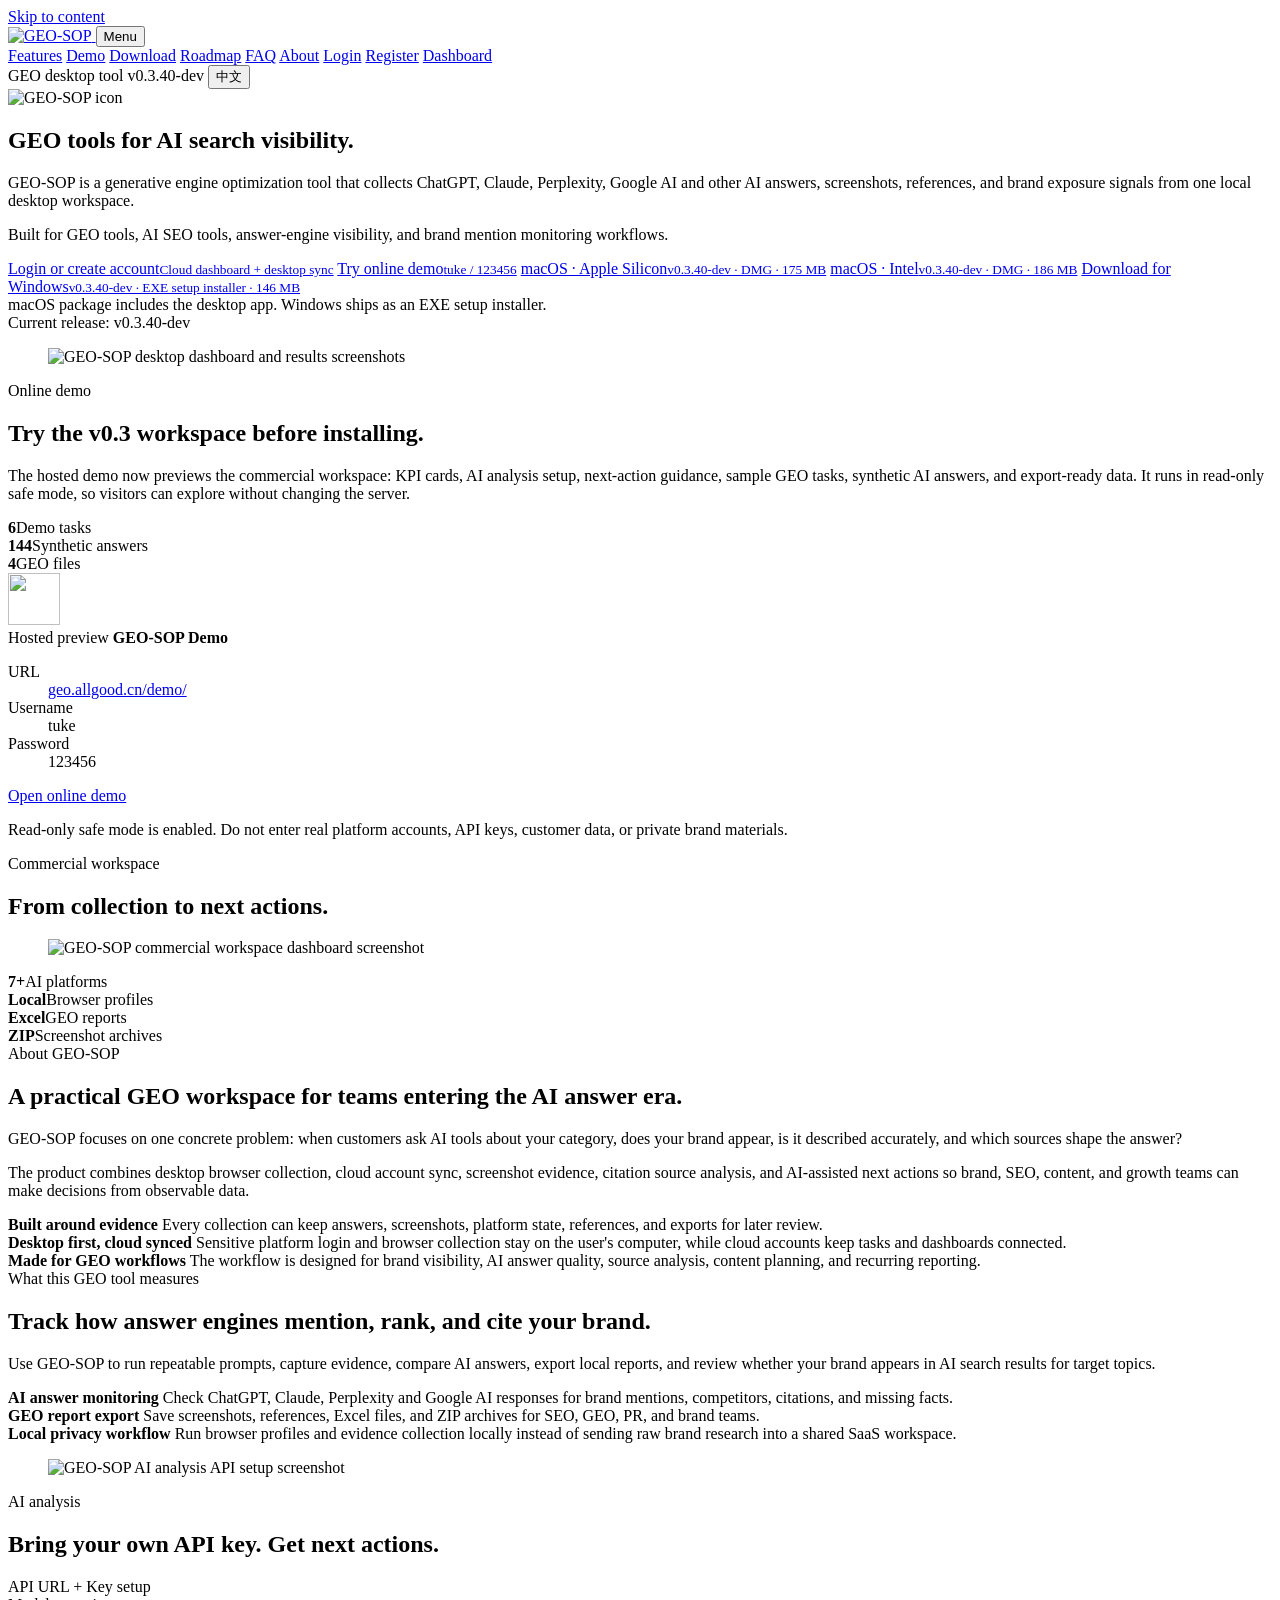
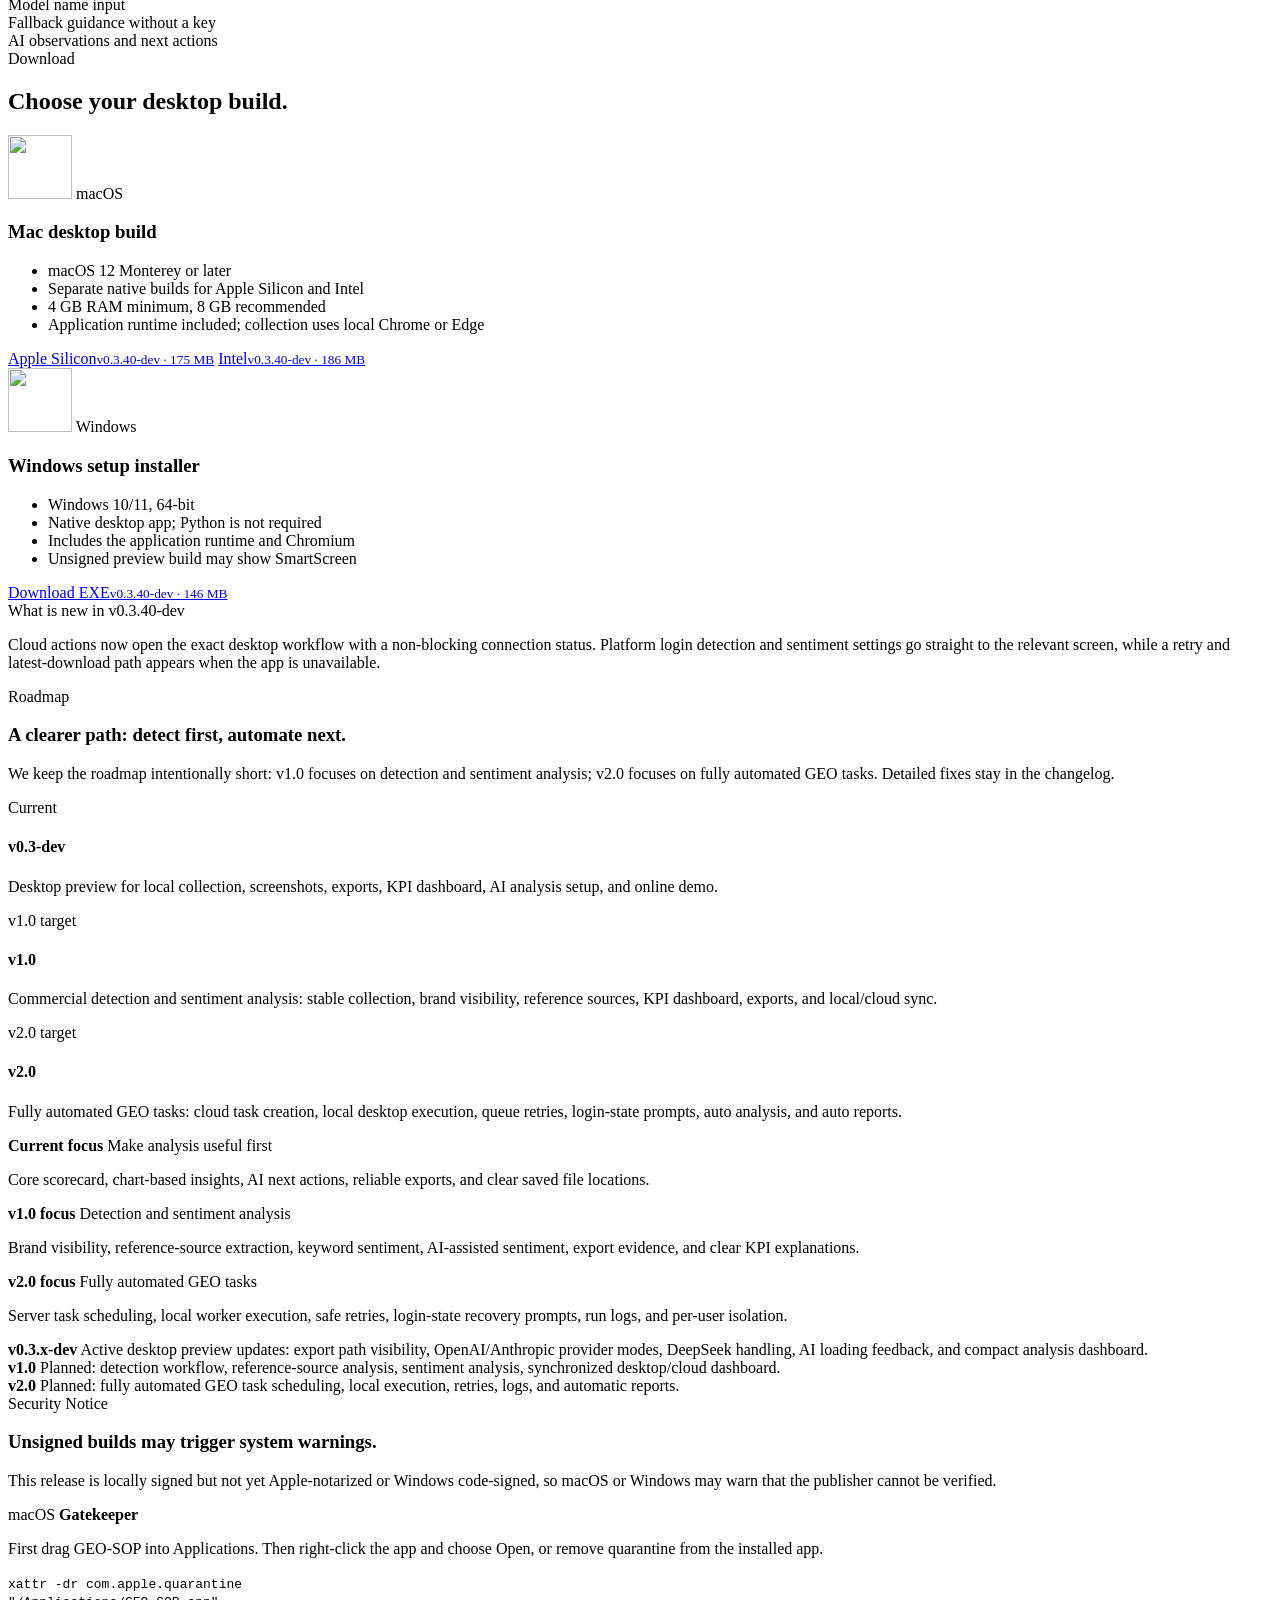
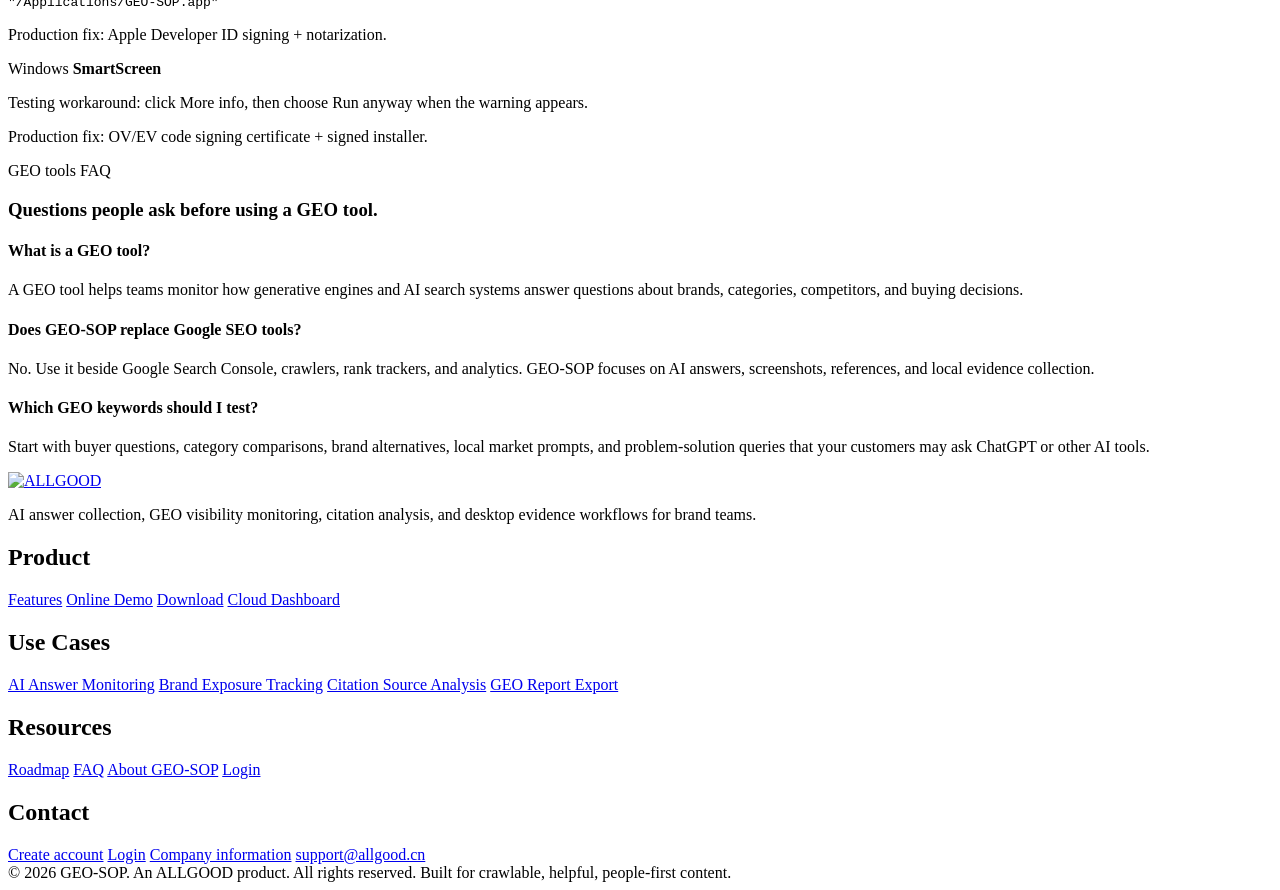
==== server/geo.allgood.cn/index.html @ b427a2c3 "Publish GEO-SOP v0.3.40-dev" ====
<!doctype html>
<html lang="en">
<head>
    <meta charset="utf-8">
    <meta name="viewport" content="width=device-width, initial-scale=1">
    <title>GEO-SOP | AI 答案采集分析与 GEO 桌面工具</title>
    <meta name="description" content="GEO-SOP 提供 AI 答案采集分析、GEO-SOP 桌面工具、云端账号同步、品牌曝光监测、引用来源分析、截图留证和 GEO 报告导出。">
        <meta name="keywords" content="GEO tools, geo工具, generative engine optimization tools, AI search visibility tool, ChatGPT visibility, Claude visibility, Perplexity visibility, Google AI Overviews, AI answer monitoring, brand mention monitoring, GEO-SOP">
        <link rel="canonical" href="/">
    <meta name="robots" content="index,follow,max-image-preview:large">
    <meta name="googlebot" content="index,follow,max-image-preview:large,max-snippet:-1,max-video-preview:-1">
    <meta property="og:title" content="GEO-SOP | AI 答案采集分析与 GEO 桌面工具">
    <meta property="og:description" content="AI 答案采集分析、品牌曝光监测、引用来源分析、截图留证、云端账号同步和 GEO 报告导出。">
    <meta property="og:type" content="website">
    <meta property="og:url" content="/">
    <meta property="og:image" content="/public/assets/ai/og-cover-ai.jpg">
    <meta name="twitter:card" content="summary_large_image">
    <link rel="icon" href="/favicon.ico?v=20260528-tktk-icon" sizes="any">
    <link rel="shortcut icon" href="/favicon.ico?v=20260528-tktk-icon">
    <link rel="apple-touch-icon" href="/public/assets/apple-touch-icon.png?v=20260528-tktk-icon">
    <link rel="stylesheet" href="/public/assets/styles.css?v=20260702-tools-geo-seo-v2">
    <link rel="stylesheet" href="/public/assets/geo-sop-release.css?v=20260716-arch-v1">
    <script type="application/ld+json">{
    "@context": "https://schema.org",
    "@type": "WebSite",
    "name": "GEO-SOP",
    "alternateName": "GEO-SOP",
    "url": "",
    "publisher": {
        "@type": "Organization",
        "name": "ALLGOOD Technology INC.",
        "alternateName": "GEO-SOP",
        "url": "",
        "logo": "/public/assets/allgood-logo.png"
    }
}</script>
    <script type="application/ld+json">{
    "@context": "https://schema.org",
    "@type": "Organization",
    "name": "ALLGOOD Technology INC.",
    "alternateName": "GEO-SOP",
    "url": "",
    "logo": "/public/assets/allgood-logo.png",
    "image": "/public/assets/ai/about-tuke-team-wall.jpg",
    "brand": {
        "@type": "Brand",
        "name": "GEO-SOP",
        "alternateName": "GEO-SOP"
    },
    "description": "GEO-SOP builds AI answer monitoring and GEO desktop software for brand visibility, evidence collection, citation analysis, and report exports.",
    "sameAs": [],
    "contactPoint": {
        "@type": "ContactPoint",
        "contactType": "sales",
        "email": "support@allgood.cn",
        "telephone": "",
        "areaServed": [
            "US",
            "Global"
        ],
        "availableLanguage": [
            "English",
            "Chinese"
        ]
    },
    "address": [
        {
            "@type": "PostalAddress",
            "name": "Operating / Mailing Address",
            "streetAddress": "9881 NW 26th St",
            "addressLocality": "Doral",
            "addressRegion": "FL",
            "postalCode": "33172",
            "addressCountry": "US"
        },
        {
            "@type": "PostalAddress",
            "name": "Registered Address",
            "streetAddress": "312 W 2nd St",
            "addressLocality": "Casper",
            "addressRegion": "WY",
            "postalCode": "82601",
            "addressCountry": "US"
        }
    ],
    "knowsAbout": [
        "Generative engine optimization",
        "AI answer monitoring",
        "AI search visibility",
        "Brand mention monitoring",
        "GEO reports",
        "Citation source analysis",
        "Desktop evidence collection"
    ]
}</script>
</head>
<body class="">
<a class="skip-link" href="#main">Skip to content</a>
<header class="site-header">
    <div class="container header-inner">
        <a class="brand" href="/" aria-label="GEO-SOP home">
            <img src="/public/assets/geosop-wordmark.png" alt="GEO-SOP" width="140" height="40">
        </a>
        <button class="nav-toggle" type="button" aria-expanded="false" aria-controls="site-nav">Menu</button>
        <nav id="site-nav" class="site-nav" aria-label="Primary navigation">
            <a href="#features" data-en="Features" data-zh="功能">Features</a>
            <a href="#demo" data-en="Demo" data-zh="在线 Demo">Demo</a>
            <a href="#download" data-en="Download" data-zh="下载">Download</a>
            <a href="#roadmap" data-en="Roadmap" data-zh="路线图">Roadmap</a>
            <a href="#faq" data-en="FAQ" data-zh="常见问题">FAQ</a>
            <a href="#about" data-en="About" data-zh="关于">About</a>
            <a href="/login/" data-en="Login" data-zh="登录">Login</a>
            <a href="/register/" data-en="Register" data-zh="注册">Register</a>
            <a class="nav-cta" href="/dashboard/" data-en="Dashboard" data-zh="工作台">Dashboard</a>
        </nav>
    </div>
</header>
<main id="main">
    <section class="tool-product-hero" data-tool-lang="en">
    <div class="container tool-hero-inner">
        <div class="tool-copy-stack">
            <div class="tool-lang-row">
                <span class="tool-kicker" data-en="GEO desktop tool" data-zh="GEO 桌面工具">GEO desktop tool</span>
                <span class="tool-version-badge" id="release-badge">v0.3.40-dev</span>
                <button class="tool-lang-toggle" type="button" data-lang-toggle aria-label="Switch language">中文</button>
            </div>
            <img class="tool-app-icon" src="/public/assets/tools/geo-sop-icon.svg" alt="GEO-SOP icon" width="96" height="96">
            <h1 data-en="GEO tools for AI search visibility." data-zh="面向 AI 搜索可见度的 GEO 工具。">GEO tools for AI search visibility.</h1>
            <p class="tool-subhead" data-en="GEO-SOP is a generative engine optimization tool that collects ChatGPT, Claude, Perplexity, Google AI and other AI answers, screenshots, references, and brand exposure signals from one local desktop workspace." data-zh="GEO-SOP 是一款生成式引擎优化工具，可在本机桌面采集 ChatGPT、Claude、Perplexity、Google AI 等 AI 回答、截图留证、引用来源和品牌曝光信号。">GEO-SOP is a generative engine optimization tool that collects ChatGPT, Claude, Perplexity, Google AI and other AI answers, screenshots, references, and brand exposure signals from one local desktop workspace.</p>
            <p class="tool-keyword-line" data-en="Built for GEO tools, AI SEO tools, answer-engine visibility, and brand mention monitoring workflows." data-zh="适用于 GEO 工具、AI SEO 工具、答案引擎可见度和品牌提及监测工作流。">Built for GEO tools, AI SEO tools, answer-engine visibility, and brand mention monitoring workflows.</p>
            <div class="tool-download-actions">
                <a class="tool-demo-hero-link" href="/login/"><span data-en="Login or create account" data-zh="登录或注册账号">Login or create account</span><small data-en="Cloud dashboard + desktop sync" data-zh="云端工作台 + 桌面同步">Cloud dashboard + desktop sync</small></a>
                <a class="tool-demo-hero-link" href="https://geo.allgood.cn/demo/" target="_blank" rel="noopener"><span data-en="Try online demo" data-zh="在线体验 Demo">Try online demo</span><small>tuke / 123456</small></a>
                <a class="tool-download-primary" href="/downloads/GEO-SOP-macOS-dev.dmg"><span data-en="macOS · Apple Silicon" data-zh="macOS · Apple 芯片">macOS · Apple Silicon</span><small id="release-mac-hero">v0.3.40-dev · DMG · 175 MB</small></a>
                <a class="tool-download-secondary" href="/downloads/GEO-SOP-macOS-Intel-dev.dmg"><span data-en="macOS · Intel" data-zh="macOS · Intel 芯片">macOS · Intel</span><small id="release-mac-intel-hero">v0.3.40-dev · DMG · 186 MB</small></a>
                <a class="tool-download-secondary" href="/downloads/GEO-SOP-Setup-dev.exe"><span data-en="Download for Windows" data-zh="下载 Windows 版">Download for Windows</span><small id="release-windows-hero" data-en="v0.3.40-dev · EXE setup installer · 146 MB" data-zh="v0.3.40-dev · EXE 安装包 · 146 MB">v0.3.40-dev · EXE setup installer · 146 MB</small></a>
            </div>
            <div class="tool-availability" data-en="macOS package includes the desktop app. Windows ships as an EXE setup installer." data-zh="macOS 包含桌面 App。Windows 已切换为 EXE 安装包。">macOS package includes the desktop app. Windows ships as an EXE setup installer.</div>
            <div class="tool-release-line"><span data-en="Current release" data-zh="当前版本">Current release</span>: <span id="release-current-version">v0.3.40-dev</span></div>
        </div>
        <figure class="tool-hero-visual">
            <img src="/public/assets/tools/geo-hero-product-v010.webp" alt="GEO-SOP desktop dashboard and results screenshots" width="1600" height="1000">
        </figure>
    </div>
</section>

<section class="tool-demo-section" id="demo">
    <div class="container tool-demo-panel">
        <div class="tool-demo-copy">
            <span class="tool-kicker" data-en="Online demo" data-zh="在线 Demo">Online demo</span>
            <h2 data-en="Try the v0.3 workspace before installing." data-zh="安装前，先体验 v0.3 工作台。">Try the v0.3 workspace before installing.</h2>
            <p data-en="The hosted demo now previews the commercial workspace: KPI cards, AI analysis setup, next-action guidance, sample GEO tasks, synthetic AI answers, and export-ready data. It runs in read-only safe mode, so visitors can explore without changing the server." data-zh="在线 Demo 已预览商业版工作台：KPI 卡片、AI 分析配置、下一步动作建议、样例 GEO 任务、合成 AI 回答和可导出数据。它运行在只读安全模式，访客可以探索功能，但不会改动服务器数据。">The hosted demo now previews the commercial workspace: KPI cards, AI analysis setup, next-action guidance, sample GEO tasks, synthetic AI answers, and export-ready data. It runs in read-only safe mode, so visitors can explore without changing the server.</p>
            <div class="tool-demo-stats">
                <article><strong>6</strong><span data-en="Demo tasks" data-zh="演示任务">Demo tasks</span></article>
                <article><strong>144</strong><span data-en="Synthetic answers" data-zh="合成回答">Synthetic answers</span></article>
                <article><strong>4</strong><span data-en="GEO files" data-zh="GEO 稿件">GEO files</span></article>
            </div>
        </div>
        <div class="tool-demo-card">
            <div class="tool-demo-card-head">
                <img src="/public/assets/tools/geo-sop-icon.svg" alt="" width="52" height="52">
                <div>
                    <span data-en="Hosted preview" data-zh="在线预览">Hosted preview</span>
                    <strong>GEO-SOP Demo</strong>
                </div>
            </div>
            <dl class="tool-demo-login">
                <div>
                    <dt data-en="URL" data-zh="访问地址">URL</dt>
                    <dd><a href="https://geo.allgood.cn/demo/" target="_blank" rel="noopener">geo.allgood.cn/demo/</a></dd>
                </div>
                <div>
                    <dt data-en="Username" data-zh="用户名">Username</dt>
                    <dd>tuke</dd>
                </div>
                <div>
                    <dt data-en="Password" data-zh="密码">Password</dt>
                    <dd>123456</dd>
                </div>
            </dl>
            <a class="tool-demo-button" href="https://geo.allgood.cn/demo/" target="_blank" rel="noopener"><span data-en="Open online demo" data-zh="打开在线 Demo">Open online demo</span></a>
            <p data-en="Read-only safe mode is enabled. Do not enter real platform accounts, API keys, customer data, or private brand materials." data-zh="已开启只读安全模式。请不要输入真实平台账号、API Key、客户数据或私密品牌资料。">Read-only safe mode is enabled. Do not enter real platform accounts, API keys, customer data, or private brand materials.</p>
        </div>
    </div>
</section>

<section class="tool-shot-section">
    <div class="container tool-shot-grid">
        <div class="tool-shot-copy">
            <span class="tool-kicker" data-en="Commercial workspace" data-zh="商业工作台">Commercial workspace</span>
            <h2 data-en="From collection to next actions." data-zh="从采集结果到下一步动作。">From collection to next actions.</h2>
        </div>
        <figure class="tool-shot-card large">
            <img src="/public/assets/tools/geo-dashboard-commercial-v030.webp" alt="GEO-SOP commercial workspace dashboard screenshot" loading="lazy" width="1440" height="1050">
        </figure>
    </div>
</section>

<section class="tool-feature-strip" id="features">
    <div class="container tool-feature-row">
        <article><strong>7+</strong><span data-en="AI platforms" data-zh="AI 平台">AI platforms</span></article>
        <article><strong>Local</strong><span data-en="Browser profiles" data-zh="浏览器登录态">Browser profiles</span></article>
        <article><strong>Excel</strong><span data-en="GEO reports" data-zh="GEO 报告">GEO reports</span></article>
        <article><strong>ZIP</strong><span data-en="Screenshot archives" data-zh="截图归档">Screenshot archives</span></article>
    </div>
</section>

<section class="tool-seo-section alt" id="about">
    <div class="container tool-seo-grid">
        <div>
            <span class="tool-kicker" data-en="About GEO-SOP" data-zh="关于 GEO-SOP">About GEO-SOP</span>
            <h2 data-en="A practical GEO workspace for teams entering the AI answer era." data-zh="面向 AI 答案时代的实用 GEO 工作台。">A practical GEO workspace for teams entering the AI answer era.</h2>
            <p data-en="GEO-SOP focuses on one concrete problem: when customers ask AI tools about your category, does your brand appear, is it described accurately, and which sources shape the answer?" data-zh="GEO-SOP 专注解决一个具体问题：当客户在 AI 工具里询问你的品类时，你的品牌是否出现、描述是否准确，以及哪些来源影响了答案。">GEO-SOP focuses on one concrete problem: when customers ask AI tools about your category, does your brand appear, is it described accurately, and which sources shape the answer?</p>
            <p data-en="The product combines desktop browser collection, cloud account sync, screenshot evidence, citation source analysis, and AI-assisted next actions so brand, SEO, content, and growth teams can make decisions from observable data." data-zh="产品结合桌面浏览器采集、云端账号同步、截图证据、引用来源分析和 AI 辅助下一步动作，帮助品牌、SEO、内容和增长团队基于可观察数据做决策。">The product combines desktop browser collection, cloud account sync, screenshot evidence, citation source analysis, and AI-assisted next actions so brand, SEO, content, and growth teams can make decisions from observable data.</p>
        </div>
        <div class="tool-seo-list">
            <article>
                <strong data-en="Built around evidence" data-zh="围绕证据构建">Built around evidence</strong>
                <span data-en="Every collection can keep answers, screenshots, platform state, references, and exports for later review." data-zh="每一次采集都可以保留回答、截图、平台状态、引用来源和导出文件，方便后续复盘。">Every collection can keep answers, screenshots, platform state, references, and exports for later review.</span>
            </article>
            <article>
                <strong data-en="Desktop first, cloud synced" data-zh="桌面优先，云端同步">Desktop first, cloud synced</strong>
                <span data-en="Sensitive platform login and browser collection stay on the user's computer, while cloud accounts keep tasks and dashboards connected." data-zh="敏感的平台登录和浏览器采集留在用户本机完成，云端账号负责同步任务和看板。">Sensitive platform login and browser collection stay on the user's computer, while cloud accounts keep tasks and dashboards connected.</span>
            </article>
            <article>
                <strong data-en="Made for GEO workflows" data-zh="为 GEO 工作流设计">Made for GEO workflows</strong>
                <span data-en="The workflow is designed for brand visibility, AI answer quality, source analysis, content planning, and recurring reporting." data-zh="工作流面向品牌可见度、AI 回答质量、来源分析、内容规划和周期性报告。">The workflow is designed for brand visibility, AI answer quality, source analysis, content planning, and recurring reporting.</span>
            </article>
        </div>
    </div>
</section>

<section class="tool-seo-section">
    <div class="container tool-seo-grid">
        <div>
            <span class="tool-kicker" data-en="What this GEO tool measures" data-zh="这个 GEO 工具监测什么">What this GEO tool measures</span>
            <h2 data-en="Track how answer engines mention, rank, and cite your brand." data-zh="监测答案引擎如何提及、排序和引用你的品牌。">Track how answer engines mention, rank, and cite your brand.</h2>
            <p data-en="Use GEO-SOP to run repeatable prompts, capture evidence, compare AI answers, export local reports, and review whether your brand appears in AI search results for target topics." data-zh="使用 GEO-SOP 执行可复用提示词、采集证据截图、对比 AI 回答、导出本地报告，并检查你的品牌是否出现在目标话题的 AI 搜索结果中。">Use GEO-SOP to run repeatable prompts, capture evidence, compare AI answers, export local reports, and review whether your brand appears in AI search results for target topics.</p>
        </div>
        <div class="tool-seo-list">
            <article>
                <strong data-en="AI answer monitoring" data-zh="AI 回答监测">AI answer monitoring</strong>
                <span data-en="Check ChatGPT, Claude, Perplexity and Google AI responses for brand mentions, competitors, citations, and missing facts." data-zh="检查 ChatGPT、Claude、Perplexity 和 Google AI 回答中的品牌提及、竞品、引用来源和缺失事实。">Check ChatGPT, Claude, Perplexity and Google AI responses for brand mentions, competitors, citations, and missing facts.</span>
            </article>
            <article>
                <strong data-en="GEO report export" data-zh="GEO 报告导出">GEO report export</strong>
                <span data-en="Save screenshots, references, Excel files, and ZIP archives for SEO, GEO, PR, and brand teams." data-zh="保存截图、引用来源、Excel 文件和 ZIP 归档，供 SEO、GEO、公关和品牌团队复盘。">Save screenshots, references, Excel files, and ZIP archives for SEO, GEO, PR, and brand teams.</span>
            </article>
            <article>
                <strong data-en="Local privacy workflow" data-zh="本地隐私工作流">Local privacy workflow</strong>
                <span data-en="Run browser profiles and evidence collection locally instead of sending raw brand research into a shared SaaS workspace." data-zh="在本地运行浏览器登录态和证据采集，避免把原始品牌研究直接放进共享 SaaS 工作区。">Run browser profiles and evidence collection locally instead of sending raw brand research into a shared SaaS workspace.</span>
            </article>
        </div>
    </div>
</section>

<section class="tool-shot-section alt">
    <div class="container tool-two-up">
        <figure class="tool-shot-card">
            <img src="/public/assets/tools/geo-dashboard-ai-setup-v030.webp" alt="GEO-SOP AI analysis API setup screenshot" loading="lazy" width="1440" height="1050">
        </figure>
        <div class="tool-mini-copy">
            <span class="tool-kicker" data-en="AI analysis" data-zh="AI 分析">AI analysis</span>
            <h2 data-en="Bring your own API key. Get next actions." data-zh="导入你的 API Key，生成下一步动作。">Bring your own API key. Get next actions.</h2>
            <div class="tool-check-grid">
                <div data-en="API URL + Key setup" data-zh="API URL + Key 配置">API URL + Key setup</div>
                <div data-en="Model name input" data-zh="模型名称输入">Model name input</div>
                <div data-en="Fallback guidance without a key" data-zh="无 Key 时展示配置引导">Fallback guidance without a key</div>
                <div data-en="AI observations and next actions" data-zh="AI 观察与下一步动作">AI observations and next actions</div>
            </div>
        </div>
    </div>
</section>

<section class="tool-download-section" id="download">
    <div class="container">
        <div class="tool-download-head">
            <span class="tool-kicker" data-en="Download" data-zh="下载">Download</span>
            <h2 data-en="Choose your desktop build." data-zh="选择你的桌面版本。">Choose your desktop build.</h2>
        </div>
        <div class="tool-platform-grid">
            <article class="tool-platform-card featured">
                <img src="/public/assets/tools/geo-sop-icon.svg" alt="" width="64" height="64">
                <span>macOS</span>
                <h3 data-en="Mac desktop build" data-zh="Mac 桌面版">Mac desktop build</h3>
                <ul>
                    <li data-en="macOS 12 Monterey or later" data-zh="macOS 12 Monterey 或以上">macOS 12 Monterey or later</li>
                    <li data-en="Separate native builds for Apple Silicon and Intel" data-zh="分别提供 Apple 芯片与 Intel 原生版本">Separate native builds for Apple Silicon and Intel</li>
                    <li data-en="4 GB RAM minimum, 8 GB recommended" data-zh="最低 4GB 内存，建议 8GB">4 GB RAM minimum, 8 GB recommended</li>
                    <li data-en="Application runtime included; collection uses local Chrome or Edge" data-zh="内置应用运行时，采集使用本机 Chrome 或 Edge">Application runtime included; collection uses local Chrome or Edge</li>
                </ul>
                <div class="tool-platform-downloads">
                    <a class="tool-download-primary" href="/downloads/GEO-SOP-macOS-dev.dmg"><span data-en="Apple Silicon" data-zh="Apple 芯片">Apple Silicon</span><small id="release-mac-card">v0.3.40-dev · 175 MB</small></a>
                    <a class="tool-download-secondary" href="/downloads/GEO-SOP-macOS-Intel-dev.dmg"><span>Intel</span><small id="release-mac-intel-card">v0.3.40-dev · 186 MB</small></a>
                </div>
            </article>
            <article class="tool-platform-card">
                <img src="/public/assets/tools/geo-sop-icon.svg" alt="" width="64" height="64">
                <span>Windows</span>
                <h3 data-en="Windows setup installer" data-zh="Windows 安装包">Windows setup installer</h3>
                <ul>
                    <li data-en="Windows 10/11, 64-bit" data-zh="Windows 10/11，64 位">Windows 10/11, 64-bit</li>
                    <li data-en="Native desktop app; Python is not required" data-zh="原生桌面应用，无需安装 Python">Native desktop app; Python is not required</li>
                    <li data-en="Includes the application runtime and Chromium" data-zh="内置应用运行时和 Chromium 浏览器">Includes the application runtime and Chromium</li>
                    <li data-en="Unsigned preview build may show SmartScreen" data-zh="未签名预览版可能触发 SmartScreen 提示">Unsigned preview build may show SmartScreen</li>
                </ul>
                <a class="tool-download-secondary" href="/downloads/GEO-SOP-Setup-dev.exe"><span data-en="Download EXE" data-zh="下载 EXE">Download EXE</span><small id="release-windows-card">v0.3.40-dev · 146 MB</small></a>
            </article>
        </div>
        <div class="tool-release-note">
            <span id="release-notes-title" data-en="What is new in v0.3.40-dev" data-zh="v0.3.40-dev 更新内容">What is new in v0.3.40-dev</span>
            <p data-en="Cloud actions now open the exact desktop workflow with a non-blocking connection status. Platform login detection and sentiment settings go straight to the relevant screen, while a retry and latest-download path appears when the app is unavailable." data-zh="云端操作现在会通过非阻塞连接提示直达桌面端对应流程；平台登录检测和智慧舆情设置可直接进入相关界面，未检测到 App 时会提供重试和最新版下载入口。">Cloud actions now open the exact desktop workflow with a non-blocking connection status. Platform login detection and sentiment settings go straight to the relevant screen, while a retry and latest-download path appears when the app is unavailable.</p>
        </div>
        <section class="tool-roadmap-panel" id="roadmap">
            <div class="tool-roadmap-head">
                <span class="tool-kicker" data-en="Roadmap" data-zh="产品路线图">Roadmap</span>
                <h3 data-en="A clearer path: detect first, automate next." data-zh="先做好检测与舆情分析，再进入全自动 GEO 任务。">A clearer path: detect first, automate next.</h3>
                <p data-en="We keep the roadmap intentionally short: v1.0 focuses on detection and sentiment analysis; v2.0 focuses on fully automated GEO tasks. Detailed fixes stay in the changelog." data-zh="公开路线图保持克制：v1.0 聚焦检测和舆情分析，v2.0 聚焦全自动 GEO 任务。更细的修复记录放在更新记录里。">We keep the roadmap intentionally short: v1.0 focuses on detection and sentiment analysis; v2.0 focuses on fully automated GEO tasks. Detailed fixes stay in the changelog.</p>
            </div>
            <div class="tool-roadmap-grid">
                <article class="active">
                    <span data-en="Current" data-zh="当前版本">Current</span>
                    <h4>v0.3-dev</h4>
                    <p data-en="Desktop preview for local collection, screenshots, exports, KPI dashboard, AI analysis setup, and online demo." data-zh="桌面预览版：本地采集、截图留证、导出、KPI 看板、AI 分析配置和在线 Demo。">Desktop preview for local collection, screenshots, exports, KPI dashboard, AI analysis setup, and online demo.</p>
                </article>
                <article>
                    <span data-en="v1.0 target" data-zh="v1.0 目标">v1.0 target</span>
                    <h4>v1.0</h4>
                    <p data-en="Commercial detection and sentiment analysis: stable collection, brand visibility, reference sources, KPI dashboard, exports, and local/cloud sync." data-zh="实现检测和舆情分析：稳定采集、品牌曝光、引用来源、KPI 看板、导出，以及本地和云端数据同步。">Commercial detection and sentiment analysis: stable collection, brand visibility, reference sources, KPI dashboard, exports, and local/cloud sync.</p>
                </article>
                <article>
                    <span data-en="v2.0 target" data-zh="v2.0 目标">v2.0 target</span>
                    <h4>v2.0</h4>
                    <p data-en="Fully automated GEO tasks: cloud task creation, local desktop execution, queue retries, login-state prompts, auto analysis, and auto reports." data-zh="实现全自动 GEO 任务：云端创建任务、本机执行采集、队列重试、登录态提醒、自动分析和自动报告。">Fully automated GEO tasks: cloud task creation, local desktop execution, queue retries, login-state prompts, auto analysis, and auto reports.</p>
                </article>
            </div>
            <div class="tool-roadmap-detail-grid">
                <article>
                    <strong data-en="Current focus" data-zh="当前重点">Current focus</strong>
                    <span data-en="Make analysis useful first" data-zh="先把分析做强">Make analysis useful first</span>
                    <p data-en="Core scorecard, chart-based insights, AI next actions, reliable exports, and clear saved file locations." data-zh="核心评分、图表洞察、AI 下一步动作、稳定导出和清晰的文件保存位置。">Core scorecard, chart-based insights, AI next actions, reliable exports, and clear saved file locations.</p>
                </article>
                <article>
                    <strong data-en="v1.0 focus" data-zh="v1.0 重点">v1.0 focus</strong>
                    <span data-en="Detection and sentiment analysis" data-zh="检测与舆情分析">Detection and sentiment analysis</span>
                    <p data-en="Brand visibility, reference-source extraction, keyword sentiment, AI-assisted sentiment, export evidence, and clear KPI explanations." data-zh="品牌曝光检测、引用来源提取、关键词舆情、AI 辅助舆情、证据导出和清晰的 KPI 解释。">Brand visibility, reference-source extraction, keyword sentiment, AI-assisted sentiment, export evidence, and clear KPI explanations.</p>
                </article>
                <article>
                    <strong data-en="v2.0 focus" data-zh="v2.0 重点">v2.0 focus</strong>
                    <span data-en="Fully automated GEO tasks" data-zh="全自动 GEO 任务">Fully automated GEO tasks</span>
                    <p data-en="Server task scheduling, local worker execution, safe retries, login-state recovery prompts, run logs, and per-user isolation." data-zh="服务器下发任务、本地工作端执行、安全重试、登录态恢复提示、运行日志和用户级数据隔离。">Server task scheduling, local worker execution, safe retries, login-state recovery prompts, run logs, and per-user isolation.</p>
                </article>
            </div>
            <div class="tool-changelog-list">
                <div>
                    <strong>v0.3.x-dev</strong>
                    <span data-en="Active desktop preview updates: export path visibility, OpenAI/Anthropic provider modes, DeepSeek handling, AI loading feedback, and compact analysis dashboard." data-zh="当前桌面预览版更新：导出路径可见、OpenAI/Anthropic 接口模式、DeepSeek 处理、AI 分析等待反馈和精简分析看板。">Active desktop preview updates: export path visibility, OpenAI/Anthropic provider modes, DeepSeek handling, AI loading feedback, and compact analysis dashboard.</span>
                </div>
                <div>
                    <strong>v1.0</strong>
                    <span data-en="Planned: detection workflow, reference-source analysis, sentiment analysis, synchronized desktop/cloud dashboard." data-zh="规划：检测工作流、引用来源分析、舆情分析、本地和云端一致的数据看板。">Planned: detection workflow, reference-source analysis, sentiment analysis, synchronized desktop/cloud dashboard.</span>
                </div>
                <div>
                    <strong>v2.0</strong>
                    <span data-en="Planned: fully automated GEO task scheduling, local execution, retries, logs, and automatic reports." data-zh="规划：全自动 GEO 任务调度、本机执行、失败重试、运行日志和自动报告。">Planned: fully automated GEO task scheduling, local execution, retries, logs, and automatic reports.</span>
                </div>
            </div>
        </section>
        <div class="tool-security-note">
            <div class="tool-security-intro">
                <span class="tool-kicker" data-en="Security Notice" data-zh="安全提示">Security Notice</span>
                <h3 data-en="Unsigned builds may trigger system warnings." data-zh="未正式签名版本可能触发系统安全提示。">Unsigned builds may trigger system warnings.</h3>
                <p data-en="This release is locally signed but not yet Apple-notarized or Windows code-signed, so macOS or Windows may warn that the publisher cannot be verified." data-zh="当前版本已做本地签名，但尚未完成 Apple 公证或 Windows 代码签名，所以 macOS 或 Windows 可能提示无法验证发布者。">This release is locally signed but not yet Apple-notarized or Windows code-signed, so macOS or Windows may warn that the publisher cannot be verified.</p>
            </div>
            <div class="tool-security-grid">
                <article>
                    <div class="tool-security-card-head">
                        <span>macOS</span>
                        <strong>Gatekeeper</strong>
                    </div>
                    <p data-en="First drag GEO-SOP into Applications. Then right-click the app and choose Open, or remove quarantine from the installed app." data-zh="请先把 GEO-SOP 拖入“应用程序”，再右键选择“打开”，或对已安装的 App 移除隔离属性。">First drag GEO-SOP into Applications. Then right-click the app and choose Open, or remove quarantine from the installed app.</p>
                    <code id="release-gatekeeper-command">xattr -dr com.apple.quarantine<br>"/Applications/GEO-SOP.app"</code>
                    <p class="tool-security-action" data-en="Production fix: Apple Developer ID signing + notarization." data-zh="正式方案：Apple Developer ID 签名 + notarization 公证。">Production fix: Apple Developer ID signing + notarization.</p>
                </article>
                <article>
                    <div class="tool-security-card-head">
                        <span>Windows</span>
                        <strong>SmartScreen</strong>
                    </div>
                    <p data-en="Testing workaround: click More info, then choose Run anyway when the warning appears." data-zh="测试版处理：出现提示时点击“更多信息”，再选择“仍要运行”。">Testing workaround: click More info, then choose Run anyway when the warning appears.</p>
                    <p class="tool-security-action" data-en="Production fix: OV/EV code signing certificate + signed installer." data-zh="正式方案：OV/EV 代码签名证书 + 已签名安装包。">Production fix: OV/EV code signing certificate + signed installer.</p>
                </article>
            </div>
        </div>
        <section class="tool-faq-panel" id="faq">
            <div class="tool-roadmap-head">
                <span class="tool-kicker" data-en="GEO tools FAQ" data-zh="GEO 工具常见问题">GEO tools FAQ</span>
                <h3 data-en="Questions people ask before using a GEO tool." data-zh="使用 GEO 工具前常见的问题。">Questions people ask before using a GEO tool.</h3>
            </div>
            <div class="tool-faq-grid">
                <article>
                    <h4 data-en="What is a GEO tool?" data-zh="什么是 GEO 工具？">What is a GEO tool?</h4>
                    <p data-en="A GEO tool helps teams monitor how generative engines and AI search systems answer questions about brands, categories, competitors, and buying decisions." data-zh="GEO 工具帮助团队监测生成式引擎和 AI 搜索系统如何回答品牌、品类、竞品和购买决策相关问题。">A GEO tool helps teams monitor how generative engines and AI search systems answer questions about brands, categories, competitors, and buying decisions.</p>
                </article>
                <article>
                    <h4 data-en="Does GEO-SOP replace Google SEO tools?" data-zh="GEO-SOP 会替代 Google SEO 工具吗？">Does GEO-SOP replace Google SEO tools?</h4>
                    <p data-en="No. Use it beside Google Search Console, crawlers, rank trackers, and analytics. GEO-SOP focuses on AI answers, screenshots, references, and local evidence collection." data-zh="不会。它应该和 Google Search Console、爬虫、排名工具和分析工具一起使用。GEO-SOP 重点监测 AI 回答、截图、引用来源和本地证据。">No. Use it beside Google Search Console, crawlers, rank trackers, and analytics. GEO-SOP focuses on AI answers, screenshots, references, and local evidence collection.</p>
                </article>
                <article>
                    <h4 data-en="Which GEO keywords should I test?" data-zh="应该测试哪些 GEO 关键词？">Which GEO keywords should I test?</h4>
                    <p data-en="Start with buyer questions, category comparisons, brand alternatives, local market prompts, and problem-solution queries that your customers may ask ChatGPT or other AI tools." data-zh="从买家问题、品类对比、品牌替代、本地市场提示词，以及客户可能在 ChatGPT 等 AI 工具里提问的问题-解决方案关键词开始。">Start with buyer questions, category comparisons, brand alternatives, local market prompts, and problem-solution queries that your customers may ask ChatGPT or other AI tools.</p>
                </article>
            </div>
        </section>
    </div>
</section>

<script type="application/ld+json" id="software-schema">
{
    "@context": "https://schema.org",
    "@graph": [
        {
            "@type": "SoftwareApplication",
            "name": "GEO-SOP",
            "applicationCategory": "BusinessApplication",
            "operatingSystem": [
                "macOS",
                "Windows"
            ],
            "url": "/tools",
            "downloadUrl": "/downloads/GEO-SOP-Setup-dev.exe",
            "softwareVersion": "v0.3.40-dev",
            "description": "GEO-SOP is a GEO tool for AI search visibility, generative engine optimization monitoring, AI answer screenshots, brand exposure tracking, and GEO report exports.",
            "publisher": {
                "@type": "Organization",
                "name": "GEO-SOP",
                "url": ""
            },
            "offers": {
                "@type": "Offer",
                "price": "0",
                "priceCurrency": "USD",
                "availability": "https://schema.org/InStock"
            }
        },
        {
            "@type": "FAQPage",
            "mainEntity": [
                {
                    "@type": "Question",
                    "name": "What is a GEO tool?",
                    "acceptedAnswer": {
                        "@type": "Answer",
                        "text": "A GEO tool helps teams monitor how generative engines and AI search systems answer questions about brands, categories, competitors, and buying decisions."
                    }
                },
                {
                    "@type": "Question",
                    "name": "Does GEO-SOP replace Google SEO tools?",
                    "acceptedAnswer": {
                        "@type": "Answer",
                        "text": "No. GEO-SOP is designed to work beside Google Search Console, crawlers, rank trackers, and analytics. It focuses on AI answers, screenshots, references, and local evidence collection."
                    }
                },
                {
                    "@type": "Question",
                    "name": "Which GEO keywords should I test?",
                    "acceptedAnswer": {
                        "@type": "Answer",
                        "text": "Start with buyer questions, category comparisons, brand alternatives, local market prompts, and problem-solution queries that customers may ask ChatGPT or other AI tools."
                    }
                }
            ]
        }
    ]
}</script>

<script>
(function () {
  const root = document.querySelector('[data-tool-lang]');
  const button = document.querySelector('[data-lang-toggle]');
  if (!root || !button) return;
  const applyLang = lang => {
    root.dataset.toolLang = lang;
    document.querySelectorAll('[data-en][data-zh]').forEach(el => {
      el.textContent = el.dataset[lang];
    });
    button.textContent = lang === 'en' ? '中文' : 'English';
    try { localStorage.setItem('geoToolLang', lang); } catch (e) {}
  };
  let lang = 'en';
  try {
    const saved = localStorage.getItem('geoToolLang');
    lang = saved || ((navigator.language || '').toLowerCase().startsWith('zh') ? 'zh' : 'en');
  } catch (e) {}
  applyLang(lang);
  button.addEventListener('click', () => applyLang(root.dataset.toolLang === 'en' ? 'zh' : 'en'));

  const applyRelease = async () => {
    try {
      const response = await fetch('/update.json', { cache: 'no-store' });
      if (!response.ok) return;
      const release = await response.json();
      const rawVersion = String(release.version || '');
      if (!/^[0-9A-Za-z.-]+$/.test(rawVersion)) return;
      const version = 'v' + rawVersion.replace(/^v/, '');
      const mac = release.downloads && release.downloads.macos ? release.downloads.macos : {};
      const macIntel = release.downloads && release.downloads.macos_intel ? release.downloads.macos_intel : {};
      const windows = release.downloads && release.downloads.windows ? release.downloads.windows : {};
      const macSize = String(mac.size || '');
      const macIntelSize = String(macIntel.size || '');
      const windowsSize = String(windows.size || '');

      const setText = (id, value) => {
        const element = document.getElementById(id);
        if (element) element.textContent = value;
      };
      setText('release-badge', version);
      setText('release-current-version', version);
      setText('release-mac-hero', version + ' · DMG · ' + macSize);
      setText('release-mac-card', version + ' · ' + macSize);
      setText('release-mac-intel-hero', version + ' · DMG · ' + macIntelSize);
      setText('release-mac-intel-card', version + ' · ' + macIntelSize);
      setText('release-windows-card', version + ' · ' + windowsSize);

      const windowsHero = document.getElementById('release-windows-hero');
      if (windowsHero) {
        windowsHero.dataset.en = version + ' · EXE setup installer · ' + windowsSize;
        windowsHero.dataset.zh = version + ' · EXE 安装包 · ' + windowsSize;
      }
      const notesTitle = document.getElementById('release-notes-title');
      if (notesTitle) {
        notesTitle.dataset.en = 'What is new in ' + version;
        notesTitle.dataset.zh = version + ' 更新内容';
      }
      const gatekeeper = document.getElementById('release-gatekeeper-command');
      if (gatekeeper) {
        gatekeeper.replaceChildren(
          document.createTextNode('xattr -dr com.apple.quarantine'),
          document.createElement('br'),
          document.createTextNode('"/Applications/GEO-SOP.app"')
        );
      }
      document.querySelectorAll('a[href="/downloads/GEO-SOP-macOS-dev.dmg"]').forEach(link => {
        if (mac.url) link.href = mac.url;
      });
      document.querySelectorAll('a[href="/downloads/GEO-SOP-macOS-Intel-dev.dmg"]').forEach(link => {
        if (macIntel.url) link.href = macIntel.url;
      });
      document.querySelectorAll('a[href="/downloads/GEO-SOP-Setup-dev.exe"]').forEach(link => {
        if (windows.url) link.href = windows.url;
      });
      const schema = document.getElementById('software-schema');
      if (schema) {
        const data = JSON.parse(schema.textContent);
        const software = (data['@graph'] || []).find(item => item['@type'] === 'SoftwareApplication');
        if (software) {
          software.softwareVersion = version;
          if (windows.url) software.downloadUrl = windows.url;
          schema.textContent = JSON.stringify(data);
        }
      }
      applyLang(root.dataset.toolLang || 'en');
    } catch (error) {
      console.warn('Release manifest unavailable', error);
    }
  };
  applyRelease();
})();
</script>
</main>
<footer class="site-footer">
    <div class="container footer-grid">
        <div>
            <a class="brand footer-brand" href="/">
                <img src="/public/assets/allgood-logo.png" alt="ALLGOOD" width="144" height="48">
            </a>
            <p>AI answer collection, GEO visibility monitoring, citation analysis, and desktop evidence workflows for brand teams.</p>
        </div>
        <div>
            <h2>Product</h2>
            <a href="#features">Features</a>
            <a href="#demo">Online Demo</a>
            <a href="#download">Download</a>
            <a href="/dashboard/">Cloud Dashboard</a>
        </div>
        <div>
            <h2>Use Cases</h2>
            <a href="#features">AI Answer Monitoring</a>
            <a href="#features">Brand Exposure Tracking</a>
            <a href="#features">Citation Source Analysis</a>
            <a href="#features">GEO Report Export</a>
        </div>
        <div>
            <h2>Resources</h2>
            <a href="#roadmap">Roadmap</a>
            <a href="#faq">FAQ</a>
            <a href="#about">About GEO-SOP</a>
            <a href="/login/">Login</a>
        </div>
        <div>
            <h2>Contact</h2>
            <a href="/register/">Create account</a>
            <a href="/login/">Login</a>
            <a href="#about">Company information</a>
            <a href="mailto:support@allgood.cn">support@allgood.cn</a>
        </div>
    </div>
    <div class="container footer-bottom">
        <span>&copy; 2026 GEO-SOP. An ALLGOOD product. All rights reserved.</span>
        <span>Built for crawlable, helpful, people-first content.</span>
    </div>
</footer>
<script src="/public/assets/site.js?v=20260529-growth-v2" defer></script>
</body>
</html>
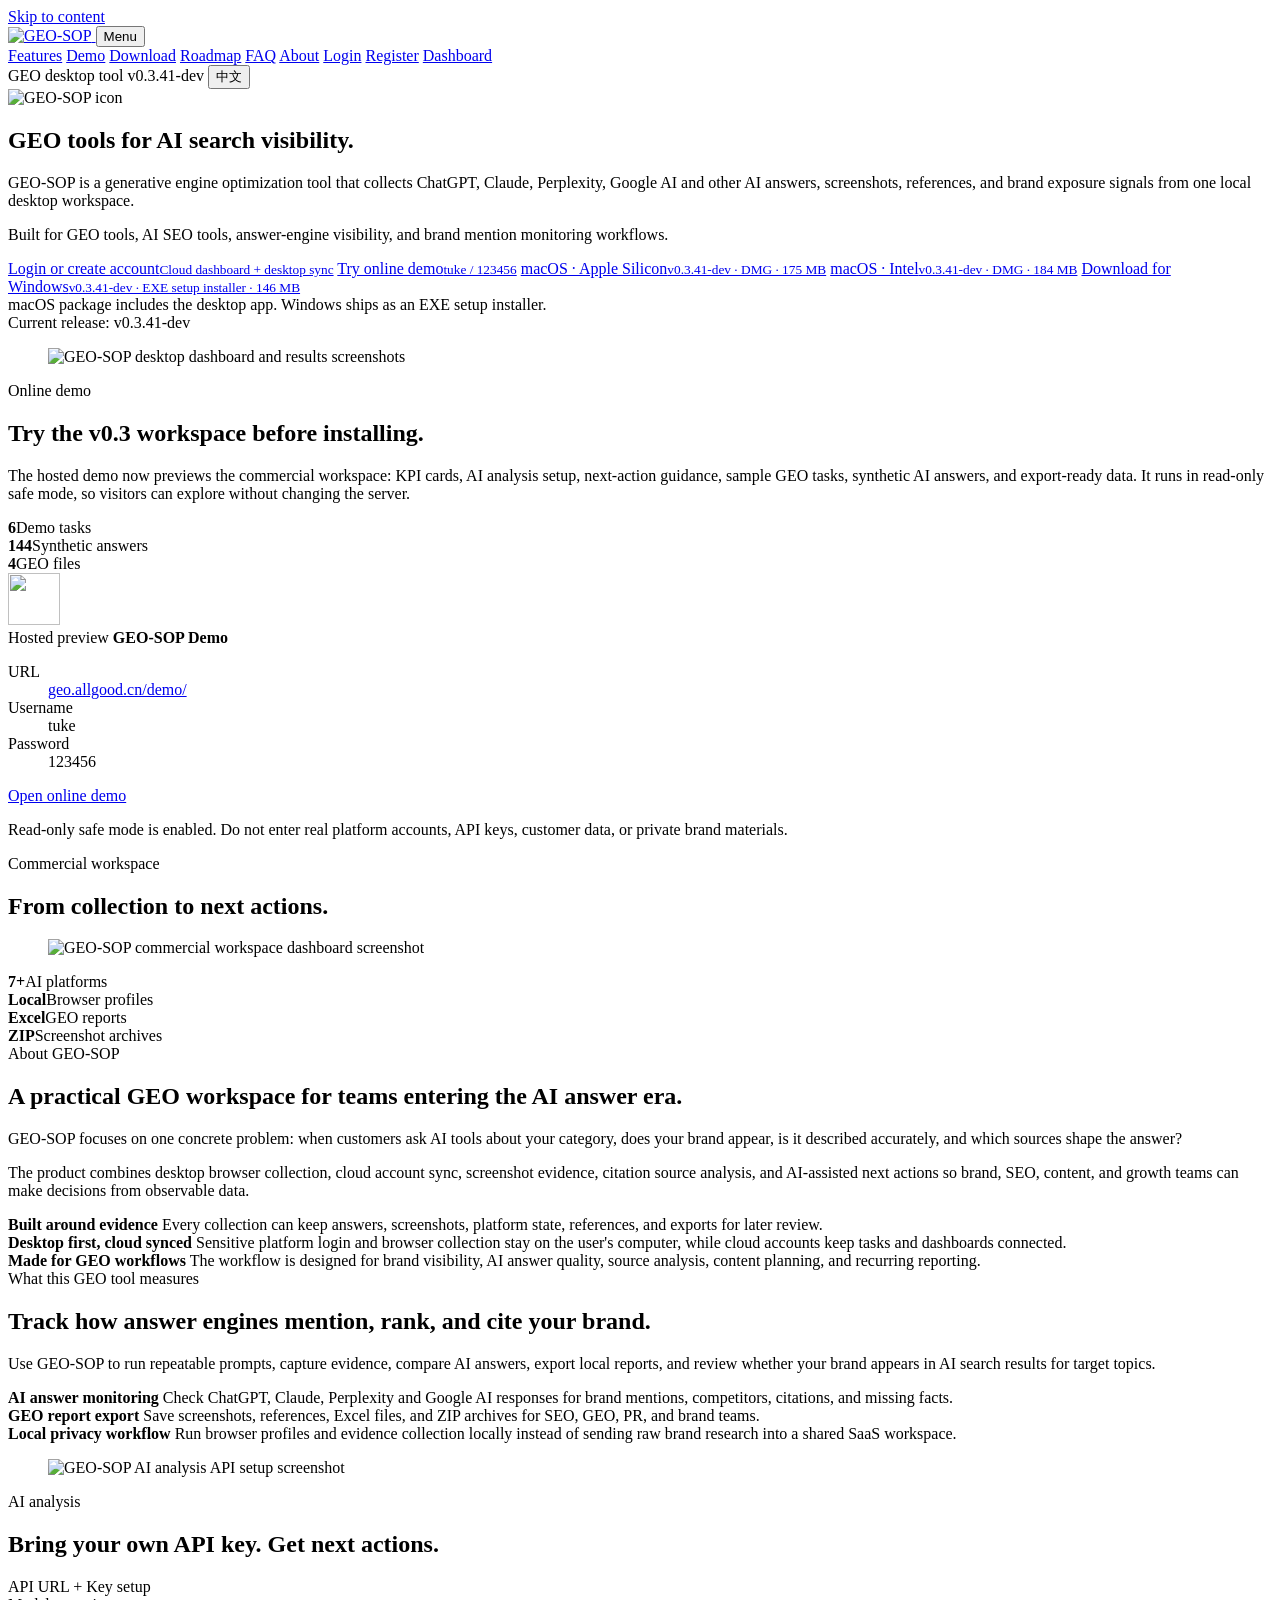
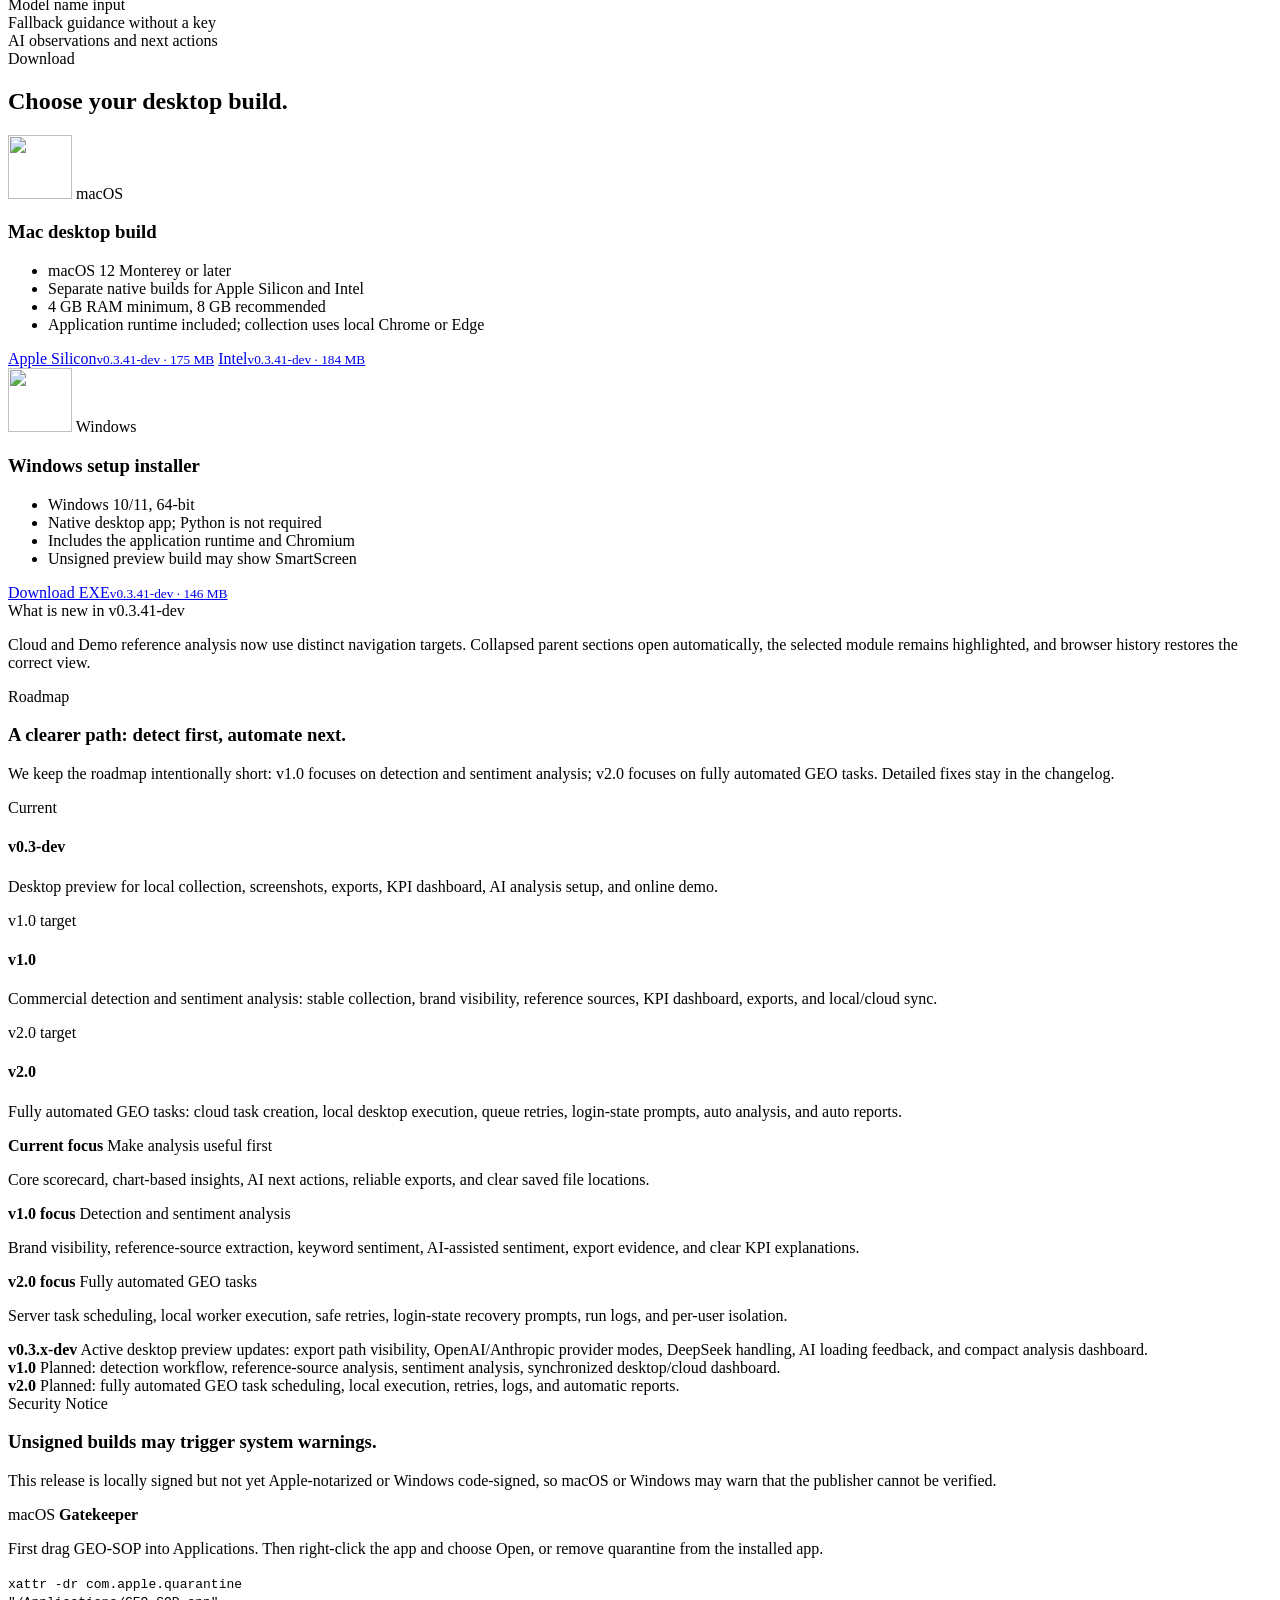
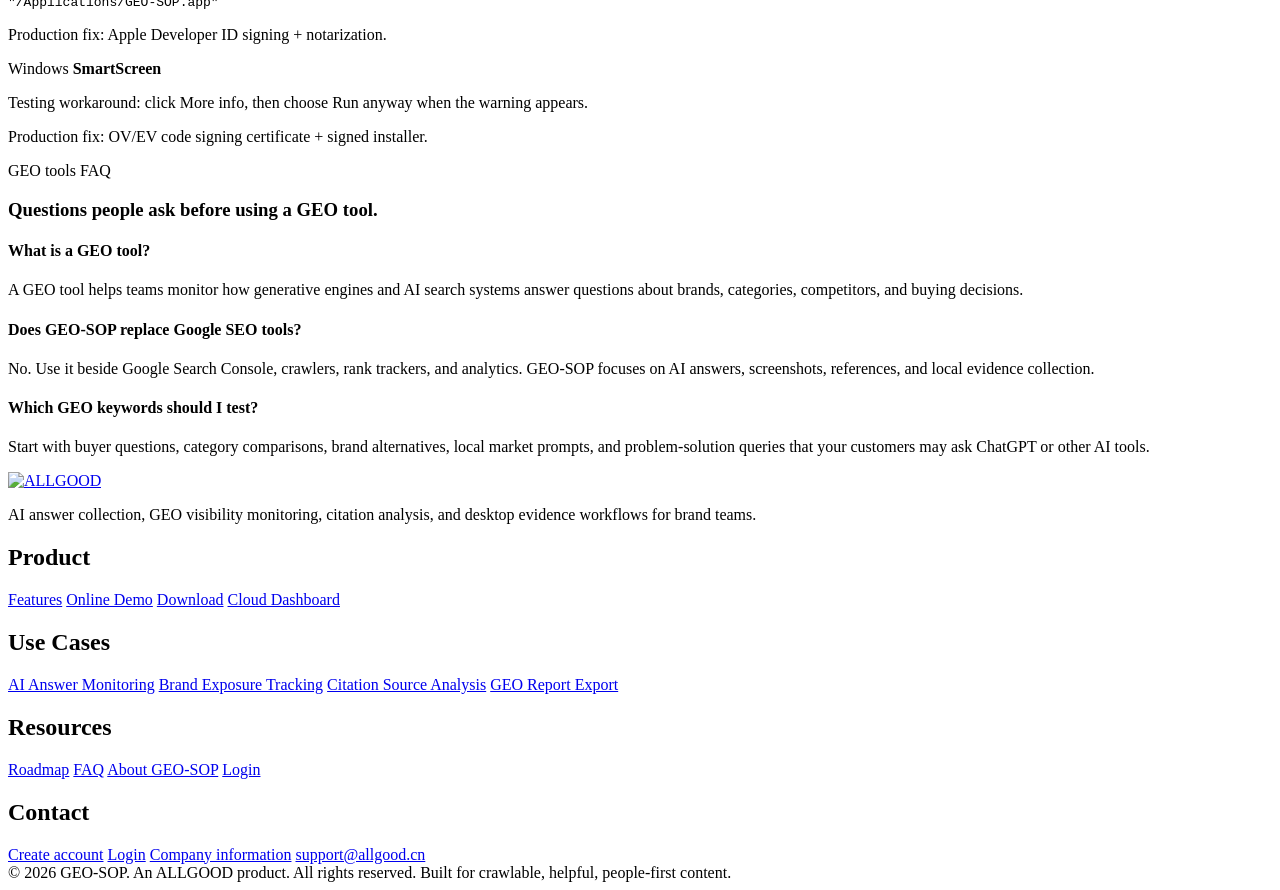
==== commit 08446e25: "Publish GEO-SOP v0.3.41-dev" ====
--- a/server/geo.allgood.cn/index.html
+++ b/server/geo.allgood.cn/index.html
@@ -121,7 +121,7 @@
         <div class="tool-copy-stack">
             <div class="tool-lang-row">
                 <span class="tool-kicker" data-en="GEO desktop tool" data-zh="GEO 桌面工具">GEO desktop tool</span>
-                <span class="tool-version-badge" id="release-badge">v0.3.40-dev</span>
+                <span class="tool-version-badge" id="release-badge">v0.3.41-dev</span>
                 <button class="tool-lang-toggle" type="button" data-lang-toggle aria-label="Switch language">中文</button>
             </div>
             <img class="tool-app-icon" src="/public/assets/tools/geo-sop-icon.svg" alt="GEO-SOP icon" width="96" height="96">
@@ -131,12 +131,12 @@
             <div class="tool-download-actions">
                 <a class="tool-demo-hero-link" href="/login/"><span data-en="Login or create account" data-zh="登录或注册账号">Login or create account</span><small data-en="Cloud dashboard + desktop sync" data-zh="云端工作台 + 桌面同步">Cloud dashboard + desktop sync</small></a>
                 <a class="tool-demo-hero-link" href="https://geo.allgood.cn/demo/" target="_blank" rel="noopener"><span data-en="Try online demo" data-zh="在线体验 Demo">Try online demo</span><small>tuke / 123456</small></a>
-                <a class="tool-download-primary" href="/downloads/GEO-SOP-macOS-dev.dmg"><span data-en="macOS · Apple Silicon" data-zh="macOS · Apple 芯片">macOS · Apple Silicon</span><small id="release-mac-hero">v0.3.40-dev · DMG · 175 MB</small></a>
-                <a class="tool-download-secondary" href="/downloads/GEO-SOP-macOS-Intel-dev.dmg"><span data-en="macOS · Intel" data-zh="macOS · Intel 芯片">macOS · Intel</span><small id="release-mac-intel-hero">v0.3.40-dev · DMG · 186 MB</small></a>
-                <a class="tool-download-secondary" href="/downloads/GEO-SOP-Setup-dev.exe"><span data-en="Download for Windows" data-zh="下载 Windows 版">Download for Windows</span><small id="release-windows-hero" data-en="v0.3.40-dev · EXE setup installer · 146 MB" data-zh="v0.3.40-dev · EXE 安装包 · 146 MB">v0.3.40-dev · EXE setup installer · 146 MB</small></a>
+                <a class="tool-download-primary" href="/downloads/GEO-SOP-macOS-dev.dmg"><span data-en="macOS · Apple Silicon" data-zh="macOS · Apple 芯片">macOS · Apple Silicon</span><small id="release-mac-hero">v0.3.41-dev · DMG · 175 MB</small></a>
+                <a class="tool-download-secondary" href="/downloads/GEO-SOP-macOS-Intel-dev.dmg"><span data-en="macOS · Intel" data-zh="macOS · Intel 芯片">macOS · Intel</span><small id="release-mac-intel-hero">v0.3.41-dev · DMG · 184 MB</small></a>
+                <a class="tool-download-secondary" href="/downloads/GEO-SOP-Setup-dev.exe"><span data-en="Download for Windows" data-zh="下载 Windows 版">Download for Windows</span><small id="release-windows-hero" data-en="v0.3.41-dev · EXE setup installer · 146 MB" data-zh="v0.3.41-dev · EXE 安装包 · 146 MB">v0.3.41-dev · EXE setup installer · 146 MB</small></a>
             </div>
             <div class="tool-availability" data-en="macOS package includes the desktop app. Windows ships as an EXE setup installer." data-zh="macOS 包含桌面 App。Windows 已切换为 EXE 安装包。">macOS package includes the desktop app. Windows ships as an EXE setup installer.</div>
-            <div class="tool-release-line"><span data-en="Current release" data-zh="当前版本">Current release</span>: <span id="release-current-version">v0.3.40-dev</span></div>
+            <div class="tool-release-line"><span data-en="Current release" data-zh="当前版本">Current release</span>: <span id="release-current-version">v0.3.41-dev</span></div>
         </div>
         <figure class="tool-hero-visual">
             <img src="/public/assets/tools/geo-hero-product-v010.webp" alt="GEO-SOP desktop dashboard and results screenshots" width="1600" height="1000">
@@ -290,8 +290,8 @@
                     <li data-en="Application runtime included; collection uses local Chrome or Edge" data-zh="内置应用运行时，采集使用本机 Chrome 或 Edge">Application runtime included; collection uses local Chrome or Edge</li>
                 </ul>
                 <div class="tool-platform-downloads">
-                    <a class="tool-download-primary" href="/downloads/GEO-SOP-macOS-dev.dmg"><span data-en="Apple Silicon" data-zh="Apple 芯片">Apple Silicon</span><small id="release-mac-card">v0.3.40-dev · 175 MB</small></a>
-                    <a class="tool-download-secondary" href="/downloads/GEO-SOP-macOS-Intel-dev.dmg"><span>Intel</span><small id="release-mac-intel-card">v0.3.40-dev · 186 MB</small></a>
+                    <a class="tool-download-primary" href="/downloads/GEO-SOP-macOS-dev.dmg"><span data-en="Apple Silicon" data-zh="Apple 芯片">Apple Silicon</span><small id="release-mac-card">v0.3.41-dev · 175 MB</small></a>
+                    <a class="tool-download-secondary" href="/downloads/GEO-SOP-macOS-Intel-dev.dmg"><span>Intel</span><small id="release-mac-intel-card">v0.3.41-dev · 184 MB</small></a>
                 </div>
             </article>
             <article class="tool-platform-card">
@@ -304,12 +304,12 @@
                     <li data-en="Includes the application runtime and Chromium" data-zh="内置应用运行时和 Chromium 浏览器">Includes the application runtime and Chromium</li>
                     <li data-en="Unsigned preview build may show SmartScreen" data-zh="未签名预览版可能触发 SmartScreen 提示">Unsigned preview build may show SmartScreen</li>
                 </ul>
-                <a class="tool-download-secondary" href="/downloads/GEO-SOP-Setup-dev.exe"><span data-en="Download EXE" data-zh="下载 EXE">Download EXE</span><small id="release-windows-card">v0.3.40-dev · 146 MB</small></a>
+                <a class="tool-download-secondary" href="/downloads/GEO-SOP-Setup-dev.exe"><span data-en="Download EXE" data-zh="下载 EXE">Download EXE</span><small id="release-windows-card">v0.3.41-dev · 146 MB</small></a>
             </article>
         </div>
         <div class="tool-release-note">
-            <span id="release-notes-title" data-en="What is new in v0.3.40-dev" data-zh="v0.3.40-dev 更新内容">What is new in v0.3.40-dev</span>
-            <p data-en="Cloud actions now open the exact desktop workflow with a non-blocking connection status. Platform login detection and sentiment settings go straight to the relevant screen, while a retry and latest-download path appears when the app is unavailable." data-zh="云端操作现在会通过非阻塞连接提示直达桌面端对应流程；平台登录检测和智慧舆情设置可直接进入相关界面，未检测到 App 时会提供重试和最新版下载入口。">Cloud actions now open the exact desktop workflow with a non-blocking connection status. Platform login detection and sentiment settings go straight to the relevant screen, while a retry and latest-download path appears when the app is unavailable.</p>
+            <span id="release-notes-title" data-en="What is new in v0.3.41-dev" data-zh="v0.3.41-dev 更新内容">What is new in v0.3.41-dev</span>
+            <p data-en="Cloud and Demo reference analysis now use distinct navigation targets. Collapsed parent sections open automatically, the selected module remains highlighted, and browser history restores the correct view." data-zh="云端和 Demo 的引用分析与走势图现在拥有独立导航目标；收起的父区块会自动展开，所选模块保持高亮，浏览器前进与后退也能恢复正确视图。">Cloud and Demo reference analysis now use distinct navigation targets. Collapsed parent sections open automatically, the selected module remains highlighted, and browser history restores the correct view.</p>
         </div>
         <section class="tool-roadmap-panel" id="roadmap">
             <div class="tool-roadmap-head">
@@ -429,7 +429,7 @@
             ],
             "url": "/tools",
             "downloadUrl": "/downloads/GEO-SOP-Setup-dev.exe",
-            "softwareVersion": "v0.3.40-dev",
+            "softwareVersion": "v0.3.41-dev",
             "description": "GEO-SOP is a GEO tool for AI search visibility, generative engine optimization monitoring, AI answer screenshots, brand exposure tracking, and GEO report exports.",
             "publisher": {
                 "@type": "Organization",
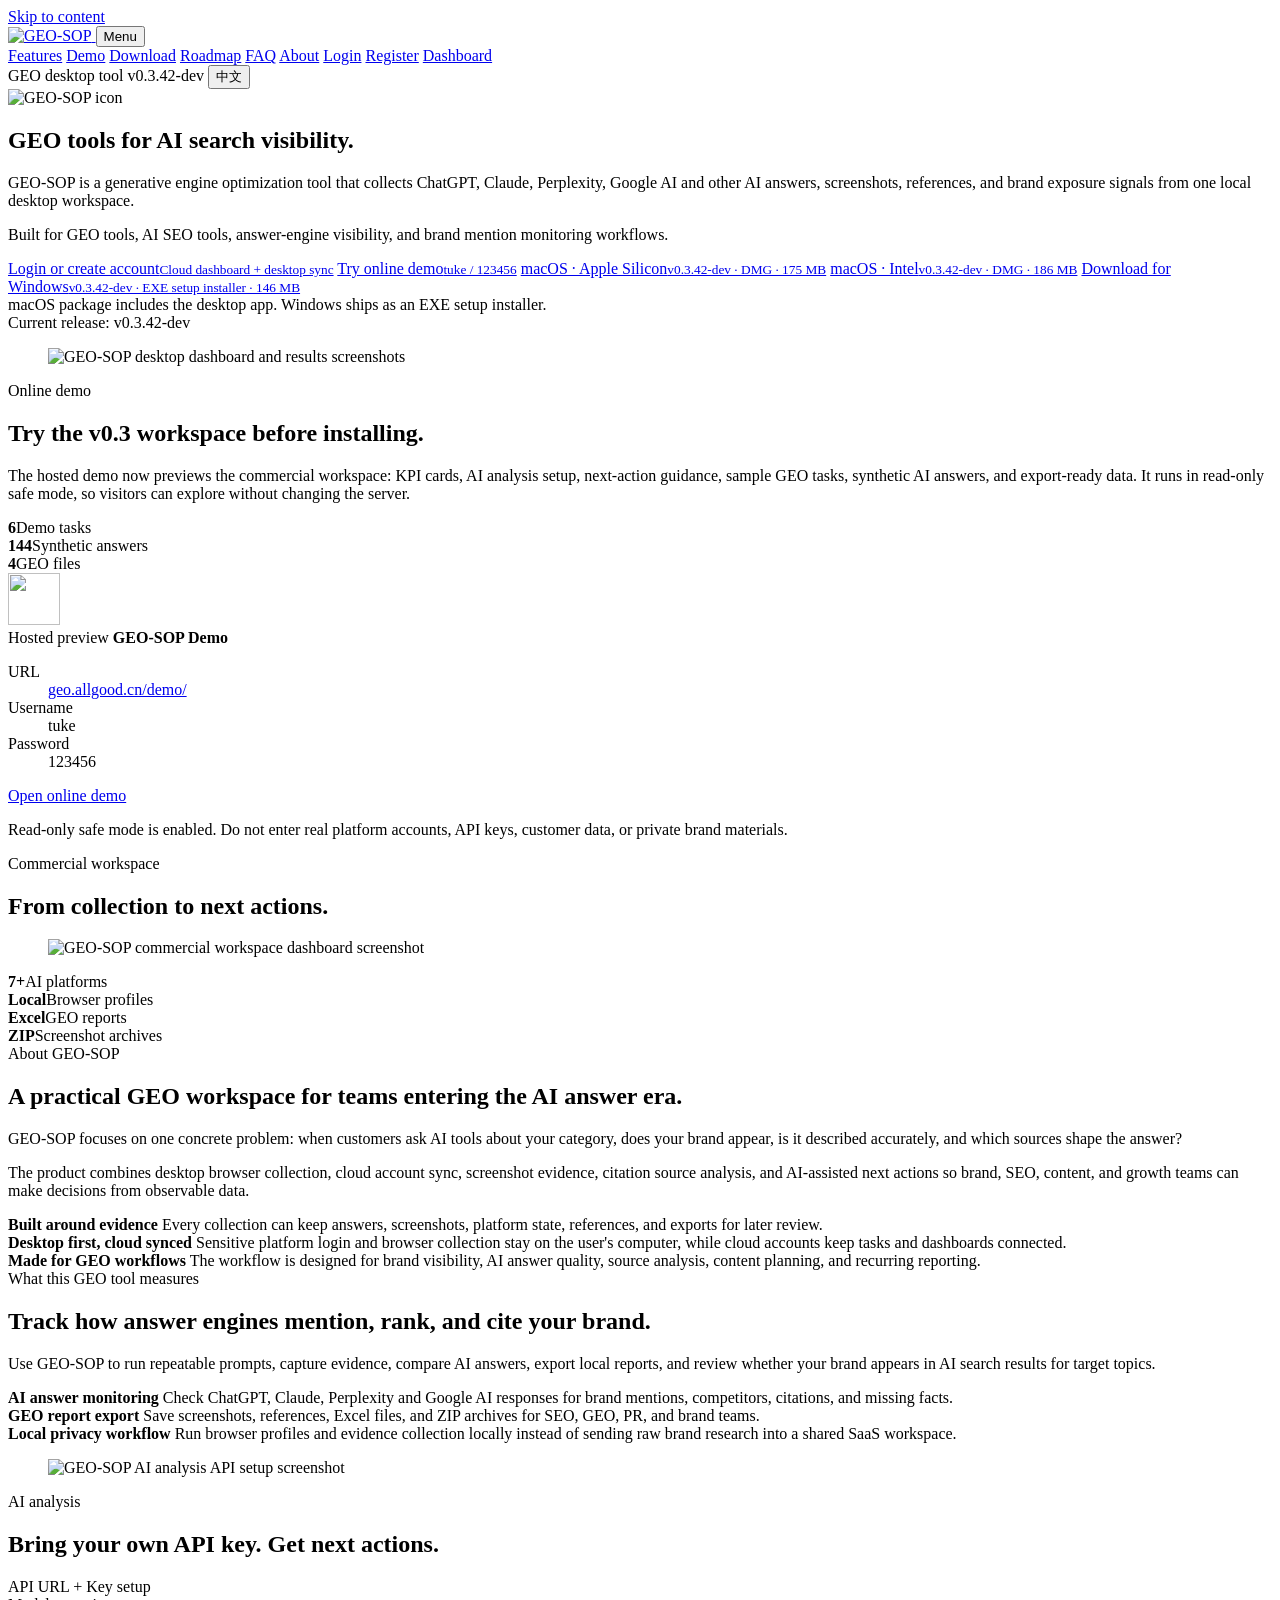
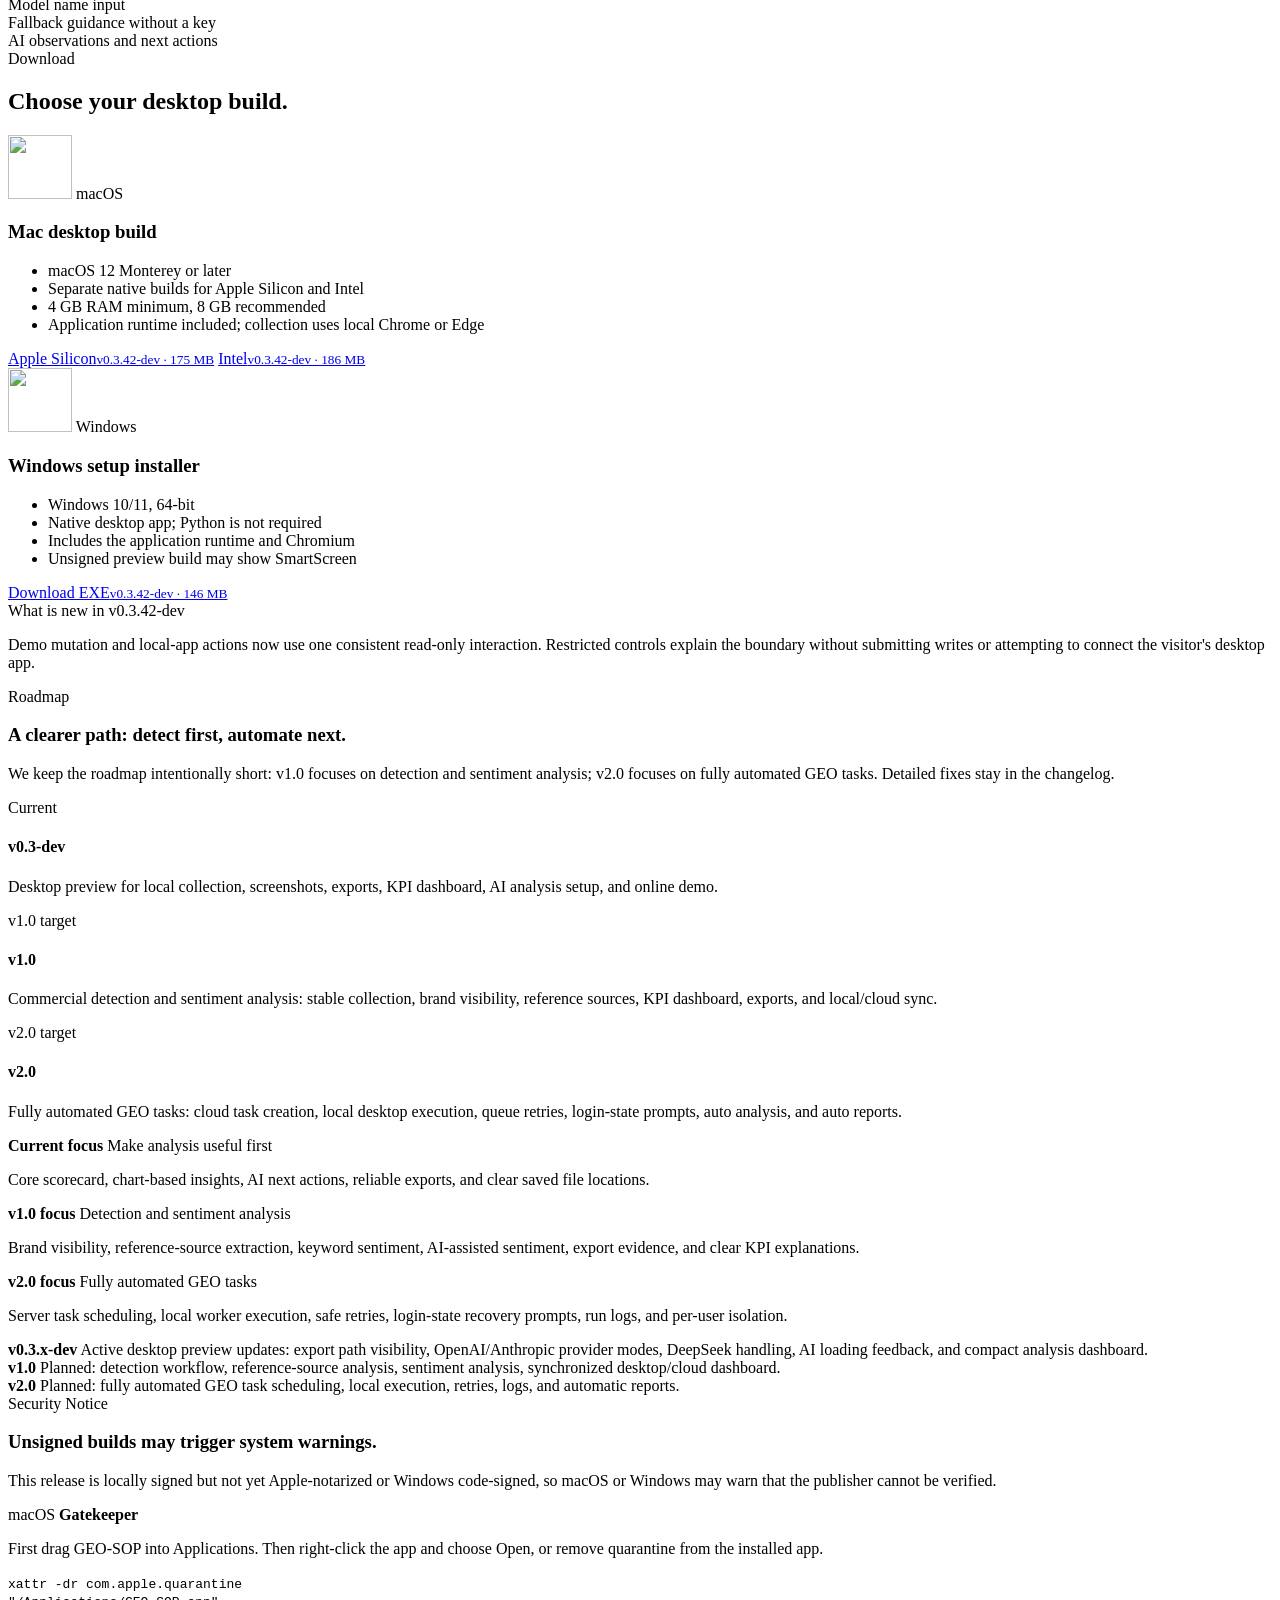
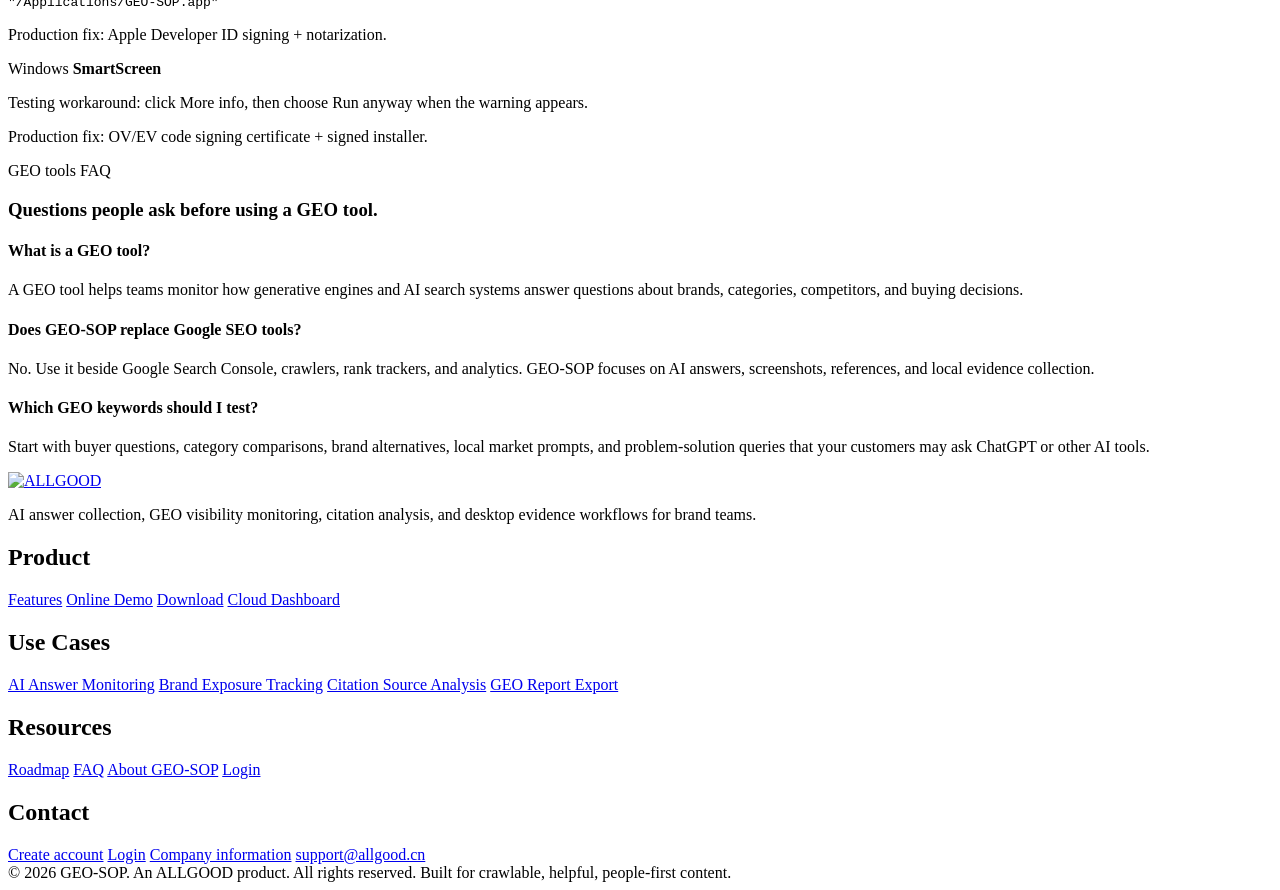
==== commit c2aa4bcb: "Publish GEO-SOP v0.3.42-dev" ====
--- a/server/geo.allgood.cn/index.html
+++ b/server/geo.allgood.cn/index.html
@@ -121,7 +121,7 @@
         <div class="tool-copy-stack">
             <div class="tool-lang-row">
                 <span class="tool-kicker" data-en="GEO desktop tool" data-zh="GEO 桌面工具">GEO desktop tool</span>
-                <span class="tool-version-badge" id="release-badge">v0.3.41-dev</span>
+                <span class="tool-version-badge" id="release-badge">v0.3.42-dev</span>
                 <button class="tool-lang-toggle" type="button" data-lang-toggle aria-label="Switch language">中文</button>
             </div>
             <img class="tool-app-icon" src="/public/assets/tools/geo-sop-icon.svg" alt="GEO-SOP icon" width="96" height="96">
@@ -131,12 +131,12 @@
             <div class="tool-download-actions">
                 <a class="tool-demo-hero-link" href="/login/"><span data-en="Login or create account" data-zh="登录或注册账号">Login or create account</span><small data-en="Cloud dashboard + desktop sync" data-zh="云端工作台 + 桌面同步">Cloud dashboard + desktop sync</small></a>
                 <a class="tool-demo-hero-link" href="https://geo.allgood.cn/demo/" target="_blank" rel="noopener"><span data-en="Try online demo" data-zh="在线体验 Demo">Try online demo</span><small>tuke / 123456</small></a>
-                <a class="tool-download-primary" href="/downloads/GEO-SOP-macOS-dev.dmg"><span data-en="macOS · Apple Silicon" data-zh="macOS · Apple 芯片">macOS · Apple Silicon</span><small id="release-mac-hero">v0.3.41-dev · DMG · 175 MB</small></a>
-                <a class="tool-download-secondary" href="/downloads/GEO-SOP-macOS-Intel-dev.dmg"><span data-en="macOS · Intel" data-zh="macOS · Intel 芯片">macOS · Intel</span><small id="release-mac-intel-hero">v0.3.41-dev · DMG · 184 MB</small></a>
-                <a class="tool-download-secondary" href="/downloads/GEO-SOP-Setup-dev.exe"><span data-en="Download for Windows" data-zh="下载 Windows 版">Download for Windows</span><small id="release-windows-hero" data-en="v0.3.41-dev · EXE setup installer · 146 MB" data-zh="v0.3.41-dev · EXE 安装包 · 146 MB">v0.3.41-dev · EXE setup installer · 146 MB</small></a>
+                <a class="tool-download-primary" href="/downloads/GEO-SOP-macOS-dev.dmg"><span data-en="macOS · Apple Silicon" data-zh="macOS · Apple 芯片">macOS · Apple Silicon</span><small id="release-mac-hero">v0.3.42-dev · DMG · 175 MB</small></a>
+                <a class="tool-download-secondary" href="/downloads/GEO-SOP-macOS-Intel-dev.dmg"><span data-en="macOS · Intel" data-zh="macOS · Intel 芯片">macOS · Intel</span><small id="release-mac-intel-hero">v0.3.42-dev · DMG · 186 MB</small></a>
+                <a class="tool-download-secondary" href="/downloads/GEO-SOP-Setup-dev.exe"><span data-en="Download for Windows" data-zh="下载 Windows 版">Download for Windows</span><small id="release-windows-hero" data-en="v0.3.42-dev · EXE setup installer · 146 MB" data-zh="v0.3.42-dev · EXE 安装包 · 146 MB">v0.3.42-dev · EXE setup installer · 146 MB</small></a>
             </div>
             <div class="tool-availability" data-en="macOS package includes the desktop app. Windows ships as an EXE setup installer." data-zh="macOS 包含桌面 App。Windows 已切换为 EXE 安装包。">macOS package includes the desktop app. Windows ships as an EXE setup installer.</div>
-            <div class="tool-release-line"><span data-en="Current release" data-zh="当前版本">Current release</span>: <span id="release-current-version">v0.3.41-dev</span></div>
+            <div class="tool-release-line"><span data-en="Current release" data-zh="当前版本">Current release</span>: <span id="release-current-version">v0.3.42-dev</span></div>
         </div>
         <figure class="tool-hero-visual">
             <img src="/public/assets/tools/geo-hero-product-v010.webp" alt="GEO-SOP desktop dashboard and results screenshots" width="1600" height="1000">
@@ -290,8 +290,8 @@
                     <li data-en="Application runtime included; collection uses local Chrome or Edge" data-zh="内置应用运行时，采集使用本机 Chrome 或 Edge">Application runtime included; collection uses local Chrome or Edge</li>
                 </ul>
                 <div class="tool-platform-downloads">
-                    <a class="tool-download-primary" href="/downloads/GEO-SOP-macOS-dev.dmg"><span data-en="Apple Silicon" data-zh="Apple 芯片">Apple Silicon</span><small id="release-mac-card">v0.3.41-dev · 175 MB</small></a>
-                    <a class="tool-download-secondary" href="/downloads/GEO-SOP-macOS-Intel-dev.dmg"><span>Intel</span><small id="release-mac-intel-card">v0.3.41-dev · 184 MB</small></a>
+                    <a class="tool-download-primary" href="/downloads/GEO-SOP-macOS-dev.dmg"><span data-en="Apple Silicon" data-zh="Apple 芯片">Apple Silicon</span><small id="release-mac-card">v0.3.42-dev · 175 MB</small></a>
+                    <a class="tool-download-secondary" href="/downloads/GEO-SOP-macOS-Intel-dev.dmg"><span>Intel</span><small id="release-mac-intel-card">v0.3.42-dev · 186 MB</small></a>
                 </div>
             </article>
             <article class="tool-platform-card">
@@ -304,12 +304,12 @@
                     <li data-en="Includes the application runtime and Chromium" data-zh="内置应用运行时和 Chromium 浏览器">Includes the application runtime and Chromium</li>
                     <li data-en="Unsigned preview build may show SmartScreen" data-zh="未签名预览版可能触发 SmartScreen 提示">Unsigned preview build may show SmartScreen</li>
                 </ul>
-                <a class="tool-download-secondary" href="/downloads/GEO-SOP-Setup-dev.exe"><span data-en="Download EXE" data-zh="下载 EXE">Download EXE</span><small id="release-windows-card">v0.3.41-dev · 146 MB</small></a>
+                <a class="tool-download-secondary" href="/downloads/GEO-SOP-Setup-dev.exe"><span data-en="Download EXE" data-zh="下载 EXE">Download EXE</span><small id="release-windows-card">v0.3.42-dev · 146 MB</small></a>
             </article>
         </div>
         <div class="tool-release-note">
-            <span id="release-notes-title" data-en="What is new in v0.3.41-dev" data-zh="v0.3.41-dev 更新内容">What is new in v0.3.41-dev</span>
-            <p data-en="Cloud and Demo reference analysis now use distinct navigation targets. Collapsed parent sections open automatically, the selected module remains highlighted, and browser history restores the correct view." data-zh="云端和 Demo 的引用分析与走势图现在拥有独立导航目标；收起的父区块会自动展开，所选模块保持高亮，浏览器前进与后退也能恢复正确视图。">Cloud and Demo reference analysis now use distinct navigation targets. Collapsed parent sections open automatically, the selected module remains highlighted, and browser history restores the correct view.</p>
+            <span id="release-notes-title" data-en="What is new in v0.3.42-dev" data-zh="v0.3.42-dev 更新内容">What is new in v0.3.42-dev</span>
+            <p data-en="Demo mutation and local-app actions now use one consistent read-only interaction. Restricted controls explain the boundary without submitting writes or attempting to connect the visitor's desktop app." data-zh="Demo 中的修改与本机操作现在使用统一的只读交互；受限按钮会解释功能边界，不会提交写请求，也不会尝试连接访问者的桌面 App。">Demo mutation and local-app actions now use one consistent read-only interaction. Restricted controls explain the boundary without submitting writes or attempting to connect the visitor's desktop app.</p>
         </div>
         <section class="tool-roadmap-panel" id="roadmap">
             <div class="tool-roadmap-head">
@@ -429,7 +429,7 @@
             ],
             "url": "/tools",
             "downloadUrl": "/downloads/GEO-SOP-Setup-dev.exe",
-            "softwareVersion": "v0.3.41-dev",
+            "softwareVersion": "v0.3.42-dev",
             "description": "GEO-SOP is a GEO tool for AI search visibility, generative engine optimization monitoring, AI answer screenshots, brand exposure tracking, and GEO report exports.",
             "publisher": {
                 "@type": "Organization",
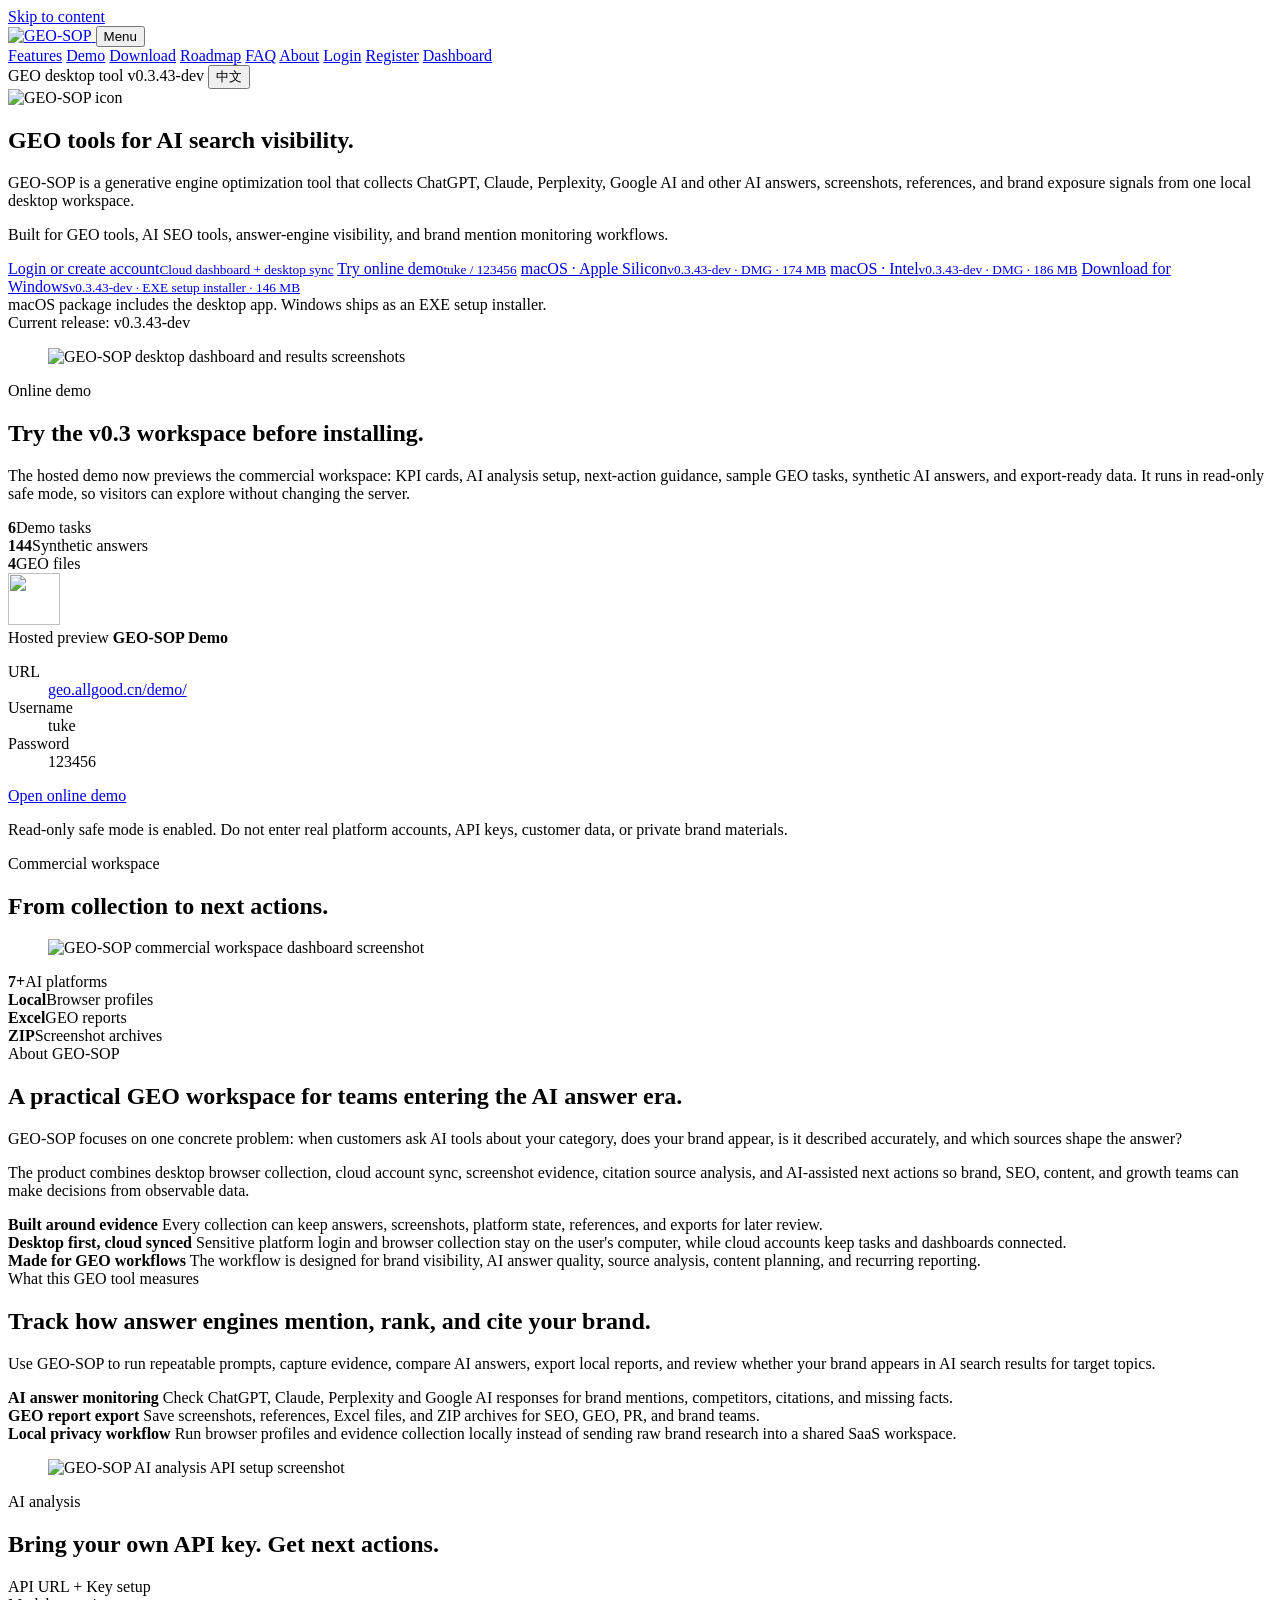
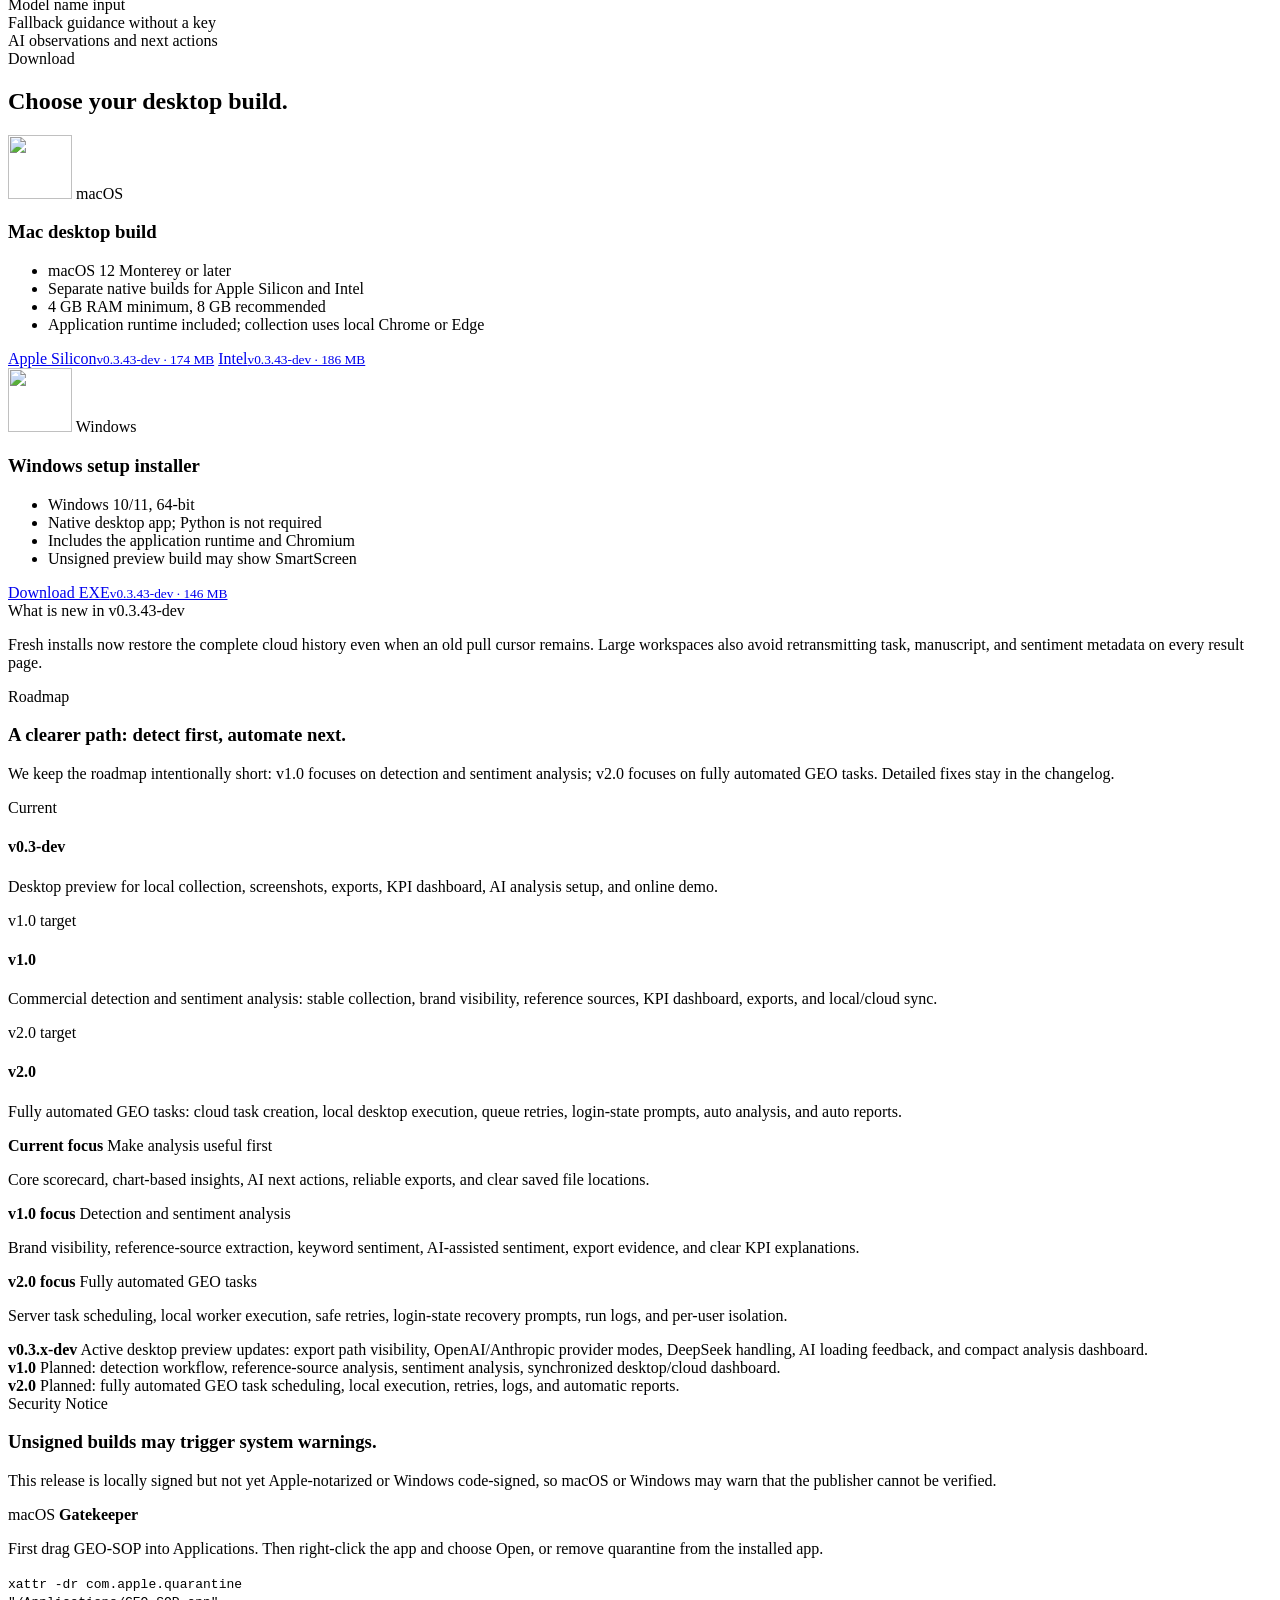
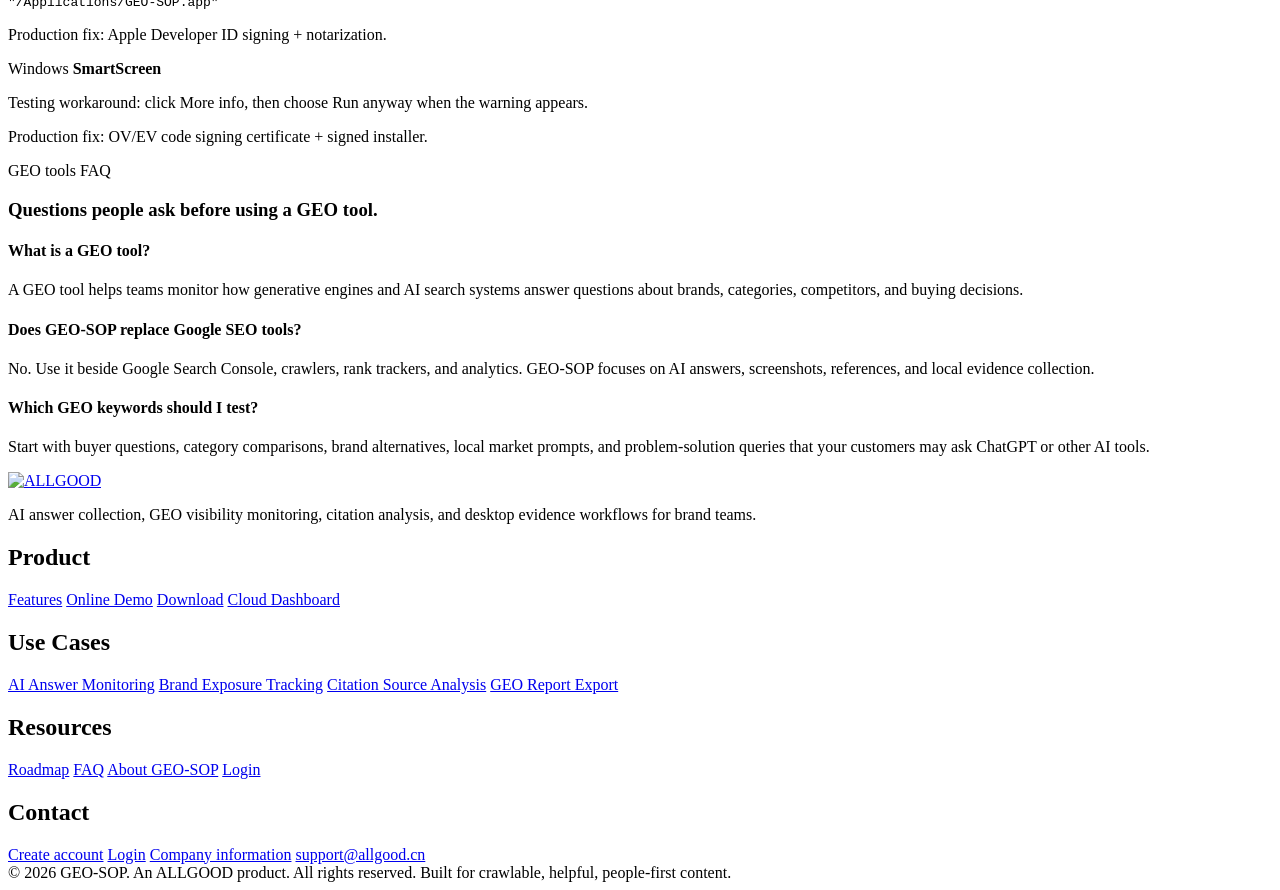
==== commit 18c23e27: "Publish GEO-SOP v0.3.43-dev" ====
--- a/server/geo.allgood.cn/index.html
+++ b/server/geo.allgood.cn/index.html
@@ -121,7 +121,7 @@
         <div class="tool-copy-stack">
             <div class="tool-lang-row">
                 <span class="tool-kicker" data-en="GEO desktop tool" data-zh="GEO 桌面工具">GEO desktop tool</span>
-                <span class="tool-version-badge" id="release-badge">v0.3.42-dev</span>
+                <span class="tool-version-badge" id="release-badge">v0.3.43-dev</span>
                 <button class="tool-lang-toggle" type="button" data-lang-toggle aria-label="Switch language">中文</button>
             </div>
             <img class="tool-app-icon" src="/public/assets/tools/geo-sop-icon.svg" alt="GEO-SOP icon" width="96" height="96">
@@ -131,12 +131,12 @@
             <div class="tool-download-actions">
                 <a class="tool-demo-hero-link" href="/login/"><span data-en="Login or create account" data-zh="登录或注册账号">Login or create account</span><small data-en="Cloud dashboard + desktop sync" data-zh="云端工作台 + 桌面同步">Cloud dashboard + desktop sync</small></a>
                 <a class="tool-demo-hero-link" href="https://geo.allgood.cn/demo/" target="_blank" rel="noopener"><span data-en="Try online demo" data-zh="在线体验 Demo">Try online demo</span><small>tuke / 123456</small></a>
-                <a class="tool-download-primary" href="/downloads/GEO-SOP-macOS-dev.dmg"><span data-en="macOS · Apple Silicon" data-zh="macOS · Apple 芯片">macOS · Apple Silicon</span><small id="release-mac-hero">v0.3.42-dev · DMG · 175 MB</small></a>
-                <a class="tool-download-secondary" href="/downloads/GEO-SOP-macOS-Intel-dev.dmg"><span data-en="macOS · Intel" data-zh="macOS · Intel 芯片">macOS · Intel</span><small id="release-mac-intel-hero">v0.3.42-dev · DMG · 186 MB</small></a>
-                <a class="tool-download-secondary" href="/downloads/GEO-SOP-Setup-dev.exe"><span data-en="Download for Windows" data-zh="下载 Windows 版">Download for Windows</span><small id="release-windows-hero" data-en="v0.3.42-dev · EXE setup installer · 146 MB" data-zh="v0.3.42-dev · EXE 安装包 · 146 MB">v0.3.42-dev · EXE setup installer · 146 MB</small></a>
+                <a class="tool-download-primary" href="/downloads/GEO-SOP-macOS-dev.dmg"><span data-en="macOS · Apple Silicon" data-zh="macOS · Apple 芯片">macOS · Apple Silicon</span><small id="release-mac-hero">v0.3.43-dev · DMG · 174 MB</small></a>
+                <a class="tool-download-secondary" href="/downloads/GEO-SOP-macOS-Intel-dev.dmg"><span data-en="macOS · Intel" data-zh="macOS · Intel 芯片">macOS · Intel</span><small id="release-mac-intel-hero">v0.3.43-dev · DMG · 186 MB</small></a>
+                <a class="tool-download-secondary" href="/downloads/GEO-SOP-Setup-dev.exe"><span data-en="Download for Windows" data-zh="下载 Windows 版">Download for Windows</span><small id="release-windows-hero" data-en="v0.3.43-dev · EXE setup installer · 146 MB" data-zh="v0.3.43-dev · EXE 安装包 · 146 MB">v0.3.43-dev · EXE setup installer · 146 MB</small></a>
             </div>
             <div class="tool-availability" data-en="macOS package includes the desktop app. Windows ships as an EXE setup installer." data-zh="macOS 包含桌面 App。Windows 已切换为 EXE 安装包。">macOS package includes the desktop app. Windows ships as an EXE setup installer.</div>
-            <div class="tool-release-line"><span data-en="Current release" data-zh="当前版本">Current release</span>: <span id="release-current-version">v0.3.42-dev</span></div>
+            <div class="tool-release-line"><span data-en="Current release" data-zh="当前版本">Current release</span>: <span id="release-current-version">v0.3.43-dev</span></div>
         </div>
         <figure class="tool-hero-visual">
             <img src="/public/assets/tools/geo-hero-product-v010.webp" alt="GEO-SOP desktop dashboard and results screenshots" width="1600" height="1000">
@@ -290,8 +290,8 @@
                     <li data-en="Application runtime included; collection uses local Chrome or Edge" data-zh="内置应用运行时，采集使用本机 Chrome 或 Edge">Application runtime included; collection uses local Chrome or Edge</li>
                 </ul>
                 <div class="tool-platform-downloads">
-                    <a class="tool-download-primary" href="/downloads/GEO-SOP-macOS-dev.dmg"><span data-en="Apple Silicon" data-zh="Apple 芯片">Apple Silicon</span><small id="release-mac-card">v0.3.42-dev · 175 MB</small></a>
-                    <a class="tool-download-secondary" href="/downloads/GEO-SOP-macOS-Intel-dev.dmg"><span>Intel</span><small id="release-mac-intel-card">v0.3.42-dev · 186 MB</small></a>
+                    <a class="tool-download-primary" href="/downloads/GEO-SOP-macOS-dev.dmg"><span data-en="Apple Silicon" data-zh="Apple 芯片">Apple Silicon</span><small id="release-mac-card">v0.3.43-dev · 174 MB</small></a>
+                    <a class="tool-download-secondary" href="/downloads/GEO-SOP-macOS-Intel-dev.dmg"><span>Intel</span><small id="release-mac-intel-card">v0.3.43-dev · 186 MB</small></a>
                 </div>
             </article>
             <article class="tool-platform-card">
@@ -304,12 +304,12 @@
                     <li data-en="Includes the application runtime and Chromium" data-zh="内置应用运行时和 Chromium 浏览器">Includes the application runtime and Chromium</li>
                     <li data-en="Unsigned preview build may show SmartScreen" data-zh="未签名预览版可能触发 SmartScreen 提示">Unsigned preview build may show SmartScreen</li>
                 </ul>
-                <a class="tool-download-secondary" href="/downloads/GEO-SOP-Setup-dev.exe"><span data-en="Download EXE" data-zh="下载 EXE">Download EXE</span><small id="release-windows-card">v0.3.42-dev · 146 MB</small></a>
+                <a class="tool-download-secondary" href="/downloads/GEO-SOP-Setup-dev.exe"><span data-en="Download EXE" data-zh="下载 EXE">Download EXE</span><small id="release-windows-card">v0.3.43-dev · 146 MB</small></a>
             </article>
         </div>
         <div class="tool-release-note">
-            <span id="release-notes-title" data-en="What is new in v0.3.42-dev" data-zh="v0.3.42-dev 更新内容">What is new in v0.3.42-dev</span>
-            <p data-en="Demo mutation and local-app actions now use one consistent read-only interaction. Restricted controls explain the boundary without submitting writes or attempting to connect the visitor's desktop app." data-zh="Demo 中的修改与本机操作现在使用统一的只读交互；受限按钮会解释功能边界，不会提交写请求，也不会尝试连接访问者的桌面 App。">Demo mutation and local-app actions now use one consistent read-only interaction. Restricted controls explain the boundary without submitting writes or attempting to connect the visitor's desktop app.</p>
+            <span id="release-notes-title" data-en="What is new in v0.3.43-dev" data-zh="v0.3.43-dev 更新内容">What is new in v0.3.43-dev</span>
+            <p data-en="Fresh installs now restore the complete cloud history even when an old pull cursor remains. Large workspaces also avoid retransmitting task, manuscript, and sentiment metadata on every result page." data-zh="重新安装后即使残留旧同步游标，也会完整恢复云端历史；大数据账号分页恢复时不再每页重复传输任务、稿件和智慧舆情配置。">Fresh installs now restore the complete cloud history even when an old pull cursor remains. Large workspaces also avoid retransmitting task, manuscript, and sentiment metadata on every result page.</p>
         </div>
         <section class="tool-roadmap-panel" id="roadmap">
             <div class="tool-roadmap-head">
@@ -429,7 +429,7 @@
             ],
             "url": "/tools",
             "downloadUrl": "/downloads/GEO-SOP-Setup-dev.exe",
-            "softwareVersion": "v0.3.42-dev",
+            "softwareVersion": "v0.3.43-dev",
             "description": "GEO-SOP is a GEO tool for AI search visibility, generative engine optimization monitoring, AI answer screenshots, brand exposure tracking, and GEO report exports.",
             "publisher": {
                 "@type": "Organization",
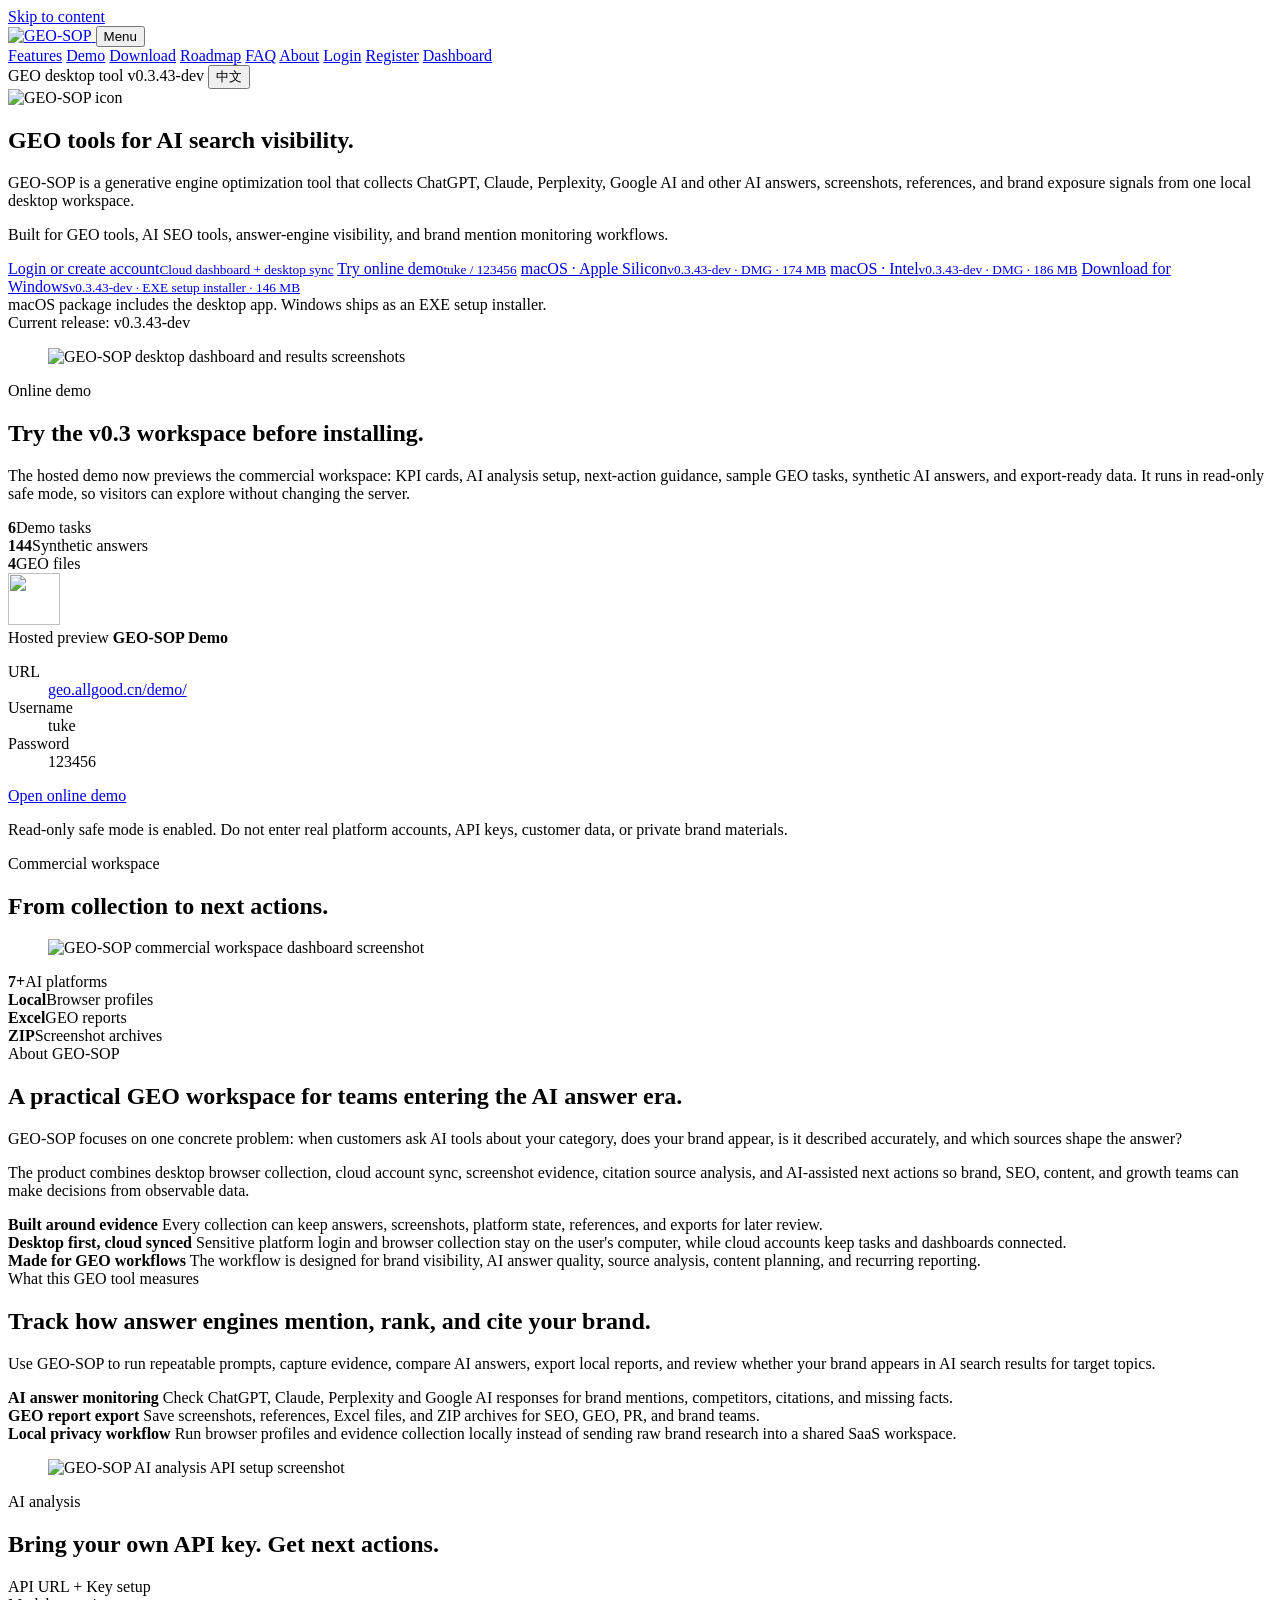
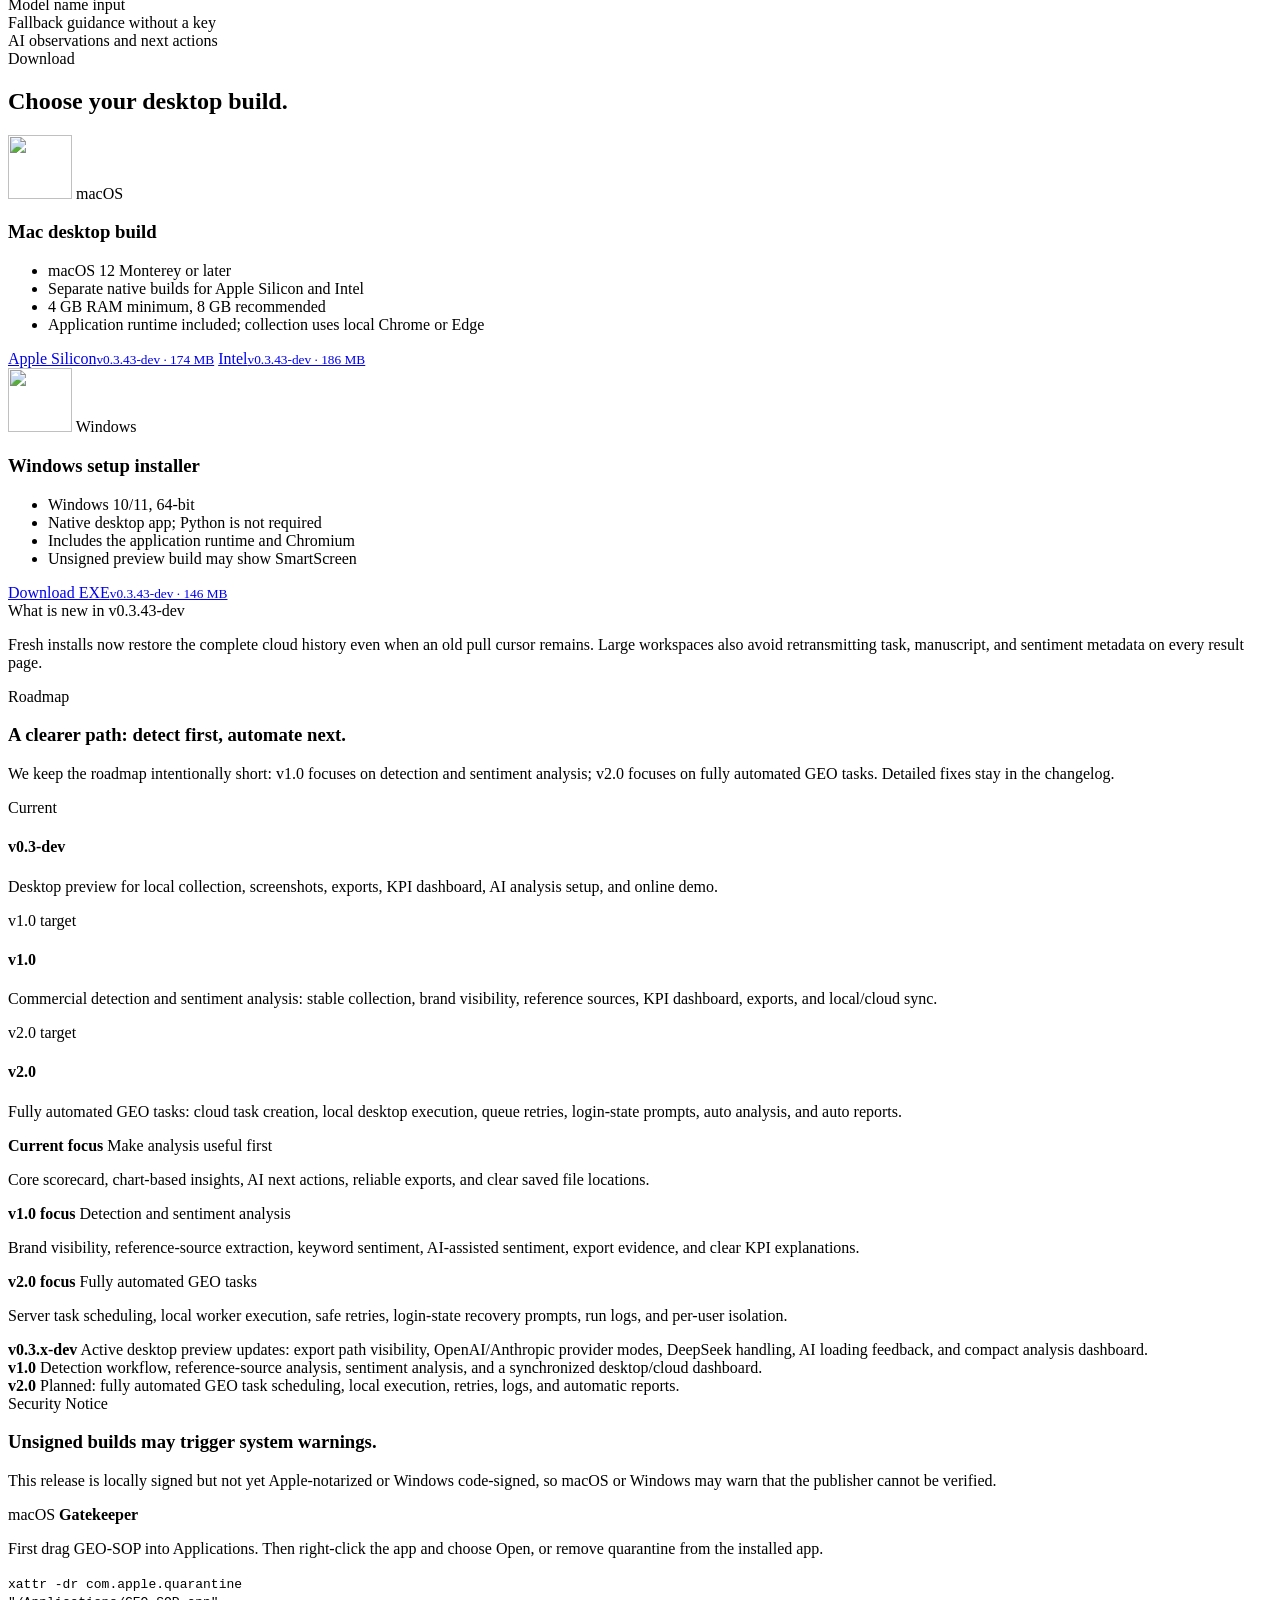
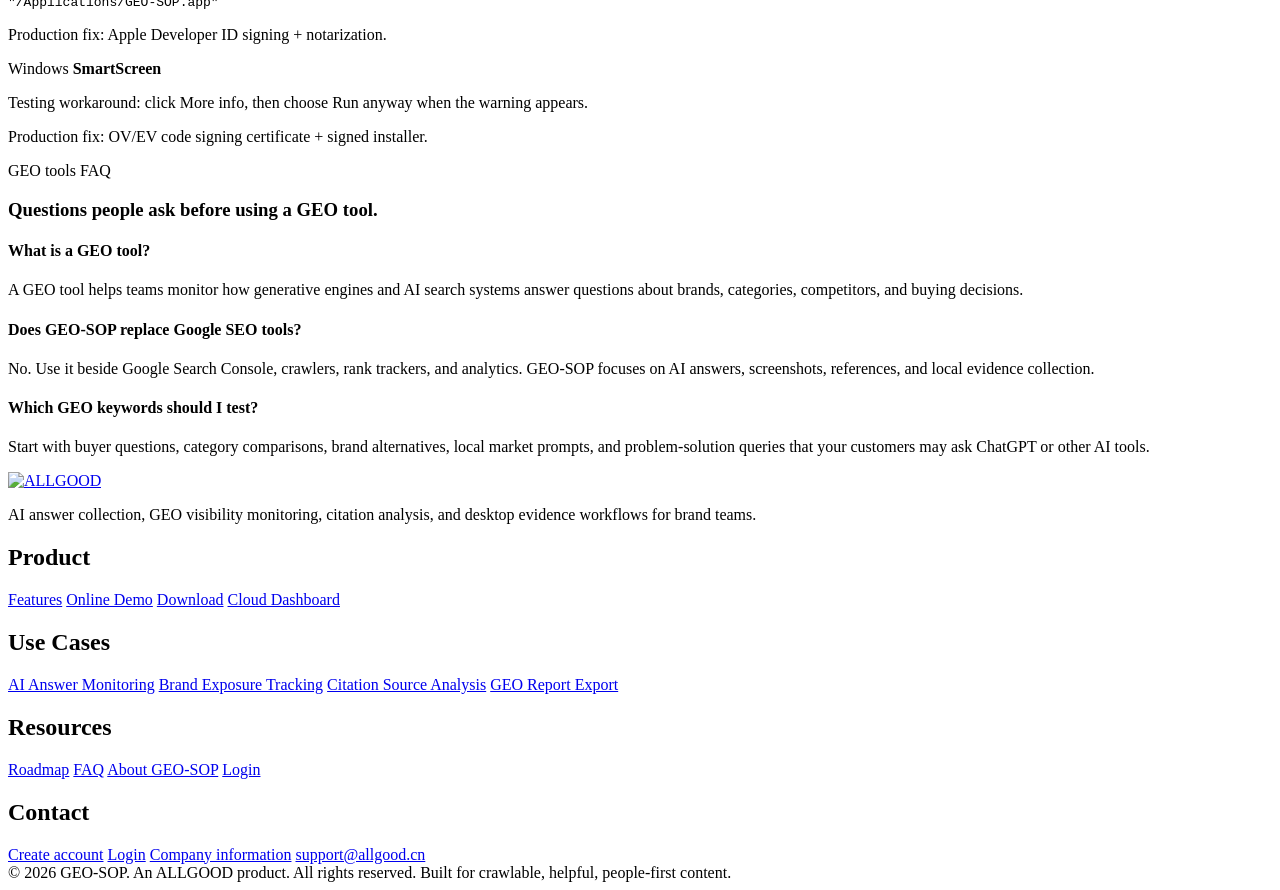
==== commit 68d0feab: "Make stable releases atomic and verifiable" ====
--- a/server/geo.allgood.cn/index.html
+++ b/server/geo.allgood.cn/index.html
@@ -131,9 +131,9 @@
             <div class="tool-download-actions">
                 <a class="tool-demo-hero-link" href="/login/"><span data-en="Login or create account" data-zh="登录或注册账号">Login or create account</span><small data-en="Cloud dashboard + desktop sync" data-zh="云端工作台 + 桌面同步">Cloud dashboard + desktop sync</small></a>
                 <a class="tool-demo-hero-link" href="https://geo.allgood.cn/demo/" target="_blank" rel="noopener"><span data-en="Try online demo" data-zh="在线体验 Demo">Try online demo</span><small>tuke / 123456</small></a>
-                <a class="tool-download-primary" href="/downloads/GEO-SOP-macOS-dev.dmg"><span data-en="macOS · Apple Silicon" data-zh="macOS · Apple 芯片">macOS · Apple Silicon</span><small id="release-mac-hero">v0.3.43-dev · DMG · 174 MB</small></a>
-                <a class="tool-download-secondary" href="/downloads/GEO-SOP-macOS-Intel-dev.dmg"><span data-en="macOS · Intel" data-zh="macOS · Intel 芯片">macOS · Intel</span><small id="release-mac-intel-hero">v0.3.43-dev · DMG · 186 MB</small></a>
-                <a class="tool-download-secondary" href="/downloads/GEO-SOP-Setup-dev.exe"><span data-en="Download for Windows" data-zh="下载 Windows 版">Download for Windows</span><small id="release-windows-hero" data-en="v0.3.43-dev · EXE setup installer · 146 MB" data-zh="v0.3.43-dev · EXE 安装包 · 146 MB">v0.3.43-dev · EXE setup installer · 146 MB</small></a>
+                <a class="tool-download-primary" href="/downloads/GEO-SOP-macOS.dmg"><span data-en="macOS · Apple Silicon" data-zh="macOS · Apple 芯片">macOS · Apple Silicon</span><small id="release-mac-hero">v0.3.43-dev · DMG · 174 MB</small></a>
+                <a class="tool-download-secondary" href="/downloads/GEO-SOP-macOS-Intel.dmg"><span data-en="macOS · Intel" data-zh="macOS · Intel 芯片">macOS · Intel</span><small id="release-mac-intel-hero">v0.3.43-dev · DMG · 186 MB</small></a>
+                <a class="tool-download-secondary" href="/downloads/GEO-SOP-Setup.exe"><span data-en="Download for Windows" data-zh="下载 Windows 版">Download for Windows</span><small id="release-windows-hero" data-en="v0.3.43-dev · EXE setup installer · 146 MB" data-zh="v0.3.43-dev · EXE 安装包 · 146 MB">v0.3.43-dev · EXE setup installer · 146 MB</small></a>
             </div>
             <div class="tool-availability" data-en="macOS package includes the desktop app. Windows ships as an EXE setup installer." data-zh="macOS 包含桌面 App。Windows 已切换为 EXE 安装包。">macOS package includes the desktop app. Windows ships as an EXE setup installer.</div>
             <div class="tool-release-line"><span data-en="Current release" data-zh="当前版本">Current release</span>: <span id="release-current-version">v0.3.43-dev</span></div>
@@ -290,8 +290,8 @@
                     <li data-en="Application runtime included; collection uses local Chrome or Edge" data-zh="内置应用运行时，采集使用本机 Chrome 或 Edge">Application runtime included; collection uses local Chrome or Edge</li>
                 </ul>
                 <div class="tool-platform-downloads">
-                    <a class="tool-download-primary" href="/downloads/GEO-SOP-macOS-dev.dmg"><span data-en="Apple Silicon" data-zh="Apple 芯片">Apple Silicon</span><small id="release-mac-card">v0.3.43-dev · 174 MB</small></a>
-                    <a class="tool-download-secondary" href="/downloads/GEO-SOP-macOS-Intel-dev.dmg"><span>Intel</span><small id="release-mac-intel-card">v0.3.43-dev · 186 MB</small></a>
+                    <a class="tool-download-primary" href="/downloads/GEO-SOP-macOS.dmg"><span data-en="Apple Silicon" data-zh="Apple 芯片">Apple Silicon</span><small id="release-mac-card">v0.3.43-dev · 174 MB</small></a>
+                    <a class="tool-download-secondary" href="/downloads/GEO-SOP-macOS-Intel.dmg"><span>Intel</span><small id="release-mac-intel-card">v0.3.43-dev · 186 MB</small></a>
                 </div>
             </article>
             <article class="tool-platform-card">
@@ -304,7 +304,7 @@
                     <li data-en="Includes the application runtime and Chromium" data-zh="内置应用运行时和 Chromium 浏览器">Includes the application runtime and Chromium</li>
                     <li data-en="Unsigned preview build may show SmartScreen" data-zh="未签名预览版可能触发 SmartScreen 提示">Unsigned preview build may show SmartScreen</li>
                 </ul>
-                <a class="tool-download-secondary" href="/downloads/GEO-SOP-Setup-dev.exe"><span data-en="Download EXE" data-zh="下载 EXE">Download EXE</span><small id="release-windows-card">v0.3.43-dev · 146 MB</small></a>
+                <a class="tool-download-secondary" href="/downloads/GEO-SOP-Setup.exe"><span data-en="Download EXE" data-zh="下载 EXE">Download EXE</span><small id="release-windows-card">v0.3.43-dev · 146 MB</small></a>
             </article>
         </div>
         <div class="tool-release-note">
@@ -358,7 +358,7 @@
                 </div>
                 <div>
                     <strong>v1.0</strong>
-                    <span data-en="Planned: detection workflow, reference-source analysis, sentiment analysis, synchronized desktop/cloud dashboard." data-zh="规划：检测工作流、引用来源分析、舆情分析、本地和云端一致的数据看板。">Planned: detection workflow, reference-source analysis, sentiment analysis, synchronized desktop/cloud dashboard.</span>
+                    <span data-en="Detection workflow, reference-source analysis, sentiment analysis, and a synchronized desktop/cloud dashboard." data-zh="检测工作流、引用来源分析、舆情分析，以及本地和云端一致的数据看板。">Detection workflow, reference-source analysis, sentiment analysis, and a synchronized desktop/cloud dashboard.</span>
                 </div>
                 <div>
                     <strong>v2.0</strong>
@@ -369,8 +369,8 @@
         <div class="tool-security-note">
             <div class="tool-security-intro">
                 <span class="tool-kicker" data-en="Security Notice" data-zh="安全提示">Security Notice</span>
-                <h3 data-en="Unsigned builds may trigger system warnings." data-zh="未正式签名版本可能触发系统安全提示。">Unsigned builds may trigger system warnings.</h3>
-                <p data-en="This release is locally signed but not yet Apple-notarized or Windows code-signed, so macOS or Windows may warn that the publisher cannot be verified." data-zh="当前版本已做本地签名，但尚未完成 Apple 公证或 Windows 代码签名，所以 macOS 或 Windows 可能提示无法验证发布者。">This release is locally signed but not yet Apple-notarized or Windows code-signed, so macOS or Windows may warn that the publisher cannot be verified.</p>
+                <h3 id="release-security-title" data-en="Unsigned builds may trigger system warnings." data-zh="未正式签名版本可能触发系统安全提示。">Unsigned builds may trigger system warnings.</h3>
+                <p id="release-security-copy" data-en="This release is locally signed but not yet Apple-notarized or Windows code-signed, so macOS or Windows may warn that the publisher cannot be verified." data-zh="当前版本已做本地签名，但尚未完成 Apple 公证或 Windows 代码签名，所以 macOS 或 Windows 可能提示无法验证发布者。">This release is locally signed but not yet Apple-notarized or Windows code-signed, so macOS or Windows may warn that the publisher cannot be verified.</p>
             </div>
             <div class="tool-security-grid">
                 <article>
@@ -428,7 +428,7 @@
                 "Windows"
             ],
             "url": "/tools",
-            "downloadUrl": "/downloads/GEO-SOP-Setup-dev.exe",
+            "downloadUrl": "/downloads/GEO-SOP-Setup.exe",
             "softwareVersion": "v0.3.43-dev",
             "description": "GEO-SOP is a GEO tool for AI search visibility, generative engine optimization monitoring, AI answer screenshots, brand exposure tracking, and GEO report exports.",
             "publisher": {
@@ -510,6 +510,18 @@
       const macSize = String(mac.size || '');
       const macIntelSize = String(macIntel.size || '');
       const windowsSize = String(windows.size || '');
+      if (release.channel === 'stable') {
+        const securityTitle = document.getElementById('release-security-title');
+        const securityCopy = document.getElementById('release-security-copy');
+        if (securityTitle) {
+          securityTitle.dataset.en = 'Signed packages for macOS and Windows.';
+          securityTitle.dataset.zh = 'macOS 与 Windows 安装包均已正式签名。';
+        }
+        if (securityCopy) {
+          securityCopy.dataset.en = 'The macOS DMGs are Developer ID signed and notarized. The Windows installer is Authenticode signed and checksum verified before release.';
+          securityCopy.dataset.zh = 'macOS DMG 已完成 Developer ID 签名与公证；Windows 安装包已完成 Authenticode 签名，并在发布前校验完整性。';
+        }
+      }
 
       const setText = (id, value) => {
         const element = document.getElementById(id);
@@ -541,13 +553,13 @@
           document.createTextNode('"/Applications/GEO-SOP.app"')
         );
       }
-      document.querySelectorAll('a[href="/downloads/GEO-SOP-macOS-dev.dmg"]').forEach(link => {
+      document.querySelectorAll('a[href="/downloads/GEO-SOP-macOS.dmg"]').forEach(link => {
         if (mac.url) link.href = mac.url;
       });
-      document.querySelectorAll('a[href="/downloads/GEO-SOP-macOS-Intel-dev.dmg"]').forEach(link => {
+      document.querySelectorAll('a[href="/downloads/GEO-SOP-macOS-Intel.dmg"]').forEach(link => {
         if (macIntel.url) link.href = macIntel.url;
       });
-      document.querySelectorAll('a[href="/downloads/GEO-SOP-Setup-dev.exe"]').forEach(link => {
+      document.querySelectorAll('a[href="/downloads/GEO-SOP-Setup.exe"]').forEach(link => {
         if (windows.url) link.href = windows.url;
       });
       const schema = document.getElementById('software-schema');
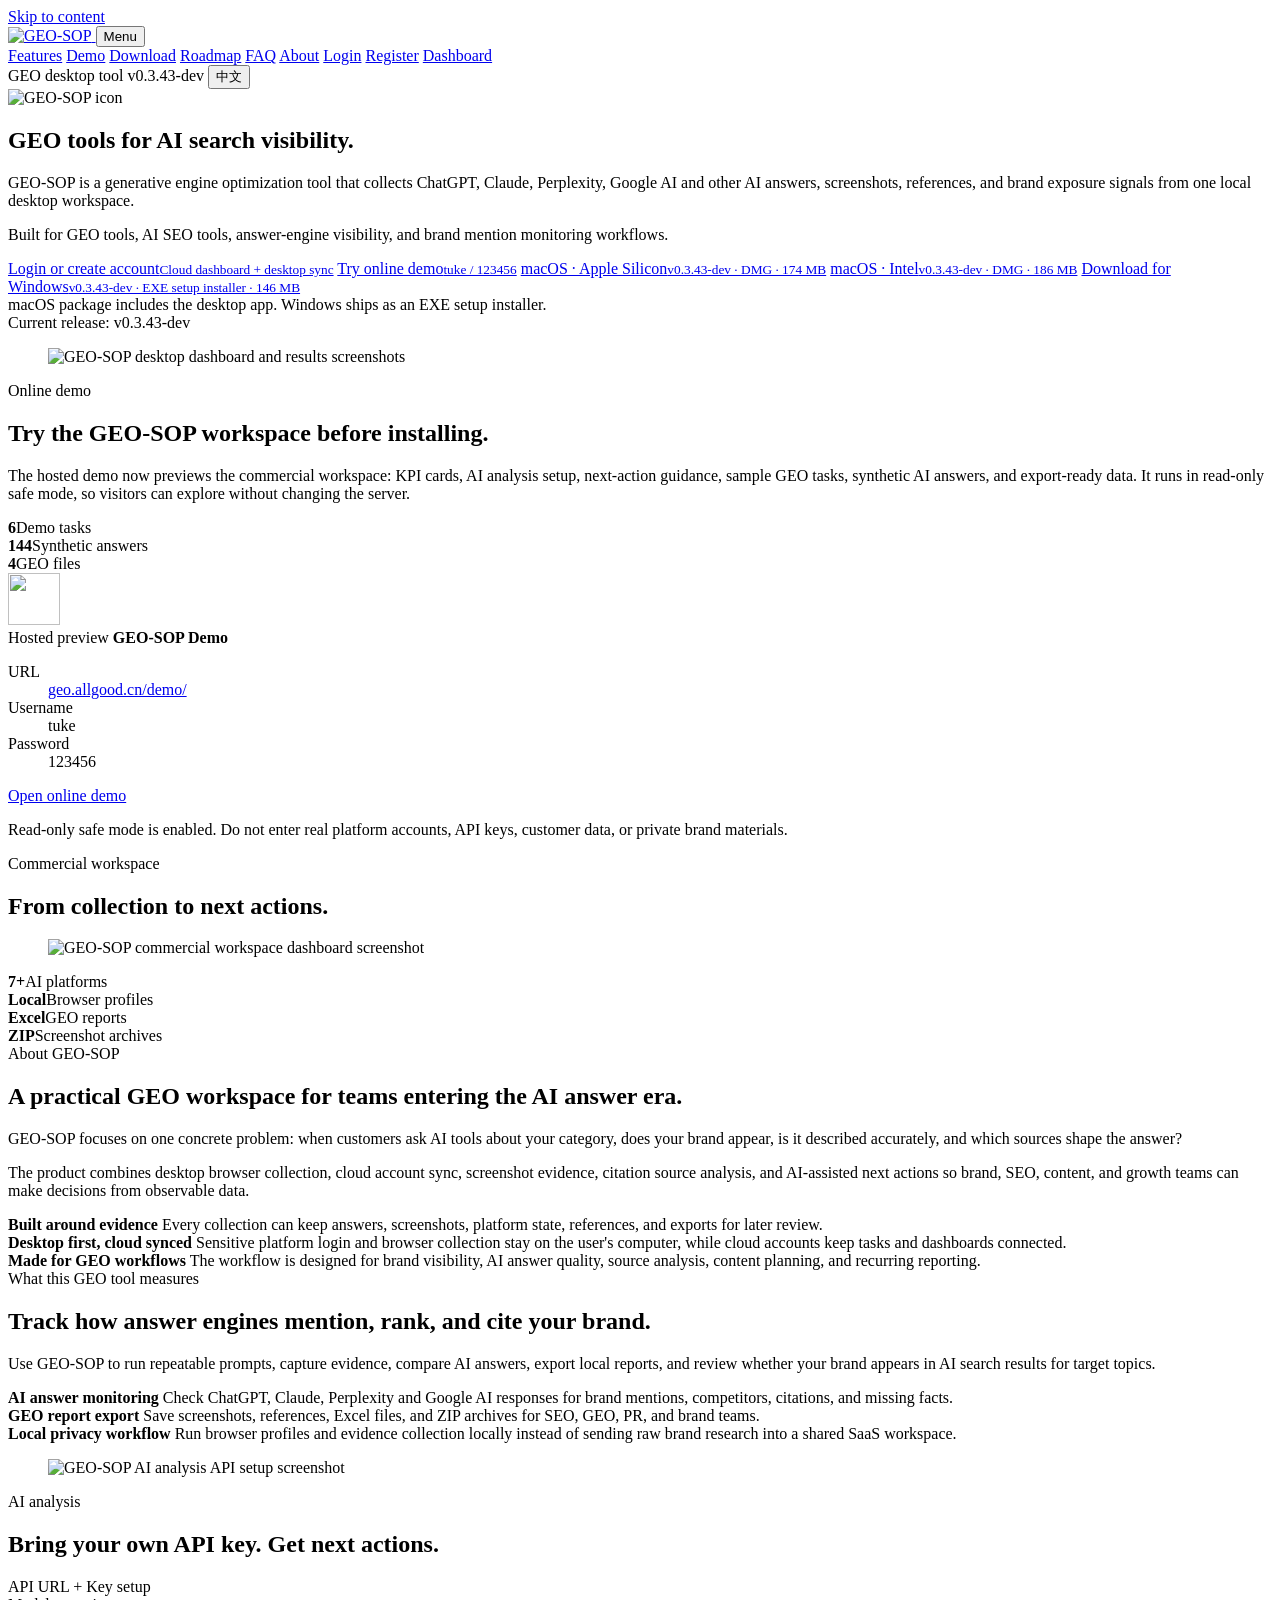
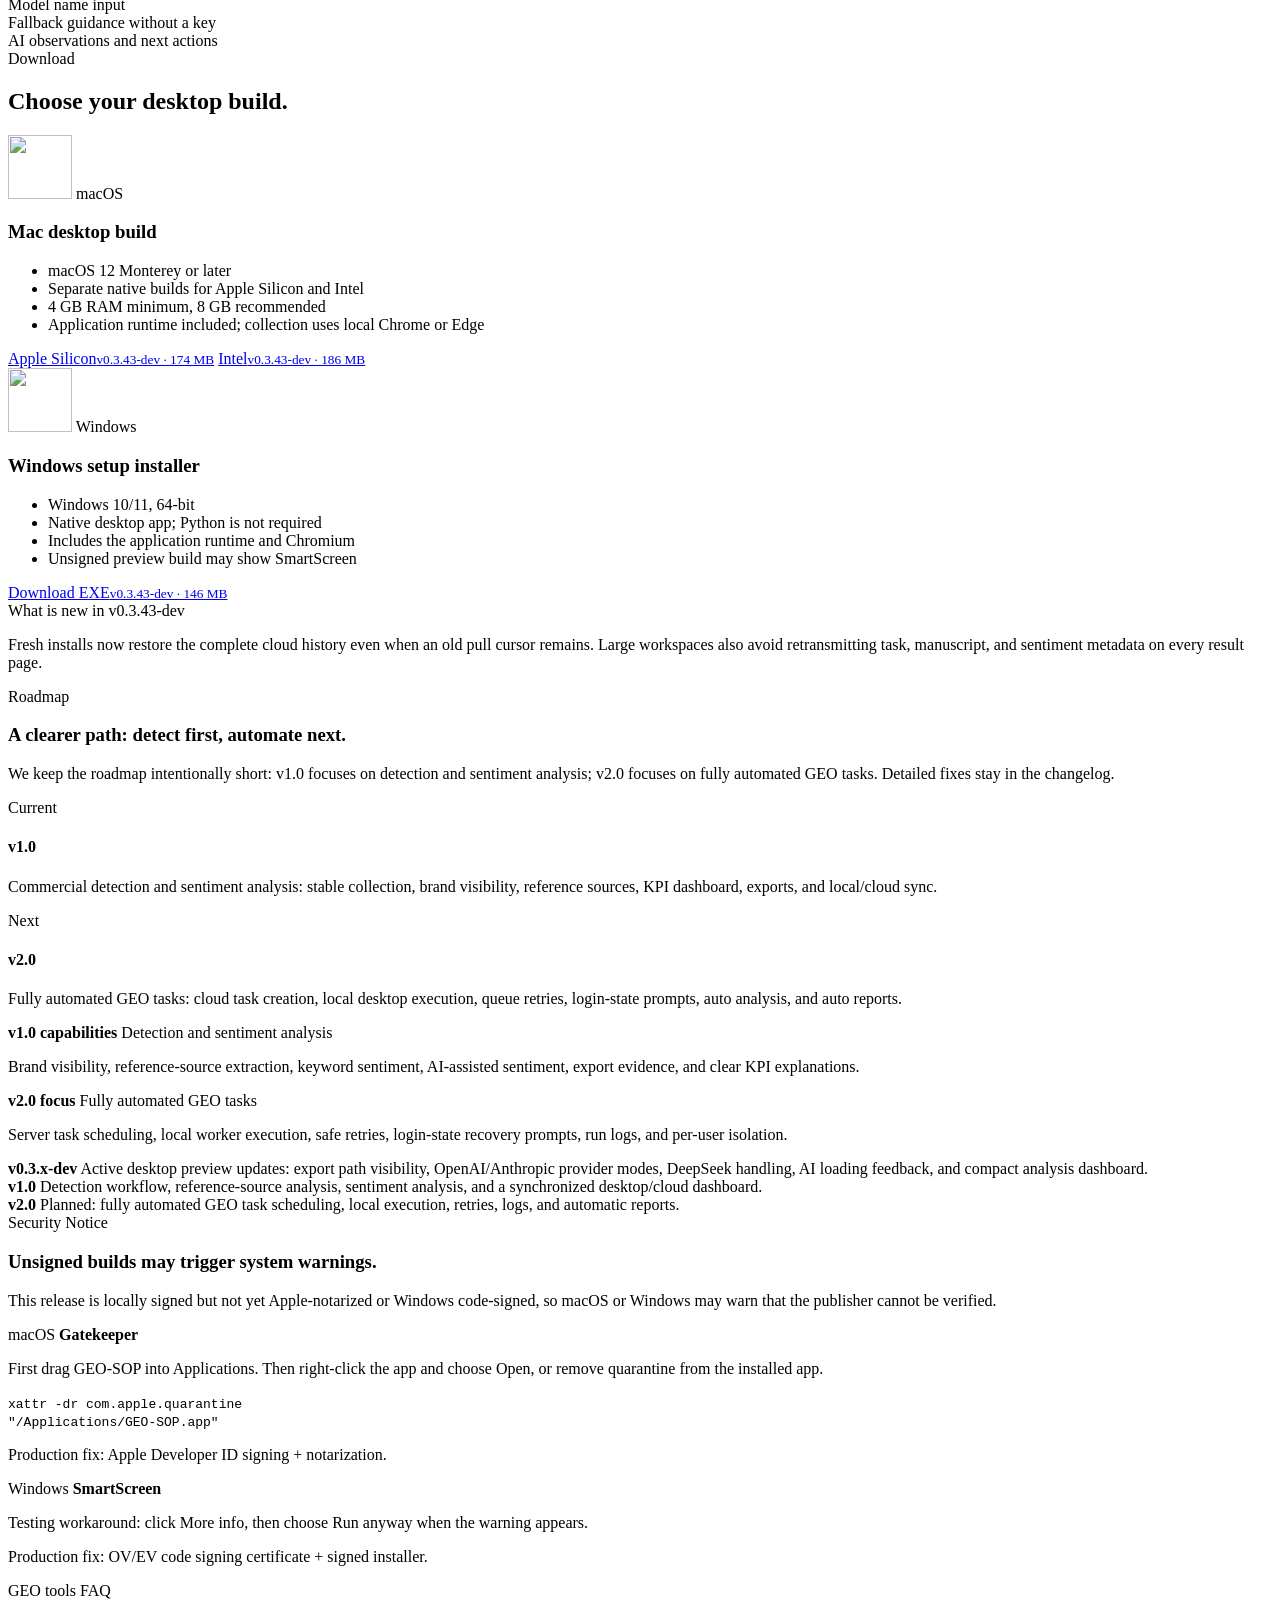
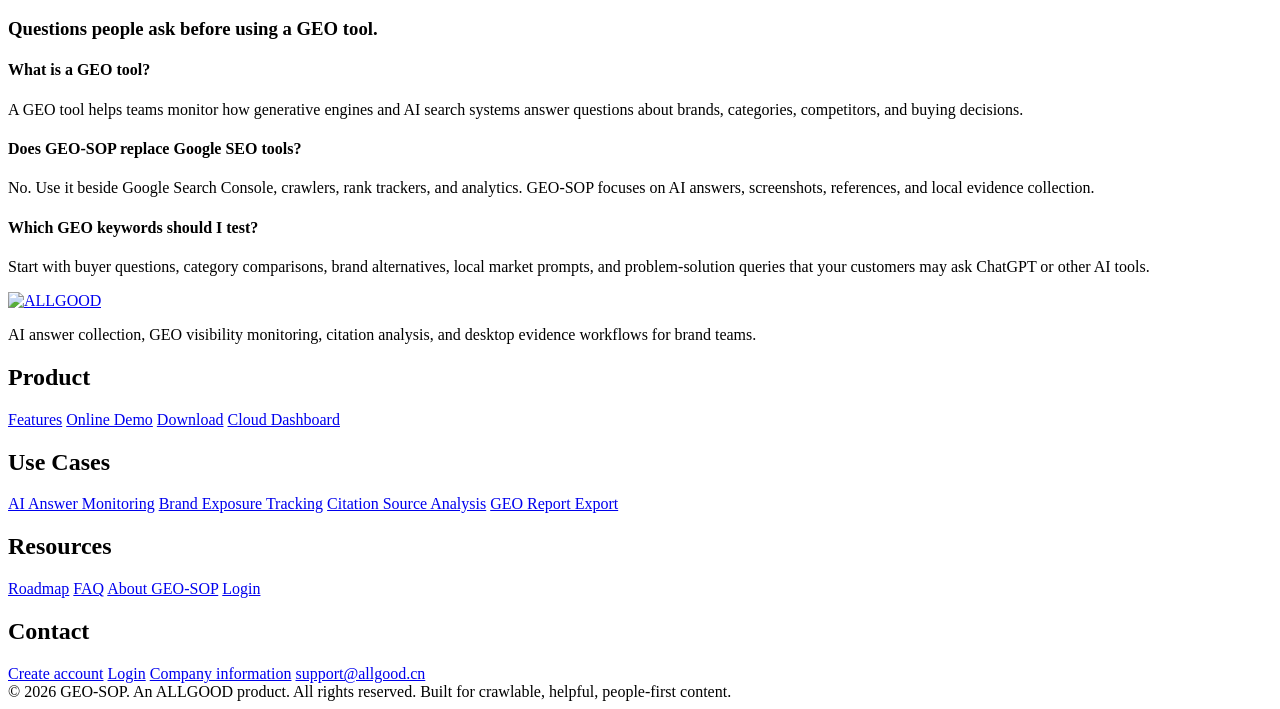
==== commit 79da7a57: "Prepare public site for the V1 stable channel" ====
--- a/server/geo.allgood.cn/index.html
+++ b/server/geo.allgood.cn/index.html
@@ -148,7 +148,7 @@
     <div class="container tool-demo-panel">
         <div class="tool-demo-copy">
             <span class="tool-kicker" data-en="Online demo" data-zh="在线 Demo">Online demo</span>
-            <h2 data-en="Try the v0.3 workspace before installing." data-zh="安装前，先体验 v0.3 工作台。">Try the v0.3 workspace before installing.</h2>
+            <h2 data-en="Try the GEO-SOP workspace before installing." data-zh="安装前，先体验 GEO-SOP 在线工作台。">Try the GEO-SOP workspace before installing.</h2>
             <p data-en="The hosted demo now previews the commercial workspace: KPI cards, AI analysis setup, next-action guidance, sample GEO tasks, synthetic AI answers, and export-ready data. It runs in read-only safe mode, so visitors can explore without changing the server." data-zh="在线 Demo 已预览商业版工作台：KPI 卡片、AI 分析配置、下一步动作建议、样例 GEO 任务、合成 AI 回答和可导出数据。它运行在只读安全模式，访客可以探索功能，但不会改动服务器数据。">The hosted demo now previews the commercial workspace: KPI cards, AI analysis setup, next-action guidance, sample GEO tasks, synthetic AI answers, and export-ready data. It runs in read-only safe mode, so visitors can explore without changing the server.</p>
             <div class="tool-demo-stats">
                 <article><strong>6</strong><span data-en="Demo tasks" data-zh="演示任务">Demo tasks</span></article>
@@ -302,7 +302,7 @@
                     <li data-en="Windows 10/11, 64-bit" data-zh="Windows 10/11，64 位">Windows 10/11, 64-bit</li>
                     <li data-en="Native desktop app; Python is not required" data-zh="原生桌面应用，无需安装 Python">Native desktop app; Python is not required</li>
                     <li data-en="Includes the application runtime and Chromium" data-zh="内置应用运行时和 Chromium 浏览器">Includes the application runtime and Chromium</li>
-                    <li data-en="Unsigned preview build may show SmartScreen" data-zh="未签名预览版可能触发 SmartScreen 提示">Unsigned preview build may show SmartScreen</li>
+                    <li id="release-windows-signing" data-en="Unsigned preview build may show SmartScreen" data-zh="未签名预览版可能触发 SmartScreen 提示">Unsigned preview build may show SmartScreen</li>
                 </ul>
                 <a class="tool-download-secondary" href="/downloads/GEO-SOP-Setup.exe"><span data-en="Download EXE" data-zh="下载 EXE">Download EXE</span><small id="release-windows-card">v0.3.43-dev · 146 MB</small></a>
             </article>
@@ -320,28 +320,18 @@
             <div class="tool-roadmap-grid">
                 <article class="active">
                     <span data-en="Current" data-zh="当前版本">Current</span>
-                    <h4>v0.3-dev</h4>
-                    <p data-en="Desktop preview for local collection, screenshots, exports, KPI dashboard, AI analysis setup, and online demo." data-zh="桌面预览版：本地采集、截图留证、导出、KPI 看板、AI 分析配置和在线 Demo。">Desktop preview for local collection, screenshots, exports, KPI dashboard, AI analysis setup, and online demo.</p>
-                </article>
-                <article>
-                    <span data-en="v1.0 target" data-zh="v1.0 目标">v1.0 target</span>
                     <h4>v1.0</h4>
                     <p data-en="Commercial detection and sentiment analysis: stable collection, brand visibility, reference sources, KPI dashboard, exports, and local/cloud sync." data-zh="实现检测和舆情分析：稳定采集、品牌曝光、引用来源、KPI 看板、导出，以及本地和云端数据同步。">Commercial detection and sentiment analysis: stable collection, brand visibility, reference sources, KPI dashboard, exports, and local/cloud sync.</p>
                 </article>
                 <article>
-                    <span data-en="v2.0 target" data-zh="v2.0 目标">v2.0 target</span>
+                    <span data-en="Next" data-zh="下一阶段">Next</span>
                     <h4>v2.0</h4>
                     <p data-en="Fully automated GEO tasks: cloud task creation, local desktop execution, queue retries, login-state prompts, auto analysis, and auto reports." data-zh="实现全自动 GEO 任务：云端创建任务、本机执行采集、队列重试、登录态提醒、自动分析和自动报告。">Fully automated GEO tasks: cloud task creation, local desktop execution, queue retries, login-state prompts, auto analysis, and auto reports.</p>
                 </article>
             </div>
             <div class="tool-roadmap-detail-grid">
                 <article>
-                    <strong data-en="Current focus" data-zh="当前重点">Current focus</strong>
-                    <span data-en="Make analysis useful first" data-zh="先把分析做强">Make analysis useful first</span>
-                    <p data-en="Core scorecard, chart-based insights, AI next actions, reliable exports, and clear saved file locations." data-zh="核心评分、图表洞察、AI 下一步动作、稳定导出和清晰的文件保存位置。">Core scorecard, chart-based insights, AI next actions, reliable exports, and clear saved file locations.</p>
-                </article>
-                <article>
-                    <strong data-en="v1.0 focus" data-zh="v1.0 重点">v1.0 focus</strong>
+                    <strong data-en="v1.0 capabilities" data-zh="v1.0 能力">v1.0 capabilities</strong>
                     <span data-en="Detection and sentiment analysis" data-zh="检测与舆情分析">Detection and sentiment analysis</span>
                     <p data-en="Brand visibility, reference-source extraction, keyword sentiment, AI-assisted sentiment, export evidence, and clear KPI explanations." data-zh="品牌曝光检测、引用来源提取、关键词舆情、AI 辅助舆情、证据导出和清晰的 KPI 解释。">Brand visibility, reference-source extraction, keyword sentiment, AI-assisted sentiment, export evidence, and clear KPI explanations.</p>
                 </article>
@@ -378,17 +368,17 @@
                         <span>macOS</span>
                         <strong>Gatekeeper</strong>
                     </div>
-                    <p data-en="First drag GEO-SOP into Applications. Then right-click the app and choose Open, or remove quarantine from the installed app." data-zh="请先把 GEO-SOP 拖入“应用程序”，再右键选择“打开”，或对已安装的 App 移除隔离属性。">First drag GEO-SOP into Applications. Then right-click the app and choose Open, or remove quarantine from the installed app.</p>
+                    <p id="release-macos-security-guide" data-en="First drag GEO-SOP into Applications. Then right-click the app and choose Open, or remove quarantine from the installed app." data-zh="请先把 GEO-SOP 拖入“应用程序”，再右键选择“打开”，或对已安装的 App 移除隔离属性。">First drag GEO-SOP into Applications. Then right-click the app and choose Open, or remove quarantine from the installed app.</p>
                     <code id="release-gatekeeper-command">xattr -dr com.apple.quarantine<br>"/Applications/GEO-SOP.app"</code>
-                    <p class="tool-security-action" data-en="Production fix: Apple Developer ID signing + notarization." data-zh="正式方案：Apple Developer ID 签名 + notarization 公证。">Production fix: Apple Developer ID signing + notarization.</p>
+                    <p id="release-macos-security-status" class="tool-security-action" data-en="Production fix: Apple Developer ID signing + notarization." data-zh="正式方案：Apple Developer ID 签名 + notarization 公证。">Production fix: Apple Developer ID signing + notarization.</p>
                 </article>
                 <article>
                     <div class="tool-security-card-head">
                         <span>Windows</span>
                         <strong>SmartScreen</strong>
                     </div>
-                    <p data-en="Testing workaround: click More info, then choose Run anyway when the warning appears." data-zh="测试版处理：出现提示时点击“更多信息”，再选择“仍要运行”。">Testing workaround: click More info, then choose Run anyway when the warning appears.</p>
-                    <p class="tool-security-action" data-en="Production fix: OV/EV code signing certificate + signed installer." data-zh="正式方案：OV/EV 代码签名证书 + 已签名安装包。">Production fix: OV/EV code signing certificate + signed installer.</p>
+                    <p id="release-windows-security-guide" data-en="Testing workaround: click More info, then choose Run anyway when the warning appears." data-zh="测试版处理：出现提示时点击“更多信息”，再选择“仍要运行”。">Testing workaround: click More info, then choose Run anyway when the warning appears.</p>
+                    <p id="release-windows-security-status" class="tool-security-action" data-en="Production fix: OV/EV code signing certificate + signed installer." data-zh="正式方案：OV/EV 代码签名证书 + 已签名安装包。">Production fix: OV/EV code signing certificate + signed installer.</p>
                 </article>
             </div>
         </div>
@@ -511,6 +501,12 @@
       const macIntelSize = String(macIntel.size || '');
       const windowsSize = String(windows.size || '');
       if (release.channel === 'stable') {
+        const setReleaseTranslation = (id, en, zh) => {
+          const element = document.getElementById(id);
+          if (!element) return;
+          element.dataset.en = en;
+          element.dataset.zh = zh;
+        };
         const securityTitle = document.getElementById('release-security-title');
         const securityCopy = document.getElementById('release-security-copy');
         if (securityTitle) {
@@ -521,6 +517,13 @@
           securityCopy.dataset.en = 'The macOS DMGs are Developer ID signed and notarized. The Windows installer is Authenticode signed and checksum verified before release.';
           securityCopy.dataset.zh = 'macOS DMG 已完成 Developer ID 签名与公证；Windows 安装包已完成 Authenticode 签名，并在发布前校验完整性。';
         }
+        setReleaseTranslation('release-windows-signing', 'Authenticode-signed installer with bundled runtime', '已完成 Authenticode 签名并内置运行环境');
+        setReleaseTranslation('release-macos-security-guide', 'Drag GEO-SOP into Applications, then open it normally. The notarized package has been verified before release.', '把 GEO-SOP 拖入“应用程序”后即可正常打开；安装包已在发布前完成公证校验。');
+        setReleaseTranslation('release-macos-security-status', 'Developer ID signature and Apple notarization verified.', 'Developer ID 签名与 Apple 公证已验证。');
+        setReleaseTranslation('release-windows-security-guide', 'The signed installer should identify GEO-SOP as the publisher. Verify the signature before continuing if Windows shows a warning.', '已签名安装包应显示 GEO-SOP 发布者；如 Windows 仍提示风险，请先核对数字签名再继续。');
+        setReleaseTranslation('release-windows-security-status', 'Authenticode signature and SHA-256 checksum verified.', 'Authenticode 签名与 SHA-256 完整性已验证。');
+        const gatekeeper = document.getElementById('release-gatekeeper-command');
+        if (gatekeeper) gatekeeper.hidden = true;
       }
 
       const setText = (id, value) => {
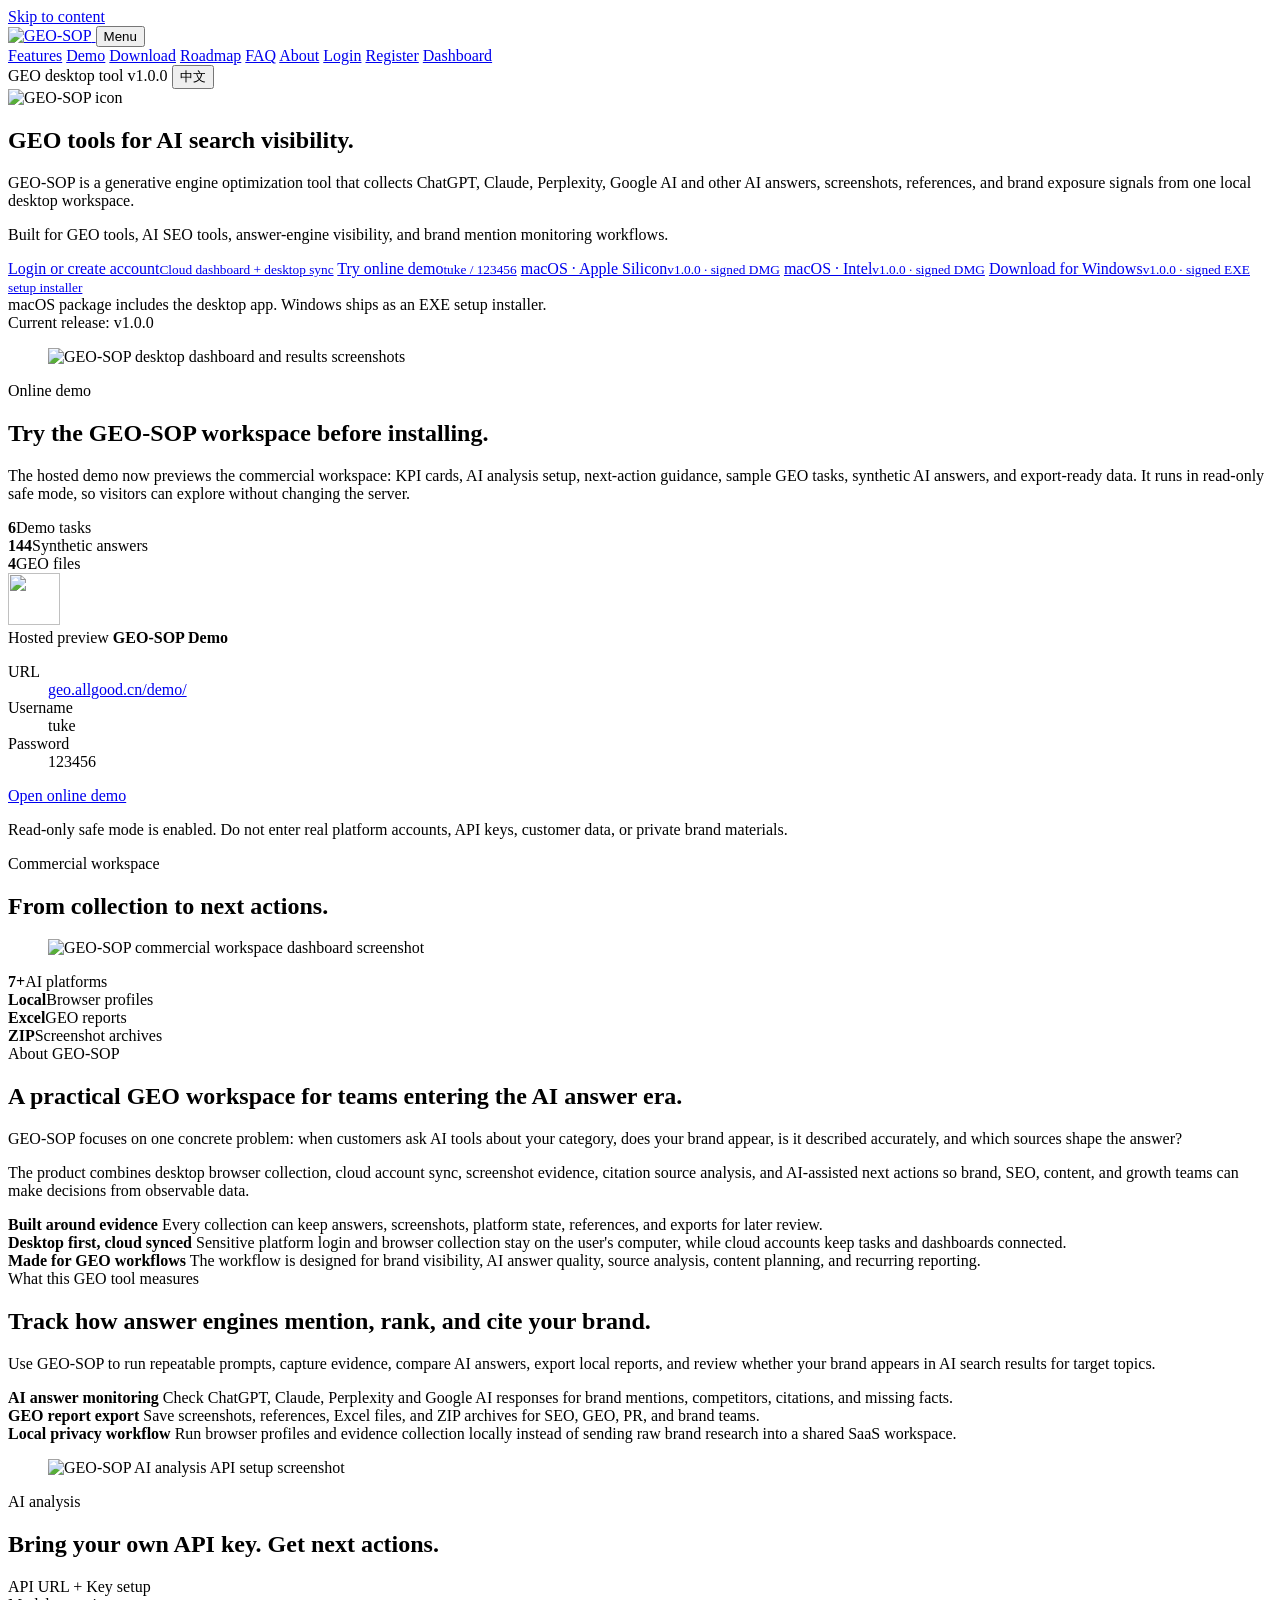
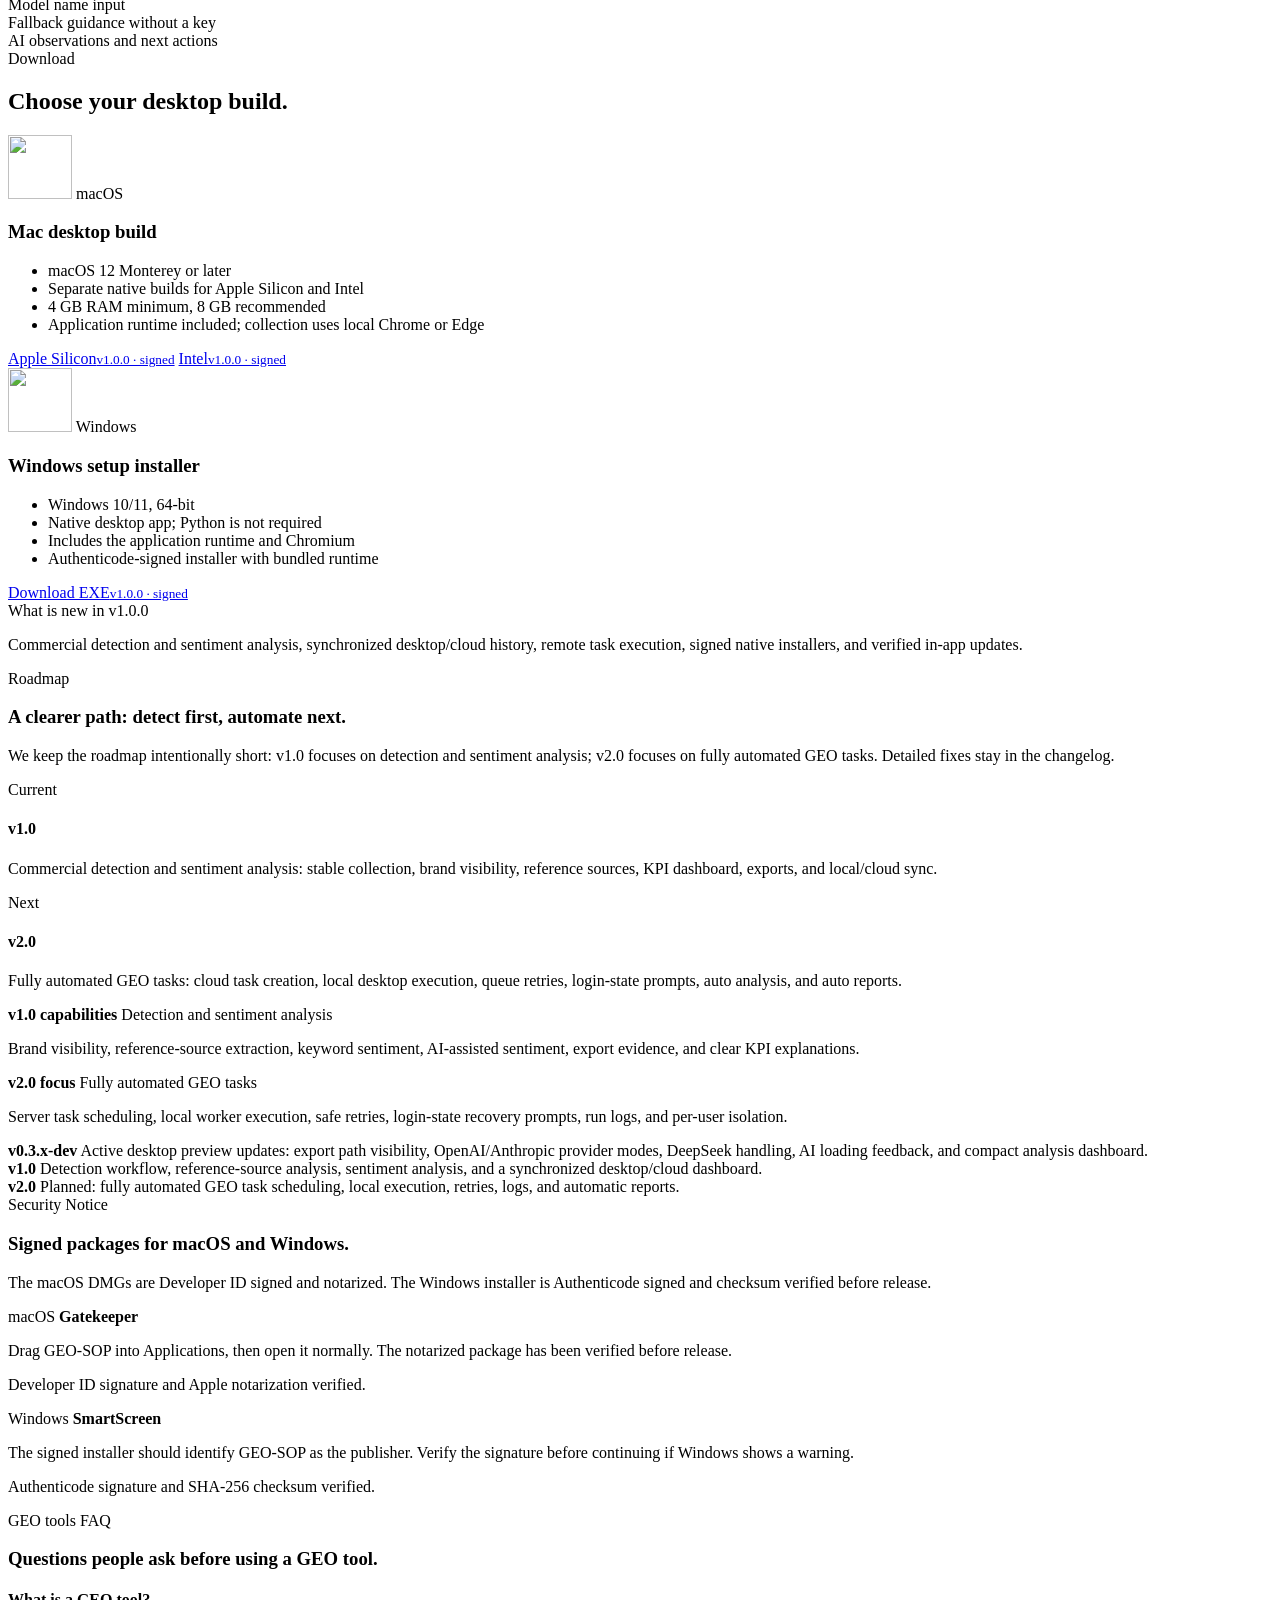
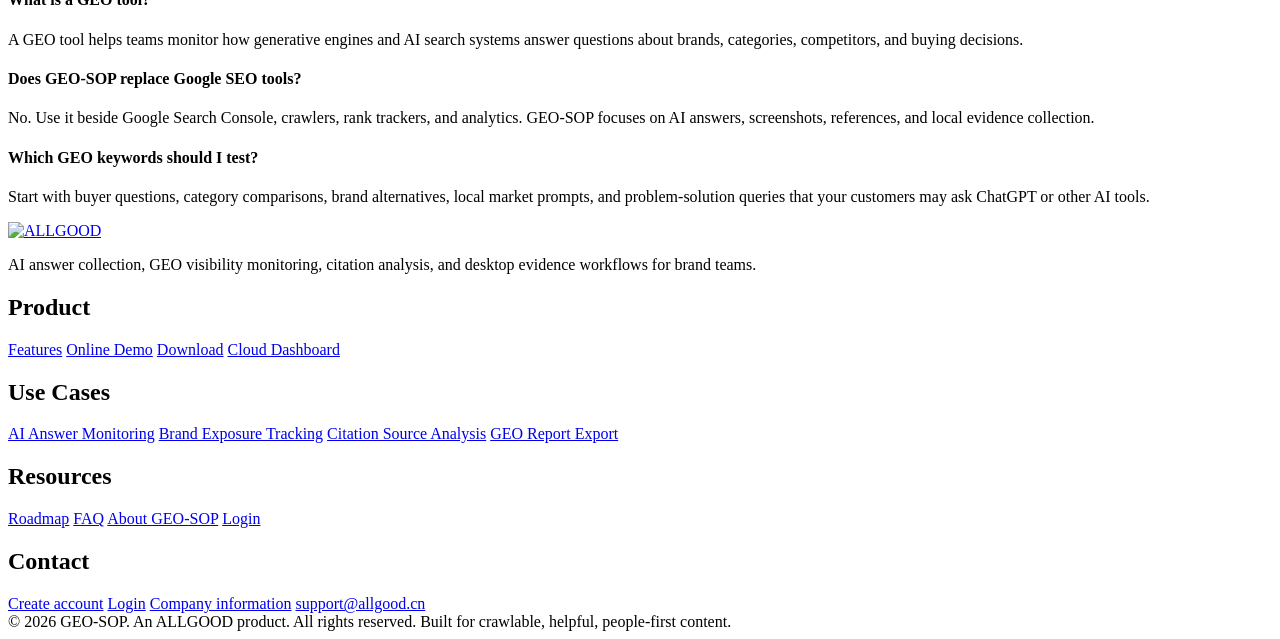
==== commit 6880c58a: "Prepare consolidated V1 release metadata" ====
--- a/server/geo.allgood.cn/index.html
+++ b/server/geo.allgood.cn/index.html
@@ -121,7 +121,7 @@
         <div class="tool-copy-stack">
             <div class="tool-lang-row">
                 <span class="tool-kicker" data-en="GEO desktop tool" data-zh="GEO 桌面工具">GEO desktop tool</span>
-                <span class="tool-version-badge" id="release-badge">v0.3.43-dev</span>
+                <span class="tool-version-badge" id="release-badge">v1.0.0</span>
                 <button class="tool-lang-toggle" type="button" data-lang-toggle aria-label="Switch language">中文</button>
             </div>
             <img class="tool-app-icon" src="/public/assets/tools/geo-sop-icon.svg" alt="GEO-SOP icon" width="96" height="96">
@@ -131,12 +131,12 @@
             <div class="tool-download-actions">
                 <a class="tool-demo-hero-link" href="/login/"><span data-en="Login or create account" data-zh="登录或注册账号">Login or create account</span><small data-en="Cloud dashboard + desktop sync" data-zh="云端工作台 + 桌面同步">Cloud dashboard + desktop sync</small></a>
                 <a class="tool-demo-hero-link" href="https://geo.allgood.cn/demo/" target="_blank" rel="noopener"><span data-en="Try online demo" data-zh="在线体验 Demo">Try online demo</span><small>tuke / 123456</small></a>
-                <a class="tool-download-primary" href="/downloads/GEO-SOP-macOS.dmg"><span data-en="macOS · Apple Silicon" data-zh="macOS · Apple 芯片">macOS · Apple Silicon</span><small id="release-mac-hero">v0.3.43-dev · DMG · 174 MB</small></a>
-                <a class="tool-download-secondary" href="/downloads/GEO-SOP-macOS-Intel.dmg"><span data-en="macOS · Intel" data-zh="macOS · Intel 芯片">macOS · Intel</span><small id="release-mac-intel-hero">v0.3.43-dev · DMG · 186 MB</small></a>
-                <a class="tool-download-secondary" href="/downloads/GEO-SOP-Setup.exe"><span data-en="Download for Windows" data-zh="下载 Windows 版">Download for Windows</span><small id="release-windows-hero" data-en="v0.3.43-dev · EXE setup installer · 146 MB" data-zh="v0.3.43-dev · EXE 安装包 · 146 MB">v0.3.43-dev · EXE setup installer · 146 MB</small></a>
+                <a class="tool-download-primary" href="/downloads/GEO-SOP-macOS.dmg"><span data-en="macOS · Apple Silicon" data-zh="macOS · Apple 芯片">macOS · Apple Silicon</span><small id="release-mac-hero">v1.0.0 · signed DMG</small></a>
+                <a class="tool-download-secondary" href="/downloads/GEO-SOP-macOS-Intel.dmg"><span data-en="macOS · Intel" data-zh="macOS · Intel 芯片">macOS · Intel</span><small id="release-mac-intel-hero">v1.0.0 · signed DMG</small></a>
+                <a class="tool-download-secondary" href="/downloads/GEO-SOP-Setup.exe"><span data-en="Download for Windows" data-zh="下载 Windows 版">Download for Windows</span><small id="release-windows-hero" data-en="v1.0.0 · signed EXE setup installer" data-zh="v1.0.0 · 已签名 EXE 安装包">v1.0.0 · signed EXE setup installer</small></a>
             </div>
             <div class="tool-availability" data-en="macOS package includes the desktop app. Windows ships as an EXE setup installer." data-zh="macOS 包含桌面 App。Windows 已切换为 EXE 安装包。">macOS package includes the desktop app. Windows ships as an EXE setup installer.</div>
-            <div class="tool-release-line"><span data-en="Current release" data-zh="当前版本">Current release</span>: <span id="release-current-version">v0.3.43-dev</span></div>
+            <div class="tool-release-line"><span data-en="Current release" data-zh="当前版本">Current release</span>: <span id="release-current-version">v1.0.0</span></div>
         </div>
         <figure class="tool-hero-visual">
             <img src="/public/assets/tools/geo-hero-product-v010.webp" alt="GEO-SOP desktop dashboard and results screenshots" width="1600" height="1000">
@@ -290,8 +290,8 @@
                     <li data-en="Application runtime included; collection uses local Chrome or Edge" data-zh="内置应用运行时，采集使用本机 Chrome 或 Edge">Application runtime included; collection uses local Chrome or Edge</li>
                 </ul>
                 <div class="tool-platform-downloads">
-                    <a class="tool-download-primary" href="/downloads/GEO-SOP-macOS.dmg"><span data-en="Apple Silicon" data-zh="Apple 芯片">Apple Silicon</span><small id="release-mac-card">v0.3.43-dev · 174 MB</small></a>
-                    <a class="tool-download-secondary" href="/downloads/GEO-SOP-macOS-Intel.dmg"><span>Intel</span><small id="release-mac-intel-card">v0.3.43-dev · 186 MB</small></a>
+                    <a class="tool-download-primary" href="/downloads/GEO-SOP-macOS.dmg"><span data-en="Apple Silicon" data-zh="Apple 芯片">Apple Silicon</span><small id="release-mac-card">v1.0.0 · signed</small></a>
+                    <a class="tool-download-secondary" href="/downloads/GEO-SOP-macOS-Intel.dmg"><span>Intel</span><small id="release-mac-intel-card">v1.0.0 · signed</small></a>
                 </div>
             </article>
             <article class="tool-platform-card">
@@ -302,14 +302,14 @@
                     <li data-en="Windows 10/11, 64-bit" data-zh="Windows 10/11，64 位">Windows 10/11, 64-bit</li>
                     <li data-en="Native desktop app; Python is not required" data-zh="原生桌面应用，无需安装 Python">Native desktop app; Python is not required</li>
                     <li data-en="Includes the application runtime and Chromium" data-zh="内置应用运行时和 Chromium 浏览器">Includes the application runtime and Chromium</li>
-                    <li id="release-windows-signing" data-en="Unsigned preview build may show SmartScreen" data-zh="未签名预览版可能触发 SmartScreen 提示">Unsigned preview build may show SmartScreen</li>
+                    <li id="release-windows-signing" data-en="Authenticode-signed installer with bundled runtime" data-zh="已完成 Authenticode 签名并内置运行环境">Authenticode-signed installer with bundled runtime</li>
                 </ul>
-                <a class="tool-download-secondary" href="/downloads/GEO-SOP-Setup.exe"><span data-en="Download EXE" data-zh="下载 EXE">Download EXE</span><small id="release-windows-card">v0.3.43-dev · 146 MB</small></a>
+                <a class="tool-download-secondary" href="/downloads/GEO-SOP-Setup.exe"><span data-en="Download EXE" data-zh="下载 EXE">Download EXE</span><small id="release-windows-card">v1.0.0 · signed</small></a>
             </article>
         </div>
         <div class="tool-release-note">
-            <span id="release-notes-title" data-en="What is new in v0.3.43-dev" data-zh="v0.3.43-dev 更新内容">What is new in v0.3.43-dev</span>
-            <p data-en="Fresh installs now restore the complete cloud history even when an old pull cursor remains. Large workspaces also avoid retransmitting task, manuscript, and sentiment metadata on every result page." data-zh="重新安装后即使残留旧同步游标，也会完整恢复云端历史；大数据账号分页恢复时不再每页重复传输任务、稿件和智慧舆情配置。">Fresh installs now restore the complete cloud history even when an old pull cursor remains. Large workspaces also avoid retransmitting task, manuscript, and sentiment metadata on every result page.</p>
+            <span id="release-notes-title" data-en="What is new in v1.0.0" data-zh="v1.0.0 更新内容">What is new in v1.0.0</span>
+            <p data-en="Commercial detection and sentiment analysis, synchronized desktop/cloud history, remote task execution, signed native installers, and verified in-app updates." data-zh="正式提供检测与舆情分析、桌面与云端历史同步、云端任务执行、已签名原生安装包和安全校验更新。">Commercial detection and sentiment analysis, synchronized desktop/cloud history, remote task execution, signed native installers, and verified in-app updates.</p>
         </div>
         <section class="tool-roadmap-panel" id="roadmap">
             <div class="tool-roadmap-head">
@@ -359,8 +359,8 @@
         <div class="tool-security-note">
             <div class="tool-security-intro">
                 <span class="tool-kicker" data-en="Security Notice" data-zh="安全提示">Security Notice</span>
-                <h3 id="release-security-title" data-en="Unsigned builds may trigger system warnings." data-zh="未正式签名版本可能触发系统安全提示。">Unsigned builds may trigger system warnings.</h3>
-                <p id="release-security-copy" data-en="This release is locally signed but not yet Apple-notarized or Windows code-signed, so macOS or Windows may warn that the publisher cannot be verified." data-zh="当前版本已做本地签名，但尚未完成 Apple 公证或 Windows 代码签名，所以 macOS 或 Windows 可能提示无法验证发布者。">This release is locally signed but not yet Apple-notarized or Windows code-signed, so macOS or Windows may warn that the publisher cannot be verified.</p>
+                <h3 id="release-security-title" data-en="Signed packages for macOS and Windows." data-zh="macOS 与 Windows 安装包均已正式签名。">Signed packages for macOS and Windows.</h3>
+                <p id="release-security-copy" data-en="The macOS DMGs are Developer ID signed and notarized. The Windows installer is Authenticode signed and checksum verified before release." data-zh="macOS DMG 已完成 Developer ID 签名与公证；Windows 安装包已完成 Authenticode 签名，并在发布前校验完整性。">The macOS DMGs are Developer ID signed and notarized. The Windows installer is Authenticode signed and checksum verified before release.</p>
             </div>
             <div class="tool-security-grid">
                 <article>
@@ -368,17 +368,17 @@
                         <span>macOS</span>
                         <strong>Gatekeeper</strong>
                     </div>
-                    <p id="release-macos-security-guide" data-en="First drag GEO-SOP into Applications. Then right-click the app and choose Open, or remove quarantine from the installed app." data-zh="请先把 GEO-SOP 拖入“应用程序”，再右键选择“打开”，或对已安装的 App 移除隔离属性。">First drag GEO-SOP into Applications. Then right-click the app and choose Open, or remove quarantine from the installed app.</p>
-                    <code id="release-gatekeeper-command">xattr -dr com.apple.quarantine<br>"/Applications/GEO-SOP.app"</code>
-                    <p id="release-macos-security-status" class="tool-security-action" data-en="Production fix: Apple Developer ID signing + notarization." data-zh="正式方案：Apple Developer ID 签名 + notarization 公证。">Production fix: Apple Developer ID signing + notarization.</p>
+                    <p id="release-macos-security-guide" data-en="Drag GEO-SOP into Applications, then open it normally. The notarized package has been verified before release." data-zh="把 GEO-SOP 拖入“应用程序”后即可正常打开；安装包已在发布前完成公证校验。">Drag GEO-SOP into Applications, then open it normally. The notarized package has been verified before release.</p>
+                    <code id="release-gatekeeper-command" hidden></code>
+                    <p id="release-macos-security-status" class="tool-security-action" data-en="Developer ID signature and Apple notarization verified." data-zh="Developer ID 签名与 Apple 公证已验证。">Developer ID signature and Apple notarization verified.</p>
                 </article>
                 <article>
                     <div class="tool-security-card-head">
                         <span>Windows</span>
                         <strong>SmartScreen</strong>
                     </div>
-                    <p id="release-windows-security-guide" data-en="Testing workaround: click More info, then choose Run anyway when the warning appears." data-zh="测试版处理：出现提示时点击“更多信息”，再选择“仍要运行”。">Testing workaround: click More info, then choose Run anyway when the warning appears.</p>
-                    <p id="release-windows-security-status" class="tool-security-action" data-en="Production fix: OV/EV code signing certificate + signed installer." data-zh="正式方案：OV/EV 代码签名证书 + 已签名安装包。">Production fix: OV/EV code signing certificate + signed installer.</p>
+                    <p id="release-windows-security-guide" data-en="The signed installer should identify GEO-SOP as the publisher. Verify the signature before continuing if Windows shows a warning." data-zh="已签名安装包应显示 GEO-SOP 发布者；如 Windows 仍提示风险，请先核对数字签名再继续。">The signed installer should identify GEO-SOP as the publisher. Verify the signature before continuing if Windows shows a warning.</p>
+                    <p id="release-windows-security-status" class="tool-security-action" data-en="Authenticode signature and SHA-256 checksum verified." data-zh="Authenticode 签名与 SHA-256 完整性已验证。">Authenticode signature and SHA-256 checksum verified.</p>
                 </article>
             </div>
         </div>
@@ -419,7 +419,7 @@
             ],
             "url": "/tools",
             "downloadUrl": "/downloads/GEO-SOP-Setup.exe",
-            "softwareVersion": "v0.3.43-dev",
+            "softwareVersion": "v1.0.0",
             "description": "GEO-SOP is a GEO tool for AI search visibility, generative engine optimization monitoring, AI answer screenshots, brand exposure tracking, and GEO report exports.",
             "publisher": {
                 "@type": "Organization",
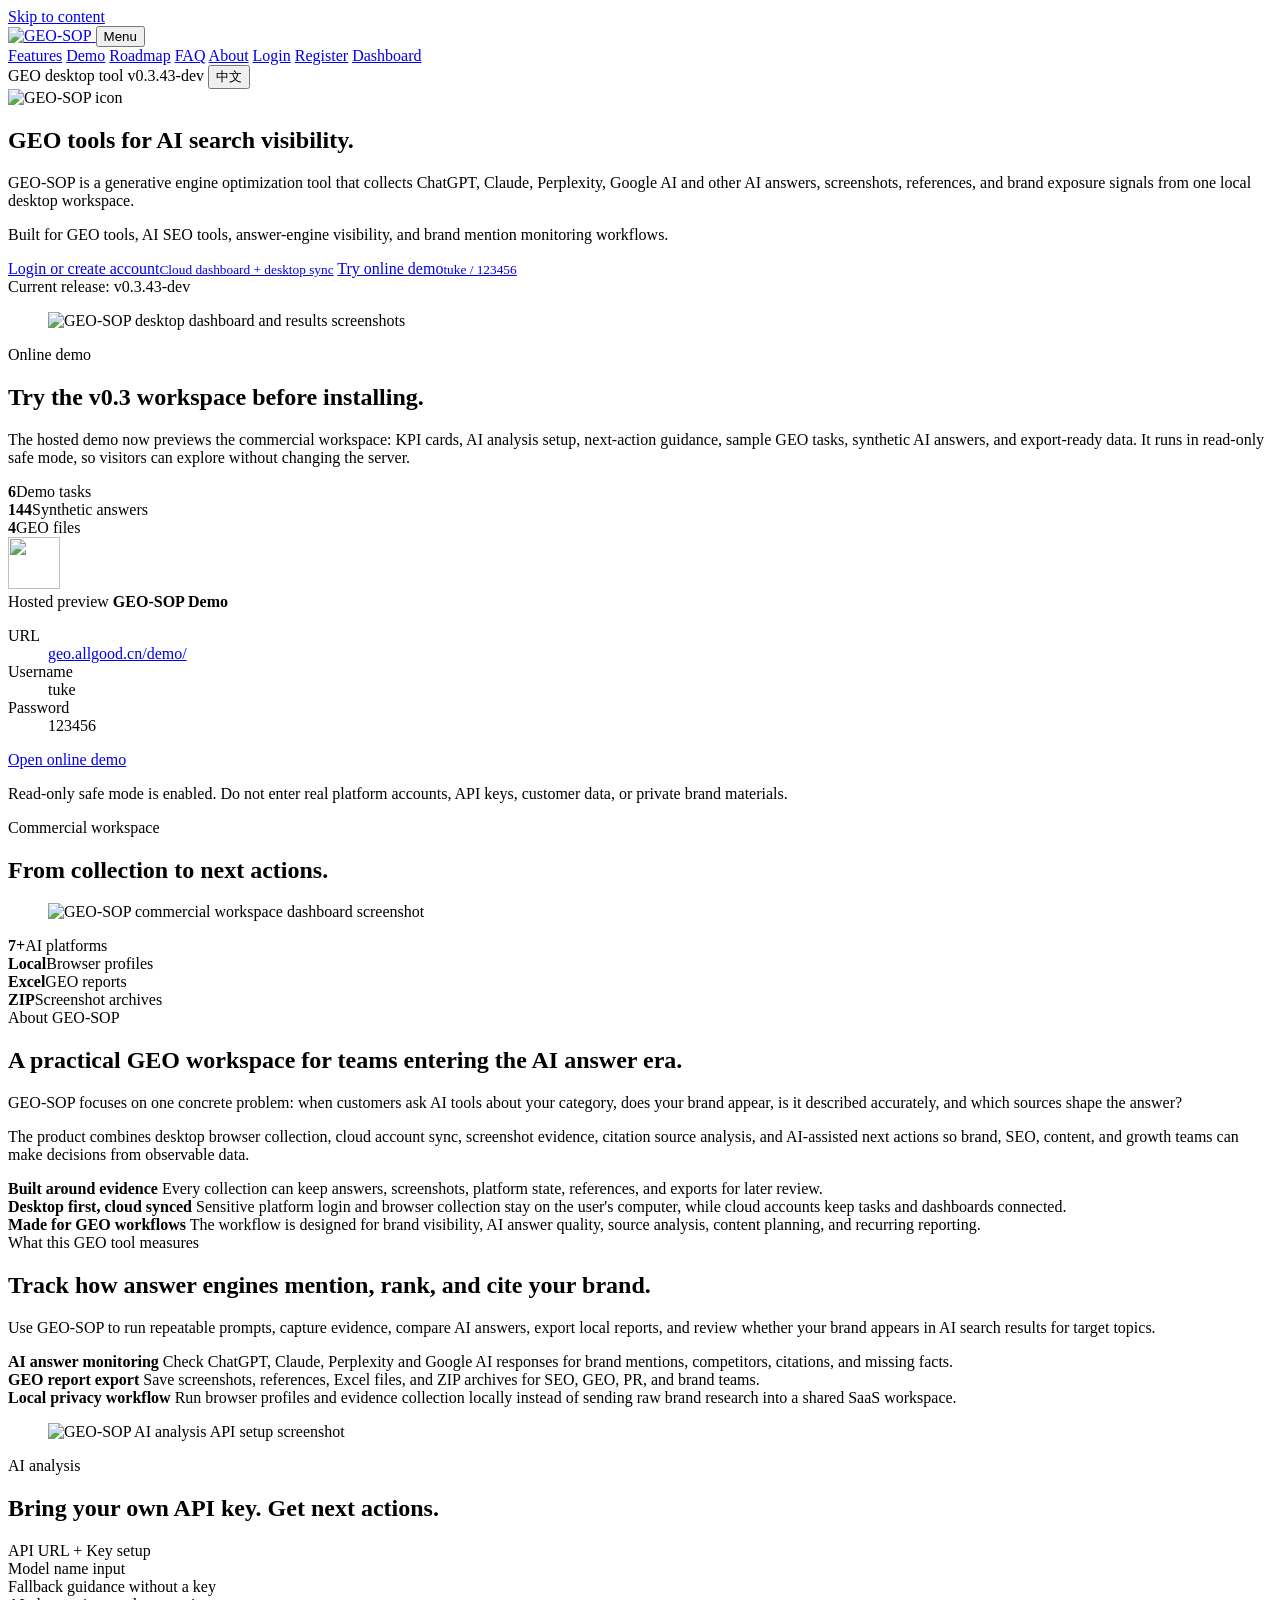
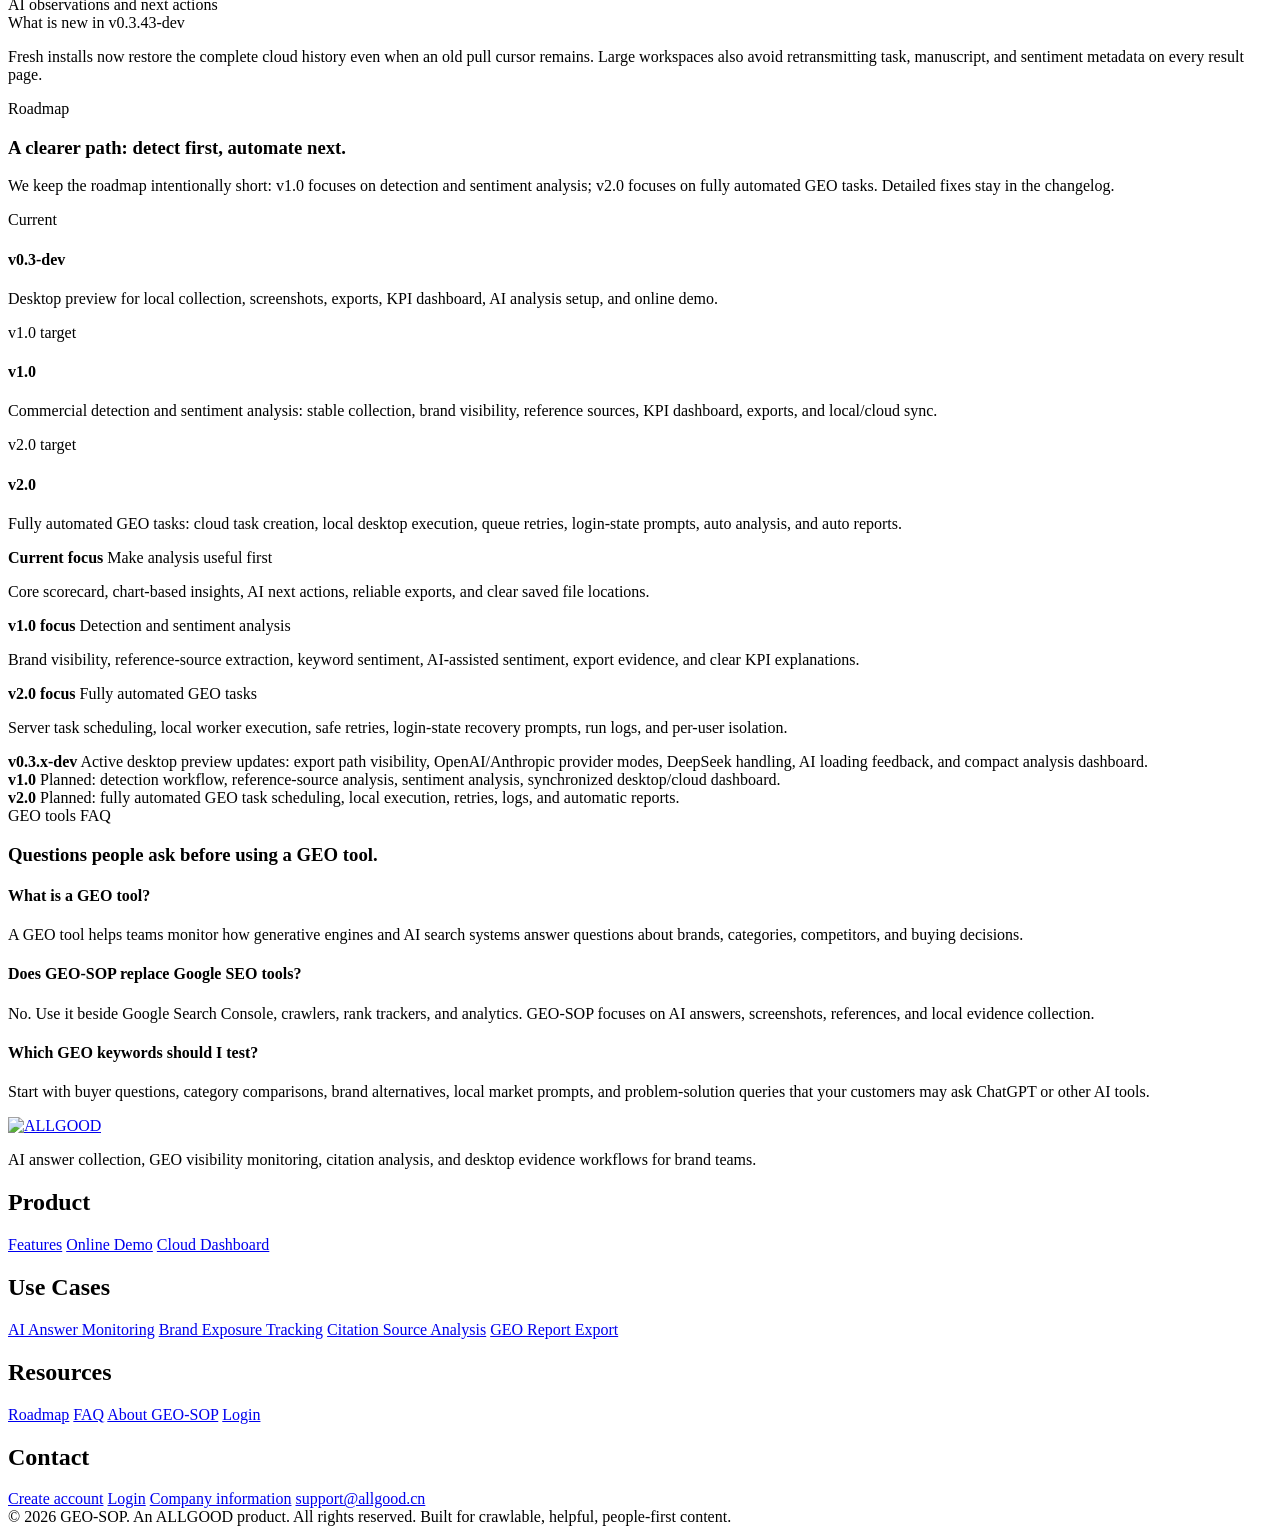
==== commit 438ea760: "Hide public desktop download links" ====
--- a/server/geo.allgood.cn/index.html
+++ b/server/geo.allgood.cn/index.html
@@ -105,7 +105,6 @@
         <nav id="site-nav" class="site-nav" aria-label="Primary navigation">
             <a href="#features" data-en="Features" data-zh="功能">Features</a>
             <a href="#demo" data-en="Demo" data-zh="在线 Demo">Demo</a>
-            <a href="#download" data-en="Download" data-zh="下载">Download</a>
             <a href="#roadmap" data-en="Roadmap" data-zh="路线图">Roadmap</a>
             <a href="#faq" data-en="FAQ" data-zh="常见问题">FAQ</a>
             <a href="#about" data-en="About" data-zh="关于">About</a>
@@ -121,7 +120,7 @@
         <div class="tool-copy-stack">
             <div class="tool-lang-row">
                 <span class="tool-kicker" data-en="GEO desktop tool" data-zh="GEO 桌面工具">GEO desktop tool</span>
-                <span class="tool-version-badge" id="release-badge">v1.0.0</span>
+                <span class="tool-version-badge" id="release-badge">v0.3.43-dev</span>
                 <button class="tool-lang-toggle" type="button" data-lang-toggle aria-label="Switch language">中文</button>
             </div>
             <img class="tool-app-icon" src="/public/assets/tools/geo-sop-icon.svg" alt="GEO-SOP icon" width="96" height="96">
@@ -131,12 +130,8 @@
             <div class="tool-download-actions">
                 <a class="tool-demo-hero-link" href="/login/"><span data-en="Login or create account" data-zh="登录或注册账号">Login or create account</span><small data-en="Cloud dashboard + desktop sync" data-zh="云端工作台 + 桌面同步">Cloud dashboard + desktop sync</small></a>
                 <a class="tool-demo-hero-link" href="https://geo.allgood.cn/demo/" target="_blank" rel="noopener"><span data-en="Try online demo" data-zh="在线体验 Demo">Try online demo</span><small>tuke / 123456</small></a>
-                <a class="tool-download-primary" href="/downloads/GEO-SOP-macOS.dmg"><span data-en="macOS · Apple Silicon" data-zh="macOS · Apple 芯片">macOS · Apple Silicon</span><small id="release-mac-hero">v1.0.0 · signed DMG</small></a>
-                <a class="tool-download-secondary" href="/downloads/GEO-SOP-macOS-Intel.dmg"><span data-en="macOS · Intel" data-zh="macOS · Intel 芯片">macOS · Intel</span><small id="release-mac-intel-hero">v1.0.0 · signed DMG</small></a>
-                <a class="tool-download-secondary" href="/downloads/GEO-SOP-Setup.exe"><span data-en="Download for Windows" data-zh="下载 Windows 版">Download for Windows</span><small id="release-windows-hero" data-en="v1.0.0 · signed EXE setup installer" data-zh="v1.0.0 · 已签名 EXE 安装包">v1.0.0 · signed EXE setup installer</small></a>
-            </div>
-            <div class="tool-availability" data-en="macOS package includes the desktop app. Windows ships as an EXE setup installer." data-zh="macOS 包含桌面 App。Windows 已切换为 EXE 安装包。">macOS package includes the desktop app. Windows ships as an EXE setup installer.</div>
-            <div class="tool-release-line"><span data-en="Current release" data-zh="当前版本">Current release</span>: <span id="release-current-version">v1.0.0</span></div>
+            </div>
+            <div class="tool-release-line"><span data-en="Current release" data-zh="当前版本">Current release</span>: <span id="release-current-version">v0.3.43-dev</span></div>
         </div>
         <figure class="tool-hero-visual">
             <img src="/public/assets/tools/geo-hero-product-v010.webp" alt="GEO-SOP desktop dashboard and results screenshots" width="1600" height="1000">
@@ -148,7 +143,7 @@
     <div class="container tool-demo-panel">
         <div class="tool-demo-copy">
             <span class="tool-kicker" data-en="Online demo" data-zh="在线 Demo">Online demo</span>
-            <h2 data-en="Try the GEO-SOP workspace before installing." data-zh="安装前，先体验 GEO-SOP 在线工作台。">Try the GEO-SOP workspace before installing.</h2>
+            <h2 data-en="Try the v0.3 workspace before installing." data-zh="安装前，先体验 v0.3 工作台。">Try the v0.3 workspace before installing.</h2>
             <p data-en="The hosted demo now previews the commercial workspace: KPI cards, AI analysis setup, next-action guidance, sample GEO tasks, synthetic AI answers, and export-ready data. It runs in read-only safe mode, so visitors can explore without changing the server." data-zh="在线 Demo 已预览商业版工作台：KPI 卡片、AI 分析配置、下一步动作建议、样例 GEO 任务、合成 AI 回答和可导出数据。它运行在只读安全模式，访客可以探索功能，但不会改动服务器数据。">The hosted demo now previews the commercial workspace: KPI cards, AI analysis setup, next-action guidance, sample GEO tasks, synthetic AI answers, and export-ready data. It runs in read-only safe mode, so visitors can explore without changing the server.</p>
             <div class="tool-demo-stats">
                 <article><strong>6</strong><span data-en="Demo tasks" data-zh="演示任务">Demo tasks</span></article>
@@ -272,44 +267,11 @@
     </div>
 </section>
 
-<section class="tool-download-section" id="download">
+<section class="tool-download-section tool-product-updates-section" id="product-updates">
     <div class="container">
-        <div class="tool-download-head">
-            <span class="tool-kicker" data-en="Download" data-zh="下载">Download</span>
-            <h2 data-en="Choose your desktop build." data-zh="选择你的桌面版本。">Choose your desktop build.</h2>
-        </div>
-        <div class="tool-platform-grid">
-            <article class="tool-platform-card featured">
-                <img src="/public/assets/tools/geo-sop-icon.svg" alt="" width="64" height="64">
-                <span>macOS</span>
-                <h3 data-en="Mac desktop build" data-zh="Mac 桌面版">Mac desktop build</h3>
-                <ul>
-                    <li data-en="macOS 12 Monterey or later" data-zh="macOS 12 Monterey 或以上">macOS 12 Monterey or later</li>
-                    <li data-en="Separate native builds for Apple Silicon and Intel" data-zh="分别提供 Apple 芯片与 Intel 原生版本">Separate native builds for Apple Silicon and Intel</li>
-                    <li data-en="4 GB RAM minimum, 8 GB recommended" data-zh="最低 4GB 内存，建议 8GB">4 GB RAM minimum, 8 GB recommended</li>
-                    <li data-en="Application runtime included; collection uses local Chrome or Edge" data-zh="内置应用运行时，采集使用本机 Chrome 或 Edge">Application runtime included; collection uses local Chrome or Edge</li>
-                </ul>
-                <div class="tool-platform-downloads">
-                    <a class="tool-download-primary" href="/downloads/GEO-SOP-macOS.dmg"><span data-en="Apple Silicon" data-zh="Apple 芯片">Apple Silicon</span><small id="release-mac-card">v1.0.0 · signed</small></a>
-                    <a class="tool-download-secondary" href="/downloads/GEO-SOP-macOS-Intel.dmg"><span>Intel</span><small id="release-mac-intel-card">v1.0.0 · signed</small></a>
-                </div>
-            </article>
-            <article class="tool-platform-card">
-                <img src="/public/assets/tools/geo-sop-icon.svg" alt="" width="64" height="64">
-                <span>Windows</span>
-                <h3 data-en="Windows setup installer" data-zh="Windows 安装包">Windows setup installer</h3>
-                <ul>
-                    <li data-en="Windows 10/11, 64-bit" data-zh="Windows 10/11，64 位">Windows 10/11, 64-bit</li>
-                    <li data-en="Native desktop app; Python is not required" data-zh="原生桌面应用，无需安装 Python">Native desktop app; Python is not required</li>
-                    <li data-en="Includes the application runtime and Chromium" data-zh="内置应用运行时和 Chromium 浏览器">Includes the application runtime and Chromium</li>
-                    <li id="release-windows-signing" data-en="Authenticode-signed installer with bundled runtime" data-zh="已完成 Authenticode 签名并内置运行环境">Authenticode-signed installer with bundled runtime</li>
-                </ul>
-                <a class="tool-download-secondary" href="/downloads/GEO-SOP-Setup.exe"><span data-en="Download EXE" data-zh="下载 EXE">Download EXE</span><small id="release-windows-card">v1.0.0 · signed</small></a>
-            </article>
-        </div>
         <div class="tool-release-note">
-            <span id="release-notes-title" data-en="What is new in v1.0.0" data-zh="v1.0.0 更新内容">What is new in v1.0.0</span>
-            <p data-en="Commercial detection and sentiment analysis, synchronized desktop/cloud history, remote task execution, signed native installers, and verified in-app updates." data-zh="正式提供检测与舆情分析、桌面与云端历史同步、云端任务执行、已签名原生安装包和安全校验更新。">Commercial detection and sentiment analysis, synchronized desktop/cloud history, remote task execution, signed native installers, and verified in-app updates.</p>
+            <span id="release-notes-title" data-en="What is new in v0.3.43-dev" data-zh="v0.3.43-dev 更新内容">What is new in v0.3.43-dev</span>
+            <p data-en="Fresh installs now restore the complete cloud history even when an old pull cursor remains. Large workspaces also avoid retransmitting task, manuscript, and sentiment metadata on every result page." data-zh="重新安装后即使残留旧同步游标，也会完整恢复云端历史；大数据账号分页恢复时不再每页重复传输任务、稿件和智慧舆情配置。">Fresh installs now restore the complete cloud history even when an old pull cursor remains. Large workspaces also avoid retransmitting task, manuscript, and sentiment metadata on every result page.</p>
         </div>
         <section class="tool-roadmap-panel" id="roadmap">
             <div class="tool-roadmap-head">
@@ -320,18 +282,28 @@
             <div class="tool-roadmap-grid">
                 <article class="active">
                     <span data-en="Current" data-zh="当前版本">Current</span>
+                    <h4>v0.3-dev</h4>
+                    <p data-en="Desktop preview for local collection, screenshots, exports, KPI dashboard, AI analysis setup, and online demo." data-zh="桌面预览版：本地采集、截图留证、导出、KPI 看板、AI 分析配置和在线 Demo。">Desktop preview for local collection, screenshots, exports, KPI dashboard, AI analysis setup, and online demo.</p>
+                </article>
+                <article>
+                    <span data-en="v1.0 target" data-zh="v1.0 目标">v1.0 target</span>
                     <h4>v1.0</h4>
                     <p data-en="Commercial detection and sentiment analysis: stable collection, brand visibility, reference sources, KPI dashboard, exports, and local/cloud sync." data-zh="实现检测和舆情分析：稳定采集、品牌曝光、引用来源、KPI 看板、导出，以及本地和云端数据同步。">Commercial detection and sentiment analysis: stable collection, brand visibility, reference sources, KPI dashboard, exports, and local/cloud sync.</p>
                 </article>
                 <article>
-                    <span data-en="Next" data-zh="下一阶段">Next</span>
+                    <span data-en="v2.0 target" data-zh="v2.0 目标">v2.0 target</span>
                     <h4>v2.0</h4>
                     <p data-en="Fully automated GEO tasks: cloud task creation, local desktop execution, queue retries, login-state prompts, auto analysis, and auto reports." data-zh="实现全自动 GEO 任务：云端创建任务、本机执行采集、队列重试、登录态提醒、自动分析和自动报告。">Fully automated GEO tasks: cloud task creation, local desktop execution, queue retries, login-state prompts, auto analysis, and auto reports.</p>
                 </article>
             </div>
             <div class="tool-roadmap-detail-grid">
                 <article>
-                    <strong data-en="v1.0 capabilities" data-zh="v1.0 能力">v1.0 capabilities</strong>
+                    <strong data-en="Current focus" data-zh="当前重点">Current focus</strong>
+                    <span data-en="Make analysis useful first" data-zh="先把分析做强">Make analysis useful first</span>
+                    <p data-en="Core scorecard, chart-based insights, AI next actions, reliable exports, and clear saved file locations." data-zh="核心评分、图表洞察、AI 下一步动作、稳定导出和清晰的文件保存位置。">Core scorecard, chart-based insights, AI next actions, reliable exports, and clear saved file locations.</p>
+                </article>
+                <article>
+                    <strong data-en="v1.0 focus" data-zh="v1.0 重点">v1.0 focus</strong>
                     <span data-en="Detection and sentiment analysis" data-zh="检测与舆情分析">Detection and sentiment analysis</span>
                     <p data-en="Brand visibility, reference-source extraction, keyword sentiment, AI-assisted sentiment, export evidence, and clear KPI explanations." data-zh="品牌曝光检测、引用来源提取、关键词舆情、AI 辅助舆情、证据导出和清晰的 KPI 解释。">Brand visibility, reference-source extraction, keyword sentiment, AI-assisted sentiment, export evidence, and clear KPI explanations.</p>
                 </article>
@@ -348,7 +320,7 @@
                 </div>
                 <div>
                     <strong>v1.0</strong>
-                    <span data-en="Detection workflow, reference-source analysis, sentiment analysis, and a synchronized desktop/cloud dashboard." data-zh="检测工作流、引用来源分析、舆情分析，以及本地和云端一致的数据看板。">Detection workflow, reference-source analysis, sentiment analysis, and a synchronized desktop/cloud dashboard.</span>
+                    <span data-en="Planned: detection workflow, reference-source analysis, sentiment analysis, synchronized desktop/cloud dashboard." data-zh="规划：检测工作流、引用来源分析、舆情分析、本地和云端一致的数据看板。">Planned: detection workflow, reference-source analysis, sentiment analysis, synchronized desktop/cloud dashboard.</span>
                 </div>
                 <div>
                     <strong>v2.0</strong>
@@ -356,32 +328,6 @@
                 </div>
             </div>
         </section>
-        <div class="tool-security-note">
-            <div class="tool-security-intro">
-                <span class="tool-kicker" data-en="Security Notice" data-zh="安全提示">Security Notice</span>
-                <h3 id="release-security-title" data-en="Signed packages for macOS and Windows." data-zh="macOS 与 Windows 安装包均已正式签名。">Signed packages for macOS and Windows.</h3>
-                <p id="release-security-copy" data-en="The macOS DMGs are Developer ID signed and notarized. The Windows installer is Authenticode signed and checksum verified before release." data-zh="macOS DMG 已完成 Developer ID 签名与公证；Windows 安装包已完成 Authenticode 签名，并在发布前校验完整性。">The macOS DMGs are Developer ID signed and notarized. The Windows installer is Authenticode signed and checksum verified before release.</p>
-            </div>
-            <div class="tool-security-grid">
-                <article>
-                    <div class="tool-security-card-head">
-                        <span>macOS</span>
-                        <strong>Gatekeeper</strong>
-                    </div>
-                    <p id="release-macos-security-guide" data-en="Drag GEO-SOP into Applications, then open it normally. The notarized package has been verified before release." data-zh="把 GEO-SOP 拖入“应用程序”后即可正常打开；安装包已在发布前完成公证校验。">Drag GEO-SOP into Applications, then open it normally. The notarized package has been verified before release.</p>
-                    <code id="release-gatekeeper-command" hidden></code>
-                    <p id="release-macos-security-status" class="tool-security-action" data-en="Developer ID signature and Apple notarization verified." data-zh="Developer ID 签名与 Apple 公证已验证。">Developer ID signature and Apple notarization verified.</p>
-                </article>
-                <article>
-                    <div class="tool-security-card-head">
-                        <span>Windows</span>
-                        <strong>SmartScreen</strong>
-                    </div>
-                    <p id="release-windows-security-guide" data-en="The signed installer should identify GEO-SOP as the publisher. Verify the signature before continuing if Windows shows a warning." data-zh="已签名安装包应显示 GEO-SOP 发布者；如 Windows 仍提示风险，请先核对数字签名再继续。">The signed installer should identify GEO-SOP as the publisher. Verify the signature before continuing if Windows shows a warning.</p>
-                    <p id="release-windows-security-status" class="tool-security-action" data-en="Authenticode signature and SHA-256 checksum verified." data-zh="Authenticode 签名与 SHA-256 完整性已验证。">Authenticode signature and SHA-256 checksum verified.</p>
-                </article>
-            </div>
-        </div>
         <section class="tool-faq-panel" id="faq">
             <div class="tool-roadmap-head">
                 <span class="tool-kicker" data-en="GEO tools FAQ" data-zh="GEO 工具常见问题">GEO tools FAQ</span>
@@ -413,13 +359,8 @@
             "@type": "SoftwareApplication",
             "name": "GEO-SOP",
             "applicationCategory": "BusinessApplication",
-            "operatingSystem": [
-                "macOS",
-                "Windows"
-            ],
             "url": "/tools",
-            "downloadUrl": "/downloads/GEO-SOP-Setup.exe",
-            "softwareVersion": "v1.0.0",
+            "softwareVersion": "v0.3.43-dev",
             "description": "GEO-SOP is a GEO tool for AI search visibility, generative engine optimization monitoring, AI answer screenshots, brand exposure tracking, and GEO report exports.",
             "publisher": {
                 "@type": "Organization",
@@ -494,84 +435,23 @@
       const rawVersion = String(release.version || '');
       if (!/^[0-9A-Za-z.-]+$/.test(rawVersion)) return;
       const version = 'v' + rawVersion.replace(/^v/, '');
-      const mac = release.downloads && release.downloads.macos ? release.downloads.macos : {};
-      const macIntel = release.downloads && release.downloads.macos_intel ? release.downloads.macos_intel : {};
-      const windows = release.downloads && release.downloads.windows ? release.downloads.windows : {};
-      const macSize = String(mac.size || '');
-      const macIntelSize = String(macIntel.size || '');
-      const windowsSize = String(windows.size || '');
-      if (release.channel === 'stable') {
-        const setReleaseTranslation = (id, en, zh) => {
-          const element = document.getElementById(id);
-          if (!element) return;
-          element.dataset.en = en;
-          element.dataset.zh = zh;
-        };
-        const securityTitle = document.getElementById('release-security-title');
-        const securityCopy = document.getElementById('release-security-copy');
-        if (securityTitle) {
-          securityTitle.dataset.en = 'Signed packages for macOS and Windows.';
-          securityTitle.dataset.zh = 'macOS 与 Windows 安装包均已正式签名。';
-        }
-        if (securityCopy) {
-          securityCopy.dataset.en = 'The macOS DMGs are Developer ID signed and notarized. The Windows installer is Authenticode signed and checksum verified before release.';
-          securityCopy.dataset.zh = 'macOS DMG 已完成 Developer ID 签名与公证；Windows 安装包已完成 Authenticode 签名，并在发布前校验完整性。';
-        }
-        setReleaseTranslation('release-windows-signing', 'Authenticode-signed installer with bundled runtime', '已完成 Authenticode 签名并内置运行环境');
-        setReleaseTranslation('release-macos-security-guide', 'Drag GEO-SOP into Applications, then open it normally. The notarized package has been verified before release.', '把 GEO-SOP 拖入“应用程序”后即可正常打开；安装包已在发布前完成公证校验。');
-        setReleaseTranslation('release-macos-security-status', 'Developer ID signature and Apple notarization verified.', 'Developer ID 签名与 Apple 公证已验证。');
-        setReleaseTranslation('release-windows-security-guide', 'The signed installer should identify GEO-SOP as the publisher. Verify the signature before continuing if Windows shows a warning.', '已签名安装包应显示 GEO-SOP 发布者；如 Windows 仍提示风险，请先核对数字签名再继续。');
-        setReleaseTranslation('release-windows-security-status', 'Authenticode signature and SHA-256 checksum verified.', 'Authenticode 签名与 SHA-256 完整性已验证。');
-        const gatekeeper = document.getElementById('release-gatekeeper-command');
-        if (gatekeeper) gatekeeper.hidden = true;
-      }
-
       const setText = (id, value) => {
         const element = document.getElementById(id);
         if (element) element.textContent = value;
       };
       setText('release-badge', version);
       setText('release-current-version', version);
-      setText('release-mac-hero', version + ' · DMG · ' + macSize);
-      setText('release-mac-card', version + ' · ' + macSize);
-      setText('release-mac-intel-hero', version + ' · DMG · ' + macIntelSize);
-      setText('release-mac-intel-card', version + ' · ' + macIntelSize);
-      setText('release-windows-card', version + ' · ' + windowsSize);
-
-      const windowsHero = document.getElementById('release-windows-hero');
-      if (windowsHero) {
-        windowsHero.dataset.en = version + ' · EXE setup installer · ' + windowsSize;
-        windowsHero.dataset.zh = version + ' · EXE 安装包 · ' + windowsSize;
-      }
       const notesTitle = document.getElementById('release-notes-title');
       if (notesTitle) {
         notesTitle.dataset.en = 'What is new in ' + version;
         notesTitle.dataset.zh = version + ' 更新内容';
       }
-      const gatekeeper = document.getElementById('release-gatekeeper-command');
-      if (gatekeeper) {
-        gatekeeper.replaceChildren(
-          document.createTextNode('xattr -dr com.apple.quarantine'),
-          document.createElement('br'),
-          document.createTextNode('"/Applications/GEO-SOP.app"')
-        );
-      }
-      document.querySelectorAll('a[href="/downloads/GEO-SOP-macOS.dmg"]').forEach(link => {
-        if (mac.url) link.href = mac.url;
-      });
-      document.querySelectorAll('a[href="/downloads/GEO-SOP-macOS-Intel.dmg"]').forEach(link => {
-        if (macIntel.url) link.href = macIntel.url;
-      });
-      document.querySelectorAll('a[href="/downloads/GEO-SOP-Setup.exe"]').forEach(link => {
-        if (windows.url) link.href = windows.url;
-      });
       const schema = document.getElementById('software-schema');
       if (schema) {
         const data = JSON.parse(schema.textContent);
         const software = (data['@graph'] || []).find(item => item['@type'] === 'SoftwareApplication');
         if (software) {
           software.softwareVersion = version;
-          if (windows.url) software.downloadUrl = windows.url;
           schema.textContent = JSON.stringify(data);
         }
       }
@@ -596,7 +476,6 @@
             <h2>Product</h2>
             <a href="#features">Features</a>
             <a href="#demo">Online Demo</a>
-            <a href="#download">Download</a>
             <a href="/dashboard/">Cloud Dashboard</a>
         </div>
         <div>
